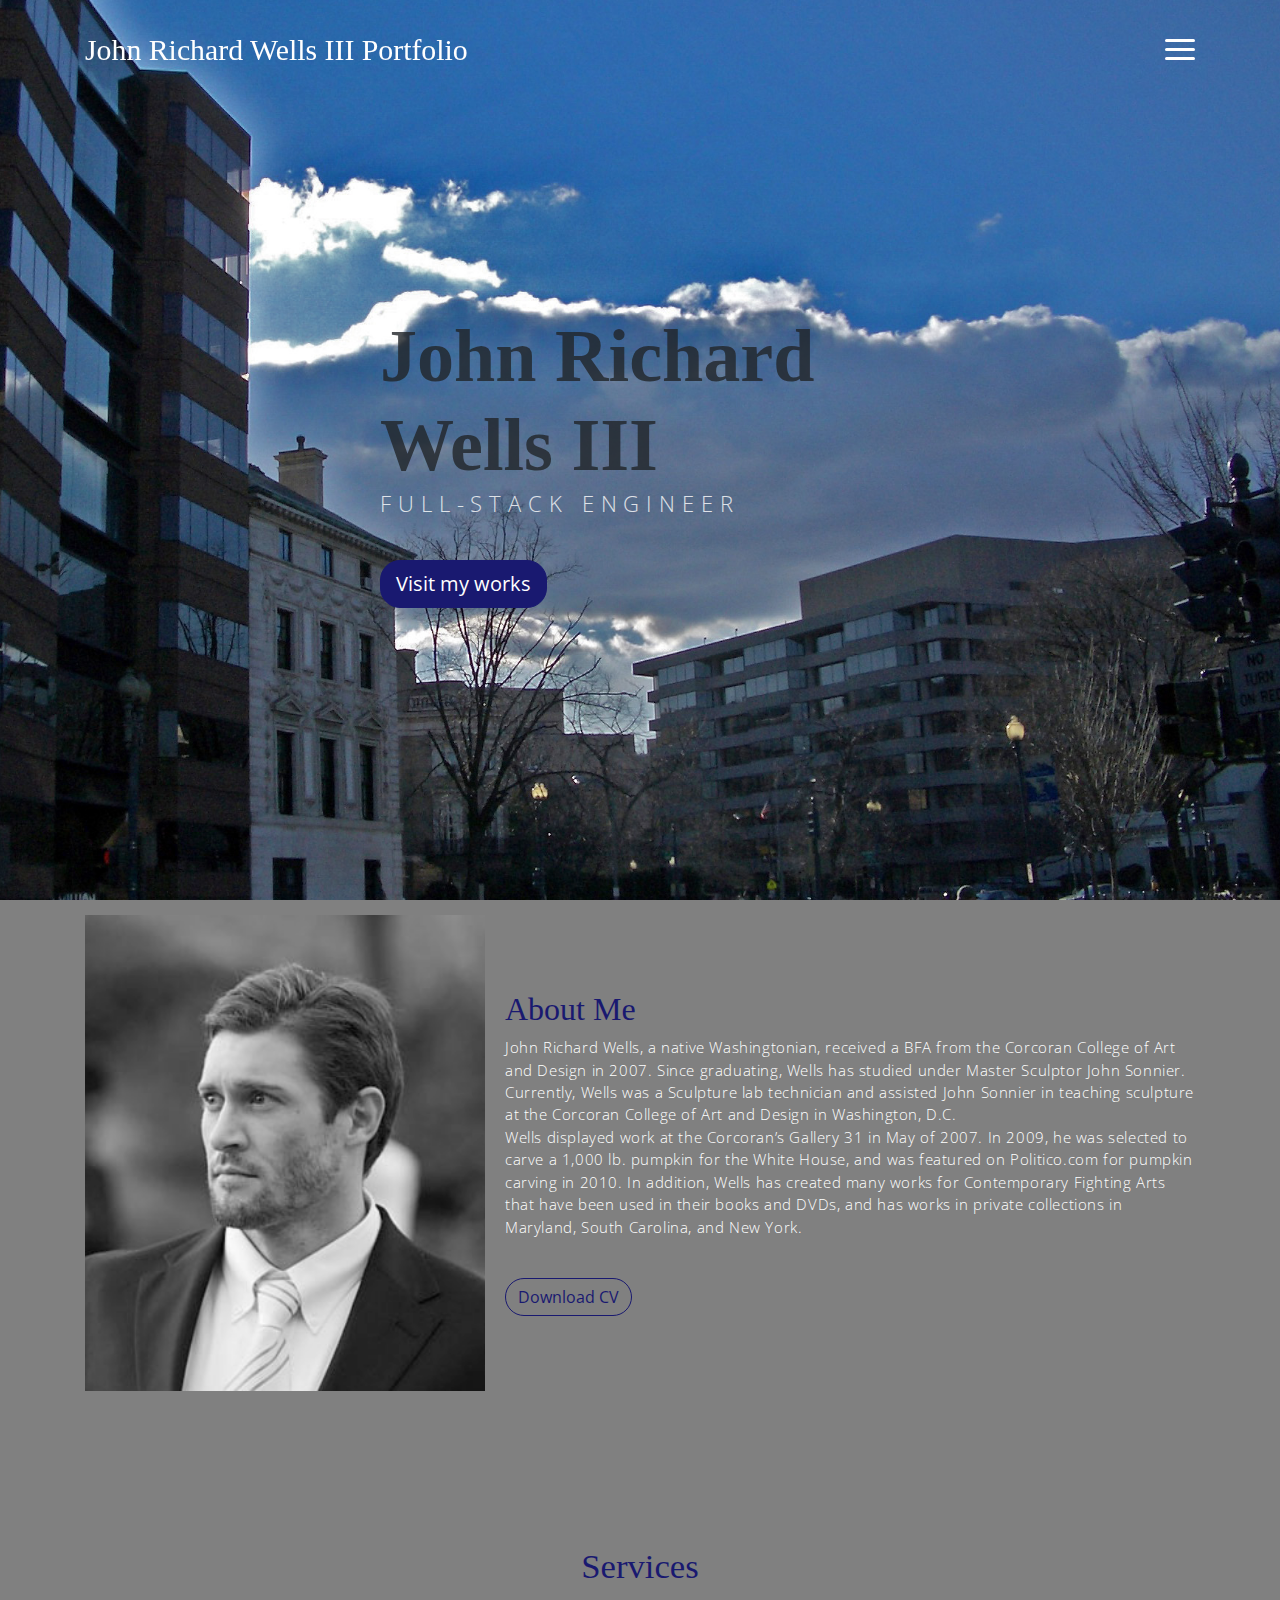
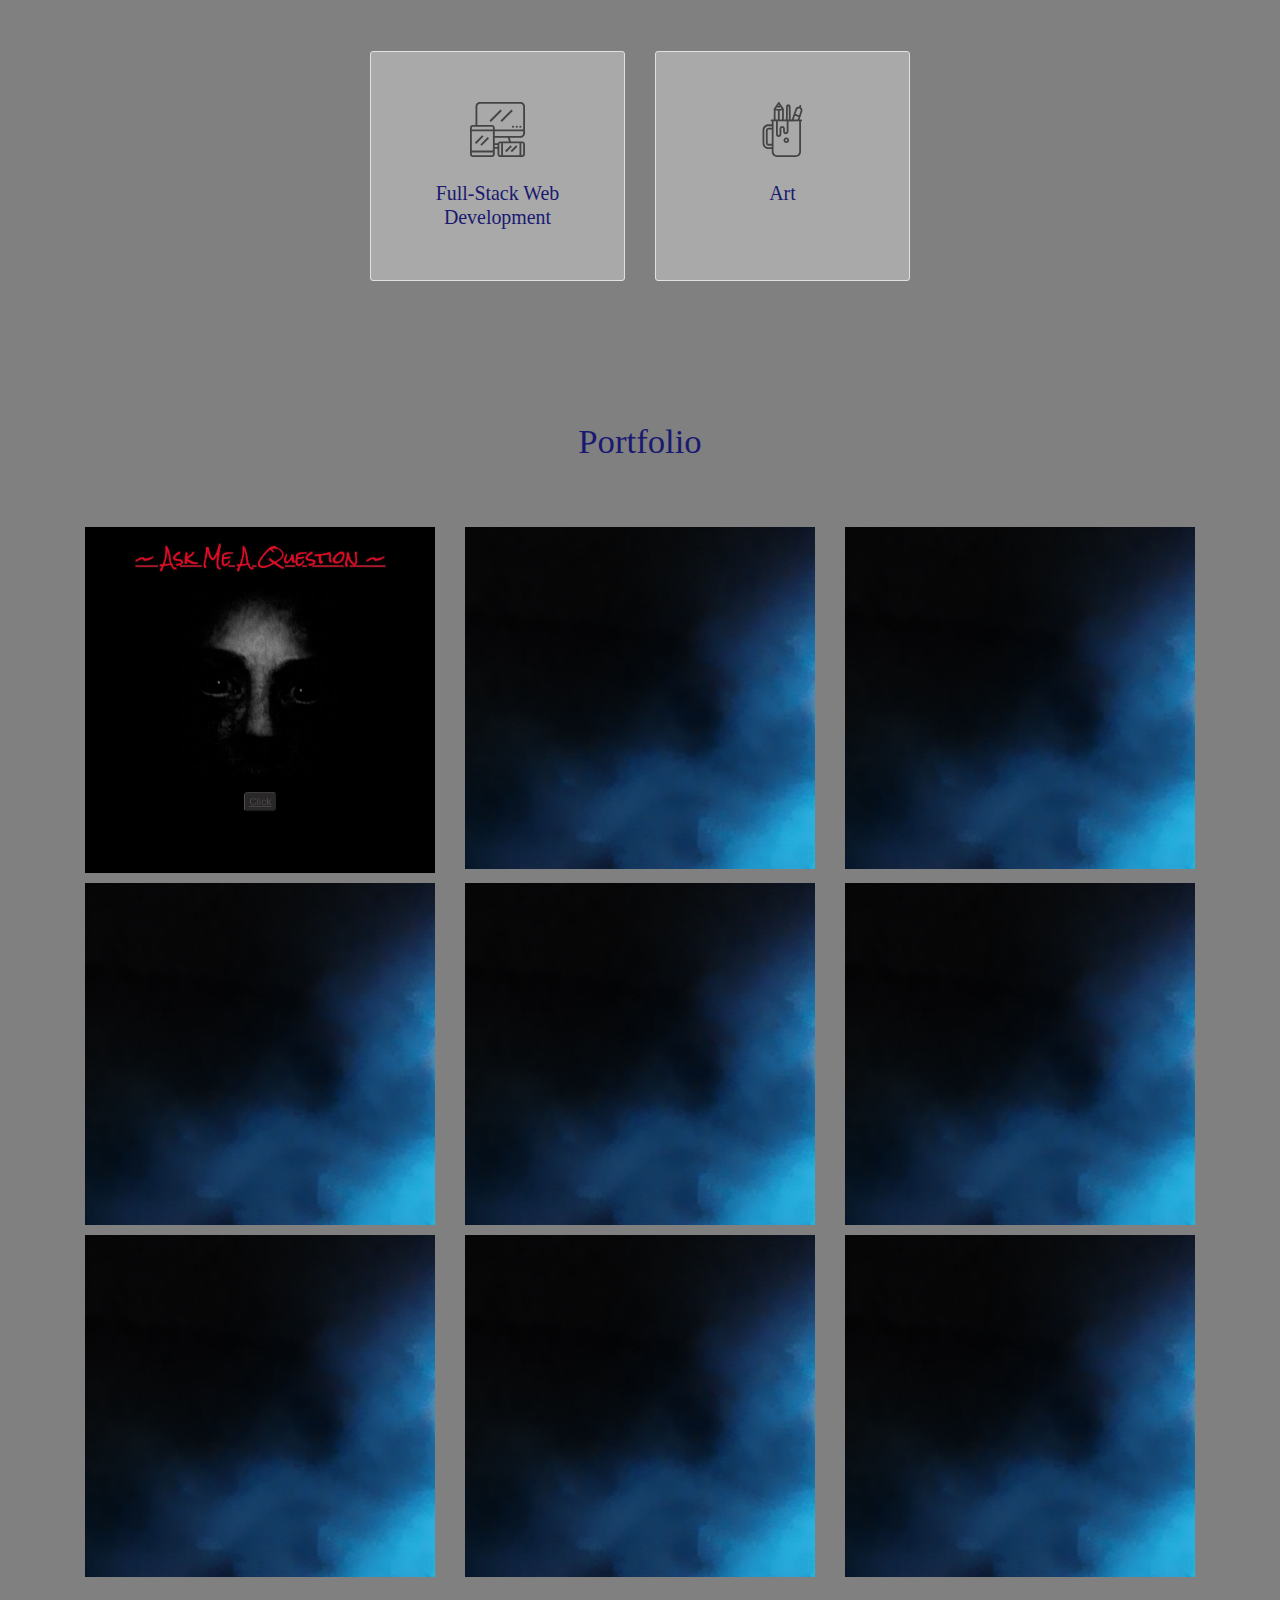
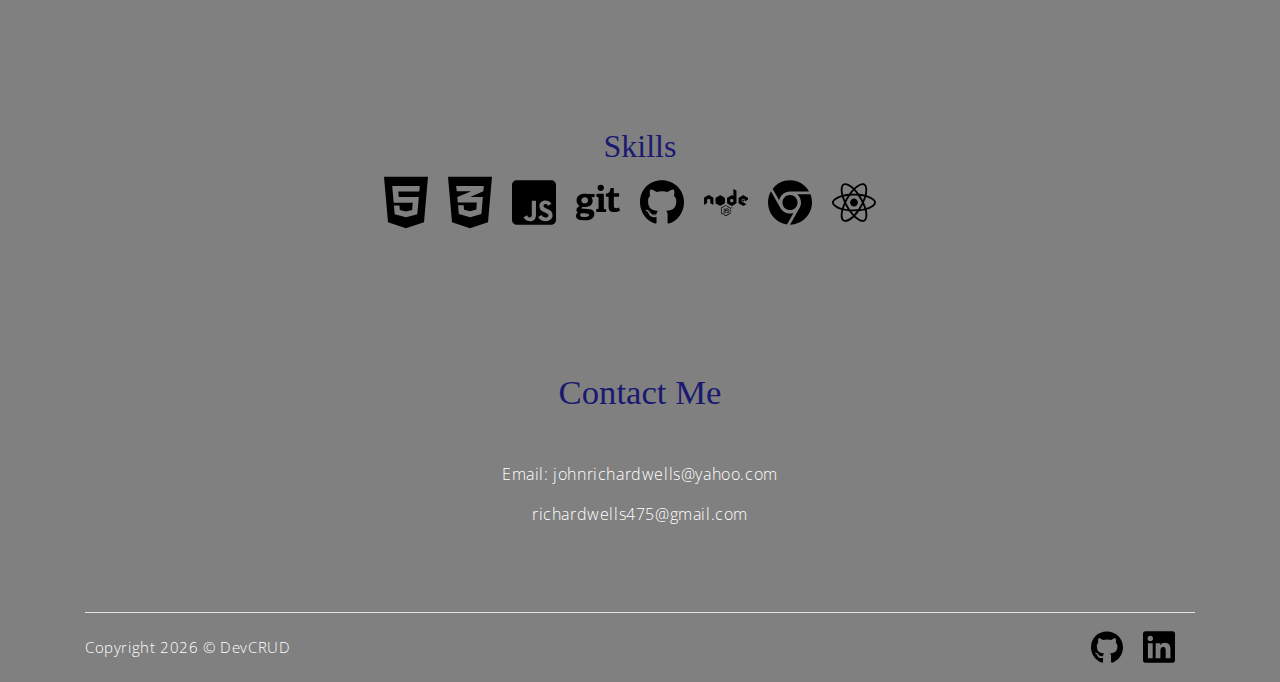
==== index.html @ 381779d8 "added movieSearch project" ====
<!DOCTYPE html>
<html lang="en">
<head>
	<meta charset="utf-8">
    <meta name="viewport" content="width=device-width, initial-scale=1, shrink-to-fit=no">
    <meta name="description" content="Portfolio Website">
    <meta name="author" content="Richard Wells">
    <title>Richard Wells Portfolio Website</title>
    <!-- font icons -->
    <link rel="stylesheet" href="assets/vendors/themify-icons/css/themify-icons.css">
    <!-- Bootstrap + Meyawo main styles -->
	<link rel="stylesheet" href="assets/css/meyawo.css">
    <!-- font awesome -->
    <!-- <script src="https://kit.fontawesome.com/094a69f3d6.js" crossorigin="anonymous"></script> -->
</head>
<body data-spy="scroll" data-target=".navbar" data-offset="40" id="home">

    <!-- Page Navbar -->
    <nav class="custom-navbar" data-spy="affix" data-offset-top="20">
        <div class="container">
            <a class="logo" href="#">John Richard Wells III Portfolio</a>         
            <ul class="nav">
                <li class="item">
                    <a class="link" href="#home">Home</a>
                </li>
                <li class="item">
                    <a class="link" href="#about">About</a>
                </li>
                <li class="item">
                    <a class="link" href="#portfolio">Portfolio</a>
                </li>
                <!-- <li class="item">
                    <a class="link" href="#testmonial">Testmonial</a>
                </li>
                <li class="item">
                    <a class="link" href="#blog">Blog</a>
                </li> -->
                <li class="item">
                    <a class="link" href="#contact">Contact</a>
                </li>
                <li class="item ml-md-3">
                  <!-- <a href="components.html" class="btn btn-primary">Components</a> -->
                </li>
            </ul>
            <a href="javascript:void(0)" id="nav-toggle" class="hamburger hamburger--elastic">
                <div class="hamburger-box">
                  <div class="hamburger-inner"></div>
                </div>
            </a>
        </div>          
    </nav><!-- End of Page Navbar -->

    <!-- page header -->
    <header id="home" class="header">
        <div class="overlay"></div>
        <div class="header-content container">
            <h1 class="header-title">
           <!-- <span class="up">HI!</span> -->
                <span class="down" style="font-family: 'Times New Roman', Times, serif;">John Richard Wells III</span>
            </h1>
            <p class="header-subtitle">FULL-STACK ENGINEER</p>            

            <button class="btn btn-primary"><a href="#portfolio" style="color:white; font-size: 20px;">Visit my works</a></button>
        </div>              
    </header><!-- end of page header -->

    <!-- about section -->
    <section class="section pt-0" id="about">
        <!-- container -->
        <div class="container text-center">
            <!-- about wrapper -->
            <div class="about">
                <div class="about-img-holder">
                    <img src="assets/imgs/me4.jpg" class="about-img" alt="Download">
                </div>
                <div class="about-caption">
              <!--  <p class="section-subtitle">Who Am I ?</p> -->
                    <h2 class="section-title-mb-3">About Me</h2>
                    <p class="about-text">
                        John Richard Wells, a native Washingtonian, received a BFA from the Corcoran College of Art and Design in 2007. Since graduating, Wells has studied under Master Sculptor John Sonnier. Currently, Wells was a Sculpture lab technician and assisted John Sonnier in teaching sculpture at the Corcoran College of Art and Design in Washington, D.C. 
                        <br>Wells displayed work at the Corcoran’s Gallery 31 in May of 2007. In 2009, he was selected to carve a 1,000 lb. pumpkin for the White House, and was featured on Politico.com for pumpkin carving in 2010. In addition, Wells has created many works for Contemporary Fighting Arts that have been used in their books and DVDs, and has works in private collections in Maryland, South Carolina, and New York.              
                    </p>
                    <button class="btn-rounded btn btn-outline-primary mt-4">Download CV</button>
                </div>              
            </div><!-- end of about wrapper -->
        </div><!-- end of container -->
    </section> <!-- end of about section -->

    <!-- service section -->
    <section class="section" id="service">
        <div class="container text-center">
        <!-- <p class="section-subtitle">What I Do ?</p> -->
            <h6 class="section-title mb-6">Services</h6>
            <!-- row -->
            <div class="row">
                <div class="col-md-6 col-lg-3">
                    <div class="service-card">
                        <div class="body">
                            <img src="assets/imgs/responsive.svg" alt="Download" class="icon">
                            <h6 class="title">Full-Stack Web Development</h6>
                            <p class="subtitle">Web Development, Mobile Web Development</p>
                        </div>
                    </div>
                </div>
                <div class="col-md-6 col-lg-3">
                    <div class="service-card">
                        <div class="body">
                            <img src="assets/imgs/pencil-case.svg" alt="Download" class="icon">
                            <h6 class="title">Art</h6>
                            <p class="subtitle">Oil Painting, Drawing, Metal Sculpture, Stone Carving</p>
                        </div>
                    </div>
                </div>
                <!--<div class="col-md-6 col-lg-3">
                    <div class="service-card">
                        <div class="body">
                            <img src="assets/imgs/toolbox.svg" alt="Download free bootstrap 4 landing page, free boootstrap 4 templates, Download free bootstrap 4.1 landing page, free boootstrap 4.1.1 templates, meyawo Landing page" class="icon">
                            <h6 class="title">Placeat</h6>
                            <p class="subtitle">Labore velit culpa adipisci excepturi consequuntur itaque in nam molestias dolorem iste quod.</p>
                        </div>
                    </div>
                </div>
                <div class="col-md-6 col-lg-3">
                    <div class="service-card">
                        <div class="body">
                            <img src="assets/imgs/analytics.svg" alt="Download free bootstrap 4 landing page, free boootstrap 4 templates, Download free bootstrap 4.1 landing page, free boootstrap 4.1.1 templates, meyawo Landing page" class="icon">
                            <h6 class="title">Iusto</h6>
                            <p class="subtitle">Labore velit culpa adipisci excepturi consequuntur itaque in nam molestias dolorem iste quod.</p>
                        </div>
                    </div>
                </div> -->
            </div><!-- end of row -->
        </div>
    </section><!-- end of service section -->

    <!-- portfolio section -->
    <section class="section" id="portfolio">
        <div class="container text-center">
        <!-- <p class="section-subtitle">What I Did ?</p> -->
            <h6 class="section-title mb-6">Portfolio</h6>
            <!-- row -->
            <div class="row">
                <div class="col-md-4">
                    <a href="https://richardwells42.github.io/mixed-mess/" target="_blank" class="portfolio-card">
                        <img src="assets/imgs/scary_ask_me.jpg" class="portfolio-card-img" alt="Download">    
                        <span class="portfolio-card-overlay">
                            <span class="portfolio-card-caption">
                                <h4>Fortune Generator</h4>
                                <p class="font-weight-normal">Tech Stack: HTML, JS, CSS</p>
                            </span>                         
                        </span>                     
                    </a>
                </div>
                <div class="col-md-4">
                    <a href="https://richardwells42.github.io/movieSearch/" target="_blank" class="portfolio-card">
                        <img class="portfolio-card-img" src="assets/imgs/placeHolder.jpg" class="img-responsive rounded" alt="Download">
                        <span class="portfolio-card-overlay">
                            <span class="portfolio-card-caption">
                                <h4>Coming Soon</h4> 
                                <p class="font-weight-normal">Category: Web Templates</p>
                            </span>                         
                        </span>                         
                    </a>
                </div>
                <div class="col-md-4">
                    <a href="#" class="portfolio-card">
                        <img class="portfolio-card-img" src="assets/imgs/placeHolder.jpg" class="img-responsive rounded" alt="Download">    
                        <span class="portfolio-card-overlay">
                            <span class="portfolio-card-caption">
                                <h4>Coming Soon</h4>
                                <p class="font-weight-normal">Category: Web Templates</p>
                            </span>                         
                        </span>                     
                    </a>
                </div>
                <div class="col-md-4">
                    <a href="#" class="portfolio-card">
                        <img class="portfolio-card-img" src="assets/imgs/placeHolder.jpg" class="img-responsive rounded" alt="Download">
                        <span class="portfolio-card-overlay">
                            <span class="portfolio-card-caption">
                                <h4>Coming Soon</h4>
                                <p class="font-weight-normal">Category: Web Templates</p>
                            </span>                         
                        </span>                         
                    </a>
                </div>
                <div class="col-md-4">
                    <a href="#" class="portfolio-card">
                        <img class="portfolio-card-img" src="assets/imgs/placeHolder.jpg" class="img-responsive rounded" alt="Download">
                        <span class="portfolio-card-overlay">
                            <span class="portfolio-card-caption">
                                <h4>Coming Soon</h4>
                                <p class="font-weight-normal">Category: Web Templates</p>
                            </span>                         
                        </span>                         
                    </a>
                </div>
                <div class="col-md-4">
                    <a href="#" class="portfolio-card">
                        <img class="portfolio-card-img" src="assets/imgs/placeHolder.jpg" class="img-responsive rounded" alt="Download">
                        <span class="portfolio-card-overlay">
                            <span class="portfolio-card-caption">
                                <h4>Coming Soon</h4>
                                <p class="font-weight-normal">Category: Web Templates</p>
                            </span>                         
                        </span>                         
                    </a>
                </div>
                <div class="col-md-4">
                    <a href="#" class="portfolio-card">
                        <img class="portfolio-card-img" src="assets/imgs/placeHolder.jpg" class="img-responsive rounded" alt="Download">
                        <span class="portfolio-card-overlay">
                            <span class="portfolio-card-caption">
                                <h4>Coming Soon</h4>
                                <p class="font-weight-normal">Category: Web Templates</p>
                            </span>                         
                        </span>                         
                    </a>
                </div>
                <div class="col-md-4">
                    <a href="#" class="portfolio-card">
                        <img class="portfolio-card-img" src="assets/imgs/placeHolder.jpg" class="img-responsive rounded" alt="Download">
                        <span class="portfolio-card-overlay">
                            <span class="portfolio-card-caption">
                                <h4>Coming Soon</h4>
                                <p class="font-weight-normal">Category: Web Templates</p>
                            </span>                         
                        </span>                         
                    </a>
                </div>
                <div class="col-md-4">
                    <a href="#" class="portfolio-card">
                        <img class="portfolio-card-img" src="assets/imgs/placeHolder.jpg" class="img-responsive rounded" alt="Download">
                        <span class="portfolio-card-overlay">
                            <span class="portfolio-card-caption">
                                <h4>Coming Soon</h4>
                                <p class="font-weight-normal">Category: Web Templates</p>
                            </span>                         
                        </span>                         
                    </a>
                </div>
            </div><!-- end of row -->
        </div><!-- end of container -->
    </section> <!-- end of portfolio section -->

    <!-- skills section -->
    <section class="section" id="skills">
      <h2 class="skills-title">Skills</h2>
      <div class="skills-container">
         <img class="skills-img" src="assets/imgs/html5.svg">
         <img class="skills-img" src="assets/imgs/css3-alt.svg">
         <img class="skills-img" src="assets/imgs/square-js.svg">
         <img class="skills-img" src="assets/imgs/git.svg">
         <img class="skills-img" src="assets/imgs/github.svg">
         <img class="skills-img" src="assets/imgs/node.svg">
         <img class="skills-img" src="assets/imgs/chrome.svg">
         <img class="skills-img" src="assets/imgs/react.svg">
      </div>
      <div class="skills-container-mobile">
        <img class="skills-img" src="assets/imgs/html5.svg">
        <img class="skills-img" src="assets/imgs/css3-alt.svg">
        <img class="skills-img" src="assets/imgs/square-js.svg">
        <img class="skills-img" src="assets/imgs/git.svg">
        <img class="skills-img" src="assets/imgs/github.svg">
        <img class="skills-img" src="assets/imgs/node.svg">
        <img class="skills-img" src="assets/imgs/chrome.svg">
        <img class="skills-img" src="assets/imgs/react.svg">
     </div>
    </section>

    <!-- pricing section -->
    <!-- <section class="section" id="pricing">
        <div class="container text-center">
            <p class="section-subtitle">How Much I Charge ?</p>
            <h6 class="section-title mb-6">My Pricing</h6> -->
            <!-- row -->
           <!-- <div class="pricing-wrapper">
                <div class="pricing-card">
                    <div class="pricing-card-header">
                        <img class="pricing-card-icon" src="assets/imgs/scooter.svg" alt="Download">
                    </div>
                    <div class="pricing-card-body">
                        <h6 class="pricing-card-title">Free</h6>
                        <div class="pricing-card-list">
                            <p>accusamus reprehenderit</p>
                            <p>provident dolorem </p>
                            <p>quos neque</p>
                            <p>fugiat quibusdam</p>
                            <p><i class="ti-close"></i></p>
                            <p><i class="ti-close"></i></p>
                        </div>
                    </div>
                    <div class="pricing-card-footer">
                        <span>$</span>
                        <span>0.00/Month</span>
                    </div>
                    <a href="#" class="btn btn-primary mt-3 pricing-card-btn">Subscribe</a>
                </div>
                <div class="pricing-card">
                    <div class="pricing-card-header">
                        <img class="pricing-card-icon" src="assets/imgs/shipped.svg" alt="Download">
                    </div>
                    <div class="pricing-card-body">
                        <h6 class="pricing-card-title">Basic</h6>
                        <div class="pricing-card-list">
                            <p>accusamus reprehenderit</p>
                            <p>provident dolorem </p>
                            <p>quos neque</p>
                            <p>fugiat quibusdam</p>
                            <p>accusamus laboriosam</p>
                            <p><i class="ti-close"></i></p>
                        </div>
                    </div>
                    <div class="pricing-card-footer">
                        <span>$</span>
                        <span>9.99/Month</span>
                    </div>
                    <a href="#" class="btn btn-primary mt-3 pricing-card-btn">Subscribe</a>
                </div>
                <div class="pricing-card">
                    <div class="pricing-card-header">
                        <img class="pricing-card-icon" src="assets/imgs/startup.svg" alt="Download">
                    </div>
                    <div class="pricing-card-body">
                        <h6 class="pricing-card-title">Premium</h6>
                        <div class="pricing-card-list">
                            <p>accusamus reprehenderit</p>
                            <p>provident dolorem </p>
                            <p>quos neque</p>
                            <p>fugiat quibusdam</p>
                            <p>accusamus laboriosam</p>
                            <p>inventore omnis</p>
                        </div>
                    </div>
                    <div class="pricing-card-footer">
                        <span>$</span>
                        <span>99.9/Month</span>
                    </div>
                    <a href="#" class="btn btn-primary mt-3 pricing-card-btn">Subscribe</a>
                </div> -->

    <!--   </div> -->                    <!-- end of pricing wrapper --> 
  <!--    </div>  -->                     <!-- end of container -->
 <!--   </section> -->                      <!-- end of pricing section -->

    <!-- section -->
    <!-- <section class="section-sm bg-primary"> -->
        <!-- container -->
      <!--  <div class="container text-center text-sm-left"> -->
            <!-- row -->
          <!--  <div class="row align-items-center">
                <div class="col-sm offset-md-1 mb-4 mb-md-0">
                    <h6 class="title text-light">Want to work with me?</h6>
                    <p class="m-0 text-light">Always feel Free to Contact & Hire me</p>
                </div>
                <div class="col-sm offset-sm-2 offset-md-3">
                    <button class="btn btn-lg my-font btn-light rounded">Hire Me</button>
                </div> -->
           <!-- </div> --><!-- end of row -->
       <!-- </div> --> <!-- end of container -->
   <!-- </section> --><!-- end of section -->

    <!-- testimonial section -->
   <!-- <section class="section" id="testmonial">
        <div class="container text-center">
            <h6 class="section-title mb-6">Testmonials</h6>

            <div class="row">
                <div class="col-md-6">
                    <div class="testimonial-card">
                        <div class="testimonial-card-img-holder">
                            <img src="assets/imgs/testimonial3.jpg" class="testimonial-card-img" alt="Download">                           
                        </div>
                        <div class="testimonial-card-body">
                            <p class="testimonial-card-subtitle">Lorem ipsum dolor sit amet, consectetur adipisicing elit. Eaque doloribus autem aperiam earum nostrum omnis blanditiis corporis perspiciatis adipisci nihil.</p>
                            <h6 class="testimonial-card-title">Sean Rump</h6>
                        </div>
                    </div>
                </div>
                <div class="col-md-6">
                    <div class="testimonial-card">
                        <div class="testimonial-card-img-holder">
                            <img src="assets/imgs/testimonial2.jpg" class="testimonial-card-img" alt="Download">                        
                        </div>
                        <div class="testimonial-card-body">
                            <p class="testimonial-card-subtitle">Lorem ipsum dolor sit amet, consectetur adipisicing elit. Eaque doloribus autem aperiam earum nostrum omnis blanditiis corporis perspiciatis adipisci nihil.</p>
                            <h6 class="testimonial-card-title">Jeb Boland</h6>
                        </div>
                    </div>
                </div>
            </div>
        </div> 
    </section> -->
    
    <!-- blog section -->
    <!-- <section class="section" id="blog"> -->
        <!-- container -->
        <!-- <div class="container text-center">
            <p class="section-subtitle">Recent Posts?</p>
            <h6 class="section-title mb-6">Blog</h6> -->
            <!-- blog-wrapper -->
           <!-- <div class="blog-card">
                <div class="blog-card-header">
                    <img src="assets/imgs/img-1.jpg" class="blog-card-img" alt="Download free bootstrap 4 landing page, free boootstrap 4 templates, Download free bootstrap 4.1 landing page, free boootstrap 4.1.1 templates, meyawo Landing page">
                </div>
                <div class="blog-card-body">
                    <h5 class="blog-card-title">Consectetur adipisicing elit</h6>

                    <p class="blog-card-caption">
                        <a href="#">By: Admin</a>
                        <a href="#"><i class="ti-heart text-danger"></i> 234</a>
                        <a href="#"><i class="ti-comment"></i> 123</a>
                    </p>
                    <p>Lorem ipsum dolor sit amet, consectetur adipisicing elit. Amet nesciunt qui sit velit delectus voluptates, repellat ipsum culpa id deleniti. Rerum debitis facilis accusantium neque numquam mollitia modi quasi distinctio.</p>

                    <p><b>Necessitatibus nihil impedit! Ex nisi eveniet, dolor aliquid consequuntur repudiandae.</b></p>
                    <p>Magnam in repellat enim harum omnis aperiam! Explicabo illo, commodi, dolor blanditiis cupiditate harum nisi vero accusamus laudantium voluptatibus dolores quae obcaecati.</p>

                    <a href="#" class="blog-card-link">Read more <i class="ti-angle-double-right"></i></a>
                </div>
            </div> -->                        <!-- end of blog wrapper -->

            <!-- blog-wrapper -->
            <!-- <div class="blog-card">
                <div class="blog-card-header">
                    <img src="assets/imgs/img-2.jpg" class="blog-card-img" alt="Download free bootstrap 4 landing page, free boootstrap 4 templates, Download free bootstrap 4.1 landing page, free boootstrap 4.1.1 templates, meyawo Landing page">
                </div>
                <div class="blog-card-body">
                    <h5 class="blog-card-title">Explicabo illo</h6>

                    <p class="blog-card-caption">
                        <a href="#">By: Admin</a>
                        <a href="#"><i class="ti-heart text-danger"></i> 456</a>
                        <a href="#"><i class="ti-comment"></i> 264</a>
                    </p>
                    
                    <p>Lorem ipsum dolor sit amet, consectetur adipisicing elit. Impedit excepturi laborum enim, vitae ipsam atque eum, ad iusto consequuntur voluptas, esse doloribus. Perferendis porro quisquam vitae exercitationem aliquid, minus eos laborum repudiandae, cumque debitis iusto omnis praesentium? Laborum placeat sit adipisci illum tempore maxime, esse qui quae? Molestias excepturi corporis similique doloribus. Esse vitae earum architecto nulla non dolores illum at perspiciatis quod, et deleniti cupiditate reiciendis harum facere, delectus eum commodi soluta distinctio sit repudiandae possimus sunt. Ipsum, rem.</p>

                    <a href="#" class="blog-card-link">Read more <i class="ti-angle-double-right"></i></a>
                </div>
            </div> -->                         <!-- end of blog wrapper -->

    <!-- </div>  -->                               <!-- end of container -->
 <!-- </section> -->                                <!-- end of blog section -->

    <!-- contact section -->
    <section class="section" id="contact">
        <div class="container text-center">
      <!--  <p class="section-subtitle">How can you communicate?</p> -->
            <h6 class="section-title mb-5">Contact Me</h6>
            <!-- contact form -->
           <!-- <form action="" class="contact-form col-md-10 col-lg-8 m-auto">
                <div class="form-row">
                    <div class="form-group col-sm-6">
                        <input type="text" size="50" class="form-control" placeholder="Your Name" required>                 
                    </div>
                    <div class="form-group col-sm-6">
                        <input type="email" class="form-control" placeholder="Enter Email"requried>                 
                    </div>
                    <div class="form-group col-sm-12">
                        <textarea name="comment" id="comment" rows="6"   class="form-control" placeholder="Write Something"></textarea>
                    </div>
                    <div class="form-group col-sm-12 mt-3">
                        <input type="submit" value="Send Message" class="btn btn-outline-primary rounded">                  
                    </div>
                </div>  
            </form> -->
            <p style="font-size: medium; color: white;">Email: johnrichardwells@yahoo.com</p>
            <p style="font-size: medium; color: white;">richardwells475@gmail.com</p>
        </div>
    </section> 
    

    <!-- footer -->
    <div class="container">
        <footer class="footer">       
            <p class="mb-0">Copyright <script>document.write(new Date().getFullYear())</script> &copy; <a href="http://www.devcrud.com">DevCRUD</a></p>
            <!--<div class="social-links text-right m-auto ml-sm-auto"> -->
                <a href="https://github.com/RichardWells42" class="link"><img class="skills-img skills-container2" src="assets/imgs/github.svg"></a>
                <a href="" class="link"><img class="skills-img skills-container2" src="assets/imgs/linkedin.svg"></a>
            <!--</div> -->
        </footer>
    </div> <!-- end of page footer -->
	
	<!-- core  -->
    <script src="assets/vendors/jquery/jquery-3.4.1.js"></script>
    <script src="assets/vendors/bootstrap/bootstrap.bundle.js"></script>

    <!-- bootstrap 3 affix -->
	<script src="assets/vendors/bootstrap/bootstrap.affix.js"></script>

    <!-- Meyawo js -->
    <script src="assets/js/meyawo.js"></script>

</body>
</html>
---- assets/vendors/themify-icons/css/themify-icons.css ----
@font-face {
	font-family: 'themify';
	src:url("../fonts/themify.eot?-fvbane");
	src:url("../fonts/themify.eot?#iefix-fvbane") format("embedded-opentype"),
		url("../fonts/themify.woff?-fvbane") format("woff"),
		url("../fonts/themify.ttf?-fvbane") format("truetype"),
		url("../fonts/themify.svg?-fvbane#themify") format("svg");
	font-weight: normal;
	font-style: normal;
}

[class^="ti-"], [class*=" ti-"] {
	font-family: 'themify';
	speak: none;
	font-style: normal;
	font-weight: normal;
	font-variant: normal;
	text-transform: none;
	line-height: 1;

	/* Better Font Rendering =========== */
	-webkit-font-smoothing: antialiased;
	-moz-osx-font-smoothing: grayscale;
}

.ti-wand:before {
	content: "\e600";
}
.ti-volume:before {
	content: "\e601";
}
.ti-user:before {
	content: "\e602";
}
.ti-unlock:before {
	content: "\e603";
}
.ti-unlink:before {
	content: "\e604";
}
.ti-trash:before {
	content: "\e605";
}
.ti-thought:before {
	content: "\e606";
}
.ti-target:before {
	content: "\e607";
}
.ti-tag:before {
	content: "\e608";
}
.ti-tablet:before {
	content: "\e609";
}
.ti-star:before {
	content: "\e60a";
}
.ti-spray:before {
	content: "\e60b";
}
.ti-signal:before {
	content: "\e60c";
}
.ti-shopping-cart:before {
	content: "\e60d";
}
.ti-shopping-cart-full:before {
	content: "\e60e";
}
.ti-settings:before {
	content: "\e60f";
}
.ti-search:before {
	content: "\e610";
}
.ti-zoom-in:before {
	content: "\e611";
}
.ti-zoom-out:before {
	content: "\e612";
}
.ti-cut:before {
	content: "\e613";
}
.ti-ruler:before {
	content: "\e614";
}
.ti-ruler-pencil:before {
	content: "\e615";
}
.ti-ruler-alt:before {
	content: "\e616";
}
.ti-bookmark:before {
	content: "\e617";
}
.ti-bookmark-alt:before {
	content: "\e618";
}
.ti-reload:before {
	content: "\e619";
}
.ti-plus:before {
	content: "\e61a";
}
.ti-pin:before {
	content: "\e61b";
}
.ti-pencil:before {
	content: "\e61c";
}
.ti-pencil-alt:before {
	content: "\e61d";
}
.ti-paint-roller:before {
	content: "\e61e";
}
.ti-paint-bucket:before {
	content: "\e61f";
}
.ti-na:before {
	content: "\e620";
}
.ti-mobile:before {
	content: "\e621";
}
.ti-minus:before {
	content: "\e622";
}
.ti-medall:before {
	content: "\e623";
}
.ti-medall-alt:before {
	content: "\e624";
}
.ti-marker:before {
	content: "\e625";
}
.ti-marker-alt:before {
	content: "\e626";
}
.ti-arrow-up:before {
	content: "\e627";
}
.ti-arrow-right:before {
	content: "\e628";
}
.ti-arrow-left:before {
	content: "\e629";
}
.ti-arrow-down:before {
	content: "\e62a";
}
.ti-lock:before {
	content: "\e62b";
}
.ti-location-arrow:before {
	content: "\e62c";
}
.ti-link:before {
	content: "\e62d";
}
.ti-layout:before {
	content: "\e62e";
}
.ti-layers:before {
	content: "\e62f";
}
.ti-layers-alt:before {
	content: "\e630";
}
.ti-key:before {
	content: "\e631";
}
.ti-import:before {
	content: "\e632";
}
.ti-image:before {
	content: "\e633";
}
.ti-heart:before {
	content: "\e634";
}
.ti-heart-broken:before {
	content: "\e635";
}
.ti-hand-stop:before {
	content: "\e636";
}
.ti-hand-open:before {
	content: "\e637";
}
.ti-hand-drag:before {
	content: "\e638";
}
.ti-folder:before {
	content: "\e639";
}
.ti-flag:before {
	content: "\e63a";
}
.ti-flag-alt:before {
	content: "\e63b";
}
.ti-flag-alt-2:before {
	content: "\e63c";
}
.ti-eye:before {
	content: "\e63d";
}
.ti-export:before {
	content: "\e63e";
}
.ti-exchange-vertical:before {
	content: "\e63f";
}
.ti-desktop:before {
	content: "\e640";
}
.ti-cup:before {
	content: "\e641";
}
.ti-crown:before {
	content: "\e642";
}
.ti-comments:before {
	content: "\e643";
}
.ti-comment:before {
	content: "\e644";
}
.ti-comment-alt:before {
	content: "\e645";
}
.ti-close:before {
	content: "\e646";
}
.ti-clip:before {
	content: "\e647";
}
.ti-angle-up:before {
	content: "\e648";
}
.ti-angle-right:before {
	content: "\e649";
}
.ti-angle-left:before {
	content: "\e64a";
}
.ti-angle-down:before {
	content: "\e64b";
}
.ti-check:before {
	content: "\e64c";
}
.ti-check-box:before {
	content: "\e64d";
}
.ti-camera:before {
	content: "\e64e";
}
.ti-announcement:before {
	content: "\e64f";
}
.ti-brush:before {
	content: "\e650";
}
.ti-briefcase:before {
	content: "\e651";
}
.ti-bolt:before {
	content: "\e652";
}
.ti-bolt-alt:before {
	content: "\e653";
}
.ti-blackboard:before {
	content: "\e654";
}
.ti-bag:before {
	content: "\e655";
}
.ti-move:before {
	content: "\e656";
}
.ti-arrows-vertical:before {
	content: "\e657";
}
.ti-arrows-horizontal:before {
	content: "\e658";
}
.ti-fullscreen:before {
	content: "\e659";
}
.ti-arrow-top-right:before {
	content: "\e65a";
}
.ti-arrow-top-left:before {
	content: "\e65b";
}
.ti-arrow-circle-up:before {
	content: "\e65c";
}
.ti-arrow-circle-right:before {
	content: "\e65d";
}
.ti-arrow-circle-left:before {
	content: "\e65e";
}
.ti-arrow-circle-down:before {
	content: "\e65f";
}
.ti-angle-double-up:before {
	content: "\e660";
}
.ti-angle-double-right:before {
	content: "\e661";
}
.ti-angle-double-left:before {
	content: "\e662";
}
.ti-angle-double-down:before {
	content: "\e663";
}
.ti-zip:before {
	content: "\e664";
}
.ti-world:before {
	content: "\e665";
}
.ti-wheelchair:before {
	content: "\e666";
}
.ti-view-list:before {
	content: "\e667";
}
.ti-view-list-alt:before {
	content: "\e668";
}
.ti-view-grid:before {
	content: "\e669";
}
.ti-uppercase:before {
	content: "\e66a";
}
.ti-upload:before {
	content: "\e66b";
}
.ti-underline:before {
	content: "\e66c";
}
.ti-truck:before {
	content: "\e66d";
}
.ti-timer:before {
	content: "\e66e";
}
.ti-ticket:before {
	content: "\e66f";
}
.ti-thumb-up:before {
	content: "\e670";
}
.ti-thumb-down:before {
	content: "\e671";
}
.ti-text:before {
	content: "\e672";
}
.ti-stats-up:before {
	content: "\e673";
}
.ti-stats-down:before {
	content: "\e674";
}
.ti-split-v:before {
	content: "\e675";
}
.ti-split-h:before {
	content: "\e676";
}
.ti-smallcap:before {
	content: "\e677";
}
.ti-shine:before {
	content: "\e678";
}
.ti-shift-right:before {
	content: "\e679";
}
.ti-shift-left:before {
	content: "\e67a";
}
.ti-shield:before {
	content: "\e67b";
}
.ti-notepad:before {
	content: "\e67c";
}
.ti-server:before {
	content: "\e67d";
}
.ti-quote-right:before {
	content: "\e67e";
}
.ti-quote-left:before {
	content: "\e67f";
}
.ti-pulse:before {
	content: "\e680";
}
.ti-printer:before {
	content: "\e681";
}
.ti-power-off:before {
	content: "\e682";
}
.ti-plug:before {
	content: "\e683";
}
.ti-pie-chart:before {
	content: "\e684";
}
.ti-paragraph:before {
	content: "\e685";
}
.ti-panel:before {
	content: "\e686";
}
.ti-package:before {
	content: "\e687";
}
.ti-music:before {
	content: "\e688";
}
.ti-music-alt:before {
	content: "\e689";
}
.ti-mouse:before {
	content: "\e68a";
}
.ti-mouse-alt:before {
	content: "\e68b";
}
.ti-money:before {
	content: "\e68c";
}
.ti-microphone:before {
	content: "\e68d";
}
.ti-menu:before {
	content: "\e68e";
}
.ti-menu-alt:before {
	content: "\e68f";
}
.ti-map:before {
	content: "\e690";
}
.ti-map-alt:before {
	content: "\e691";
}
.ti-loop:before {
	content: "\e692";
}
.ti-location-pin:before {
	content: "\e693";
}
.ti-list:before {
	content: "\e694";
}
.ti-light-bulb:before {
	content: "\e695";
}
.ti-Italic:before {
	content: "\e696";
}
.ti-info:before {
	content: "\e697";
}
.ti-infinite:before {
	content: "\e698";
}
.ti-id-badge:before {
	content: "\e699";
}
.ti-hummer:before {
	content: "\e69a";
}
.ti-home:before {
	content: "\e69b";
}
.ti-help:before {
	content: "\e69c";
}
.ti-headphone:before {
	content: "\e69d";
}
.ti-harddrives:before {
	content: "\e69e";
}
.ti-harddrive:before {
	content: "\e69f";
}
.ti-gift:before {
	content: "\e6a0";
}
.ti-game:before {
	content: "\e6a1";
}
.ti-filter:before {
	content: "\e6a2";
}
.ti-files:before {
	content: "\e6a3";
}
.ti-file:before {
	content: "\e6a4";
}
.ti-eraser:before {
	content: "\e6a5";
}
.ti-envelope:before {
	content: "\e6a6";
}
.ti-download:before {
	content: "\e6a7";
}
.ti-direction:before {
	content: "\e6a8";
}
.ti-direction-alt:before {
	content: "\e6a9";
}
.ti-dashboard:before {
	content: "\e6aa";
}
.ti-control-stop:before {
	content: "\e6ab";
}
.ti-control-shuffle:before {
	content: "\e6ac";
}
.ti-control-play:before {
	content: "\e6ad";
}
.ti-control-pause:before {
	content: "\e6ae";
}
.ti-control-forward:before {
	content: "\e6af";
}
.ti-control-backward:before {
	content: "\e6b0";
}
.ti-cloud:before {
	content: "\e6b1";
}
.ti-cloud-up:before {
	content: "\e6b2";
}
.ti-cloud-down:before {
	content: "\e6b3";
}
.ti-clipboard:before {
	content: "\e6b4";
}
.ti-car:before {
	content: "\e6b5";
}
.ti-calendar:before {
	content: "\e6b6";
}
.ti-book:before {
	content: "\e6b7";
}
.ti-bell:before {
	content: "\e6b8";
}
.ti-basketball:before {
	content: "\e6b9";
}
.ti-bar-chart:before {
	content: "\e6ba";
}
.ti-bar-chart-alt:before {
	content: "\e6bb";
}
.ti-back-right:before {
	content: "\e6bc";
}
.ti-back-left:before {
	content: "\e6bd";
}
.ti-arrows-corner:before {
	content: "\e6be";
}
.ti-archive:before {
	content: "\e6bf";
}
.ti-anchor:before {
	content: "\e6c0";
}
.ti-align-right:before {
	content: "\e6c1";
}
.ti-align-left:before {
	content: "\e6c2";
}
.ti-align-justify:before {
	content: "\e6c3";
}
.ti-align-center:before {
	content: "\e6c4";
}
.ti-alert:before {
	content: "\e6c5";
}
.ti-alarm-clock:before {
	content: "\e6c6";
}
.ti-agenda:before {
	content: "\e6c7";
}
.ti-write:before {
	content: "\e6c8";
}
.ti-window:before {
	content: "\e6c9";
}
.ti-widgetized:before {
	content: "\e6ca";
}
.ti-widget:before {
	content: "\e6cb";
}
.ti-widget-alt:before {
	content: "\e6cc";
}
.ti-wallet:before {
	content: "\e6cd";
}
.ti-video-clapper:before {
	content: "\e6ce";
}
.ti-video-camera:before {
	content: "\e6cf";
}
.ti-vector:before {
	content: "\e6d0";
}
.ti-themify-logo:before {
	content: "\e6d1";
}
.ti-themify-favicon:before {
	content: "\e6d2";
}
.ti-themify-favicon-alt:before {
	content: "\e6d3";
}
.ti-support:before {
	content: "\e6d4";
}
.ti-stamp:before {
	content: "\e6d5";
}
.ti-split-v-alt:before {
	content: "\e6d6";
}
.ti-slice:before {
	content: "\e6d7";
}
.ti-shortcode:before {
	content: "\e6d8";
}
.ti-shift-right-alt:before {
	content: "\e6d9";
}
.ti-shift-left-alt:before {
	content: "\e6da";
}
.ti-ruler-alt-2:before {
	content: "\e6db";
}
.ti-receipt:before {
	content: "\e6dc";
}
.ti-pin2:before {
	content: "\e6dd";
}
.ti-pin-alt:before {
	content: "\e6de";
}
.ti-pencil-alt2:before {
	content: "\e6df";
}
.ti-palette:before {
	content: "\e6e0";
}
.ti-more:before {
	content: "\e6e1";
}
.ti-more-alt:before {
	content: "\e6e2";
}
.ti-microphone-alt:before {
	content: "\e6e3";
}
.ti-magnet:before {
	content: "\e6e4";
}
.ti-line-double:before {
	content: "\e6e5";
}
.ti-line-dotted:before {
	content: "\e6e6";
}
.ti-line-dashed:before {
	content: "\e6e7";
}
.ti-layout-width-full:before {
	content: "\e6e8";
}
.ti-layout-width-default:before {
	content: "\e6e9";
}
.ti-layout-width-default-alt:before {
	content: "\e6ea";
}
.ti-layout-tab:before {
	content: "\e6eb";
}
.ti-layout-tab-window:before {
	content: "\e6ec";
}
.ti-layout-tab-v:before {
	content: "\e6ed";
}
.ti-layout-tab-min:before {
	content: "\e6ee";
}
.ti-layout-slider:before {
	content: "\e6ef";
}
.ti-layout-slider-alt:before {
	content: "\e6f0";
}
.ti-layout-sidebar-right:before {
	content: "\e6f1";
}
.ti-layout-sidebar-none:before {
	content: "\e6f2";
}
.ti-layout-sidebar-left:before {
	content: "\e6f3";
}
.ti-layout-placeholder:before {
	content: "\e6f4";
}
.ti-layout-menu:before {
	content: "\e6f5";
}
.ti-layout-menu-v:before {
	content: "\e6f6";
}
.ti-layout-menu-separated:before {
	content: "\e6f7";
}
.ti-layout-menu-full:before {
	content: "\e6f8";
}
.ti-layout-media-right-alt:before {
	content: "\e6f9";
}
.ti-layout-media-right:before {
	content: "\e6fa";
}
.ti-layout-media-overlay:before {
	content: "\e6fb";
}
.ti-layout-media-overlay-alt:before {
	content: "\e6fc";
}
.ti-layout-media-overlay-alt-2:before {
	content: "\e6fd";
}
.ti-layout-media-left-alt:before {
	content: "\e6fe";
}
.ti-layout-media-left:before {
	content: "\e6ff";
}
.ti-layout-media-center-alt:before {
	content: "\e700";
}
.ti-layout-media-center:before {
	content: "\e701";
}
.ti-layout-list-thumb:before {
	content: "\e702";
}
.ti-layout-list-thumb-alt:before {
	content: "\e703";
}
.ti-layout-list-post:before {
	content: "\e704";
}
.ti-layout-list-large-image:before {
	content: "\e705";
}
.ti-layout-line-solid:before {
	content: "\e706";
}
.ti-layout-grid4:before {
	content: "\e707";
}
.ti-layout-grid3:before {
	content: "\e708";
}
.ti-layout-grid2:before {
	content: "\e709";
}
.ti-layout-grid2-thumb:before {
	content: "\e70a";
}
.ti-layout-cta-right:before {
	content: "\e70b";
}
.ti-layout-cta-left:before {
	content: "\e70c";
}
.ti-layout-cta-center:before {
	content: "\e70d";
}
.ti-layout-cta-btn-right:before {
	content: "\e70e";
}
.ti-layout-cta-btn-left:before {
	content: "\e70f";
}
.ti-layout-column4:before {
	content: "\e710";
}
.ti-layout-column3:before {
	content: "\e711";
}
.ti-layout-column2:before {
	content: "\e712";
}
.ti-layout-accordion-separated:before {
	content: "\e713";
}
.ti-layout-accordion-merged:before {
	content: "\e714";
}
.ti-layout-accordion-list:before {
	content: "\e715";
}
.ti-ink-pen:before {
	content: "\e716";
}
.ti-info-alt:before {
	content: "\e717";
}
.ti-help-alt:before {
	content: "\e718";
}
.ti-headphone-alt:before {
	content: "\e719";
}
.ti-hand-point-up:before {
	content: "\e71a";
}
.ti-hand-point-right:before {
	content: "\e71b";
}
.ti-hand-point-left:before {
	content: "\e71c";
}
.ti-hand-point-down:before {
	content: "\e71d";
}
.ti-gallery:before {
	content: "\e71e";
}
.ti-face-smile:before {
	content: "\e71f";
}
.ti-face-sad:before {
	content: "\e720";
}
.ti-credit-card:before {
	content: "\e721";
}
.ti-control-skip-forward:before {
	content: "\e722";
}
.ti-control-skip-backward:before {
	content: "\e723";
}
.ti-control-record:before {
	content: "\e724";
}
.ti-control-eject:before {
	content: "\e725";
}
.ti-comments-smiley:before {
	content: "\e726";
}
.ti-brush-alt:before {
	content: "\e727";
}
.ti-youtube:before {
	content: "\e728";
}
.ti-vimeo:before {
	content: "\e729";
}
.ti-twitter:before {
	content: "\e72a";
}
.ti-time:before {
	content: "\e72b";
}
.ti-tumblr:before {
	content: "\e72c";
}
.ti-skype:before {
	content: "\e72d";
}
.ti-share:before {
	content: "\e72e";
}
.ti-share-alt:before {
	content: "\e72f";
}
.ti-rocket:before {
	content: "\e730";
}
.ti-pinterest:before {
	content: "\e731";
}
.ti-new-window:before {
	content: "\e732";
}
.ti-microsoft:before {
	content: "\e733";
}
.ti-list-ol:before {
	content: "\e734";
}
.ti-linkedin:before {
	content: "\e735";
}
.ti-layout-sidebar-2:before {
	content: "\e736";
}
.ti-layout-grid4-alt:before {
	content: "\e737";
}
.ti-layout-grid3-alt:before {
	content: "\e738";
}
.ti-layout-grid2-alt:before {
	content: "\e739";
}
.ti-layout-column4-alt:before {
	content: "\e73a";
}
.ti-layout-column3-alt:before {
	content: "\e73b";
}
.ti-layout-column2-alt:before {
	content: "\e73c";
}
.ti-instagram:before {
	content: "\e73d";
}
.ti-google:before {
	content: "\e73e";
}
.ti-github:before {
	content: "\e73f";
}
.ti-flickr:before {
	content: "\e740";
}
.ti-facebook:before {
	content: "\e741";
}
.ti-dropbox:before {
	content: "\e742";
}
.ti-dribbble:before {
	content: "\e743";
}
.ti-apple:before {
	content: "\e744";
}
.ti-android:before {
	content: "\e745";
}
.ti-save:before {
	content: "\e746";
}
.ti-save-alt:before {
	content: "\e747";
}
.ti-yahoo:before {
	content: "\e748";
}
.ti-wordpress:before {
	content: "\e749";
}
.ti-vimeo-alt:before {
	content: "\e74a";
}
.ti-twitter-alt:before {
	content: "\e74b";
}
.ti-tumblr-alt:before {
	content: "\e74c";
}
.ti-trello:before {
	content: "\e74d";
}
.ti-stack-overflow:before {
	content: "\e74e";
}
.ti-soundcloud:before {
	content: "\e74f";
}
.ti-sharethis:before {
	content: "\e750";
}
.ti-sharethis-alt:before {
	content: "\e751";
}
.ti-reddit:before {
	content: "\e752";
}
.ti-pinterest-alt:before {
	content: "\e753";
}
.ti-microsoft-alt:before {
	content: "\e754";
}
.ti-linux:before {
	content: "\e755";
}
.ti-jsfiddle:before {
	content: "\e756";
}
.ti-joomla:before {
	content: "\e757";
}
.ti-html5:before {
	content: "\e758";
}
.ti-flickr-alt:before {
	content: "\e759";
}
.ti-email:before {
	content: "\e75a";
}
.ti-drupal:before {
	content: "\e75b";
}
.ti-dropbox-alt:before {
	content: "\e75c";
}
.ti-css3:before {
	content: "\e75d";
}
.ti-rss:before {
	content: "\e75e";
}
.ti-rss-alt:before {
	content: "\e75f";
}
---- assets/css/meyawo.css ----
@charset "UTF-8";
/*!
=========================================================
* Meyawo Landing page
=========================================================

* Copyright: 2019 DevCRUD (https://devcrud.com)
* Licensed: (https://devcrud.com/licenses)
* Coded by www.devcrud.com

=========================================================

* The above copyright notice and this permission notice shall be included in all copies or substantial portions of the Software.
*/
@import url("https://fonts.googleapis.com/css?family=Baloo+Paaji|Open+Sans:300,300i,400,400i,600,600i,700,700i");
:root {
  --blue: #1e549f;
  --indigo: #695aa6;
  --purple: #6f42c1;
  --pink: #e83e8c;
  --red: #ec185d;
  --orange: #ff6d02;
  --yellow: #ffc107;
  --green: #1bb74f;
  --teal: #20c997;
  --cyan: #17a2b8;
  --white: #fff;
  --gray: #6c757d;
  --gray-dark: #393e46;
  --primary: #695aa6;
  --secondary: #393e46;
  --success: #1bb74f;
  --info: #17a2b8;
  --warning: #ff6d02;
  --danger: #ec185d;
  --light: #f8f9fa;
  --dark: #212529;
  --breakpoint-xs: 0;
  --breakpoint-sm: 576px;
  --breakpoint-md: 768px;
  --breakpoint-lg: 992px;
  --breakpoint-xl: 1200px;
  --font-family-sans-serif: "Open Sans", sans-serif;
  --font-family-monospace: SFMono-Regular, Menlo, Monaco, Consolas, "Liberation Mono", "Courier New", monospace;
}

*,
*::before,
*::after {
  box-sizing: border-box;
}

html {
  font-family: sans-serif;
  line-height: 1.15;
  -webkit-text-size-adjust: 100%;
  -webkit-tap-highlight-color: rgba(0, 0, 0, 0);
}

article, aside, figcaption, figure, footer, header, hgroup, main, nav, section {
  display: block;
}

body {
  margin: 0;
  font-family: "Open Sans", sans-serif;
  font-size: 1rem;
  font-weight: 400;
  line-height: 1.5;
  color: #212529;
  text-align: left;
  /*background-color: #fff;*/
  background-color: grey;
}

[tabindex="-1"]:focus {
  outline: 0 !important;
}

hr {
  box-sizing: content-box;
  height: 0;
  overflow: visible;
}

h1, h2, h3, h4, h5, h6 {
  margin-top: 0;
  margin-bottom: 0.5rem;
}

p {
  margin-top: 0;
  margin-bottom: 1rem;
}

abbr[title],
abbr[data-original-title] {
  text-decoration: underline;
  -webkit-text-decoration: underline dotted;
          text-decoration: underline dotted;
  cursor: help;
  border-bottom: 0;
  -webkit-text-decoration-skip-ink: none;
          text-decoration-skip-ink: none;
}

address {
  margin-bottom: 1rem;
  font-style: normal;
  line-height: inherit;
}

ol,
ul,
dl {
  margin-top: 0;
  margin-bottom: 1rem;
}

ol ol,
ul ul,
ol ul,
ul ol {
  margin-bottom: 0;
}

dt {
  font-weight: 700;
}

dd {
  margin-bottom: .5rem;
  margin-left: 0;
}

blockquote {
  margin: 0 0 1rem;
}

b,
strong {
  font-weight: bolder;
}

small {
  font-size: 80%;
}

sub,
sup {
  position: relative;
  font-size: 75%;
  line-height: 0;
  vertical-align: baseline;
}

sub {
  bottom: -.25em;
}

sup {
  top: -.5em;
}

a {
  color: #695aa6;
  text-decoration: none;
  background-color: transparent;
}

a:hover {
  /* color: #493f75; */
  color: red;
  text-decoration: none;
}

a:not([href]):not([tabindex]) {
  color: inherit;
  text-decoration: none;
}

a:not([href]):not([tabindex]):hover, a:not([href]):not([tabindex]):focus {
  color: inherit;
  text-decoration: none;
}

a:not([href]):not([tabindex]):focus {
  outline: 0;
}

pre,
code,
kbd,
samp {
  font-family: SFMono-Regular, Menlo, Monaco, Consolas, "Liberation Mono", "Courier New", monospace;
  font-size: 1em;
}

pre {
  margin-top: 0;
  margin-bottom: 1rem;
  overflow: auto;
}

figure {
  margin: 0 0 1rem;
}

img {
  vertical-align: middle;
  border-style: none;
}

svg {
  overflow: hidden;
  vertical-align: middle;
}

table {
  border-collapse: collapse;
}

caption {
  padding-top: 0.75rem;
  padding-bottom: 0.75rem;
  color: #6c757d;
  text-align: left;
  caption-side: bottom;
}

th {
  text-align: inherit;
}

label {
  display: inline-block;
  margin-bottom: 0.5rem;
}

button {
  border-radius: 0;
}

button:focus {
  outline: 1px dotted;
  outline: 5px auto -webkit-focus-ring-color;
}

input,
button,
select,
optgroup,
textarea {
  margin: 0;
  font-family: inherit;
  font-size: inherit;
  line-height: inherit;
}

button,
input {
  overflow: visible;
}

button,
select {
  text-transform: none;
}

select {
  word-wrap: normal;
}

button,
[type="button"],
[type="reset"],
[type="submit"] {
  -webkit-appearance: button;
}

button:not(:disabled),
[type="button"]:not(:disabled),
[type="reset"]:not(:disabled),
[type="submit"]:not(:disabled) {
  cursor: pointer;
}

button::-moz-focus-inner,
[type="button"]::-moz-focus-inner,
[type="reset"]::-moz-focus-inner,
[type="submit"]::-moz-focus-inner {
  padding: 0;
  border-style: none;
}

input[type="radio"],
input[type="checkbox"] {
  box-sizing: border-box;
  padding: 0;
}

input[type="date"],
input[type="time"],
input[type="datetime-local"],
input[type="month"] {
  -webkit-appearance: listbox;
}

textarea {
  overflow: auto;
  resize: vertical;
}

fieldset {
  min-width: 0;
  padding: 0;
  margin: 0;
  border: 0;
}

legend {
  display: block;
  width: 100%;
  max-width: 100%;
  padding: 0;
  margin-bottom: .5rem;
  font-size: 1.5rem;
  line-height: inherit;
  color: inherit;
  white-space: normal;
}

progress {
  vertical-align: baseline;
}

[type="number"]::-webkit-inner-spin-button,
[type="number"]::-webkit-outer-spin-button {
  height: auto;
}

[type="search"] {
  outline-offset: -2px;
  -webkit-appearance: none;
}

[type="search"]::-webkit-search-decoration {
  -webkit-appearance: none;
}

::-webkit-file-upload-button {
  font: inherit;
  -webkit-appearance: button;
}

output {
  display: inline-block;
}

summary {
  display: list-item;
  cursor: pointer;
}

template {
  display: none;
}

[hidden] {
  display: none !important;
}

h1, h2, h3, h4, h5, h6,
.h1, .h2, .h3, .h4, .h5, .h6 {
  margin-bottom: 0.5rem;
  font-weight: 500;
  line-height: 1.2;
}

h1, .h1 {
  font-size: 2.5rem;
}

h2, .h2 {
  font-size: 2rem;
}

h3, .h3 {
  font-size: 1.75rem;
}

h4, .h4 {
  font-size: 1.5rem;
}

h5, .h5 {
  font-size: 1.25rem;
}

h6, .h6 {
  font-size: 1rem;
}

.lead {
  font-size: 1.25rem;
  font-weight: 300;
}

.display-1 {
  font-size: 6rem;
  font-weight: 300;
  line-height: 1.2;
}

.display-2 {
  font-size: 5.5rem;
  font-weight: 300;
  line-height: 1.2;
}

.display-3 {
  font-size: 4.5rem;
  font-weight: 300;
  line-height: 1.2;
}

.display-4 {
  font-size: 3.5rem;
  font-weight: 300;
  line-height: 1.2;
}

hr {
  margin-top: 1rem;
  margin-bottom: 1rem;
  border: 0;
  border-top: 1px solid rgba(0, 0, 0, 0.1);
}

small,
.small {
  font-size: 80%;
  font-weight: 400;
}

mark,
.mark {
  padding: 0.2em;
  background-color: #fcf8e3;
}

.list-unstyled {
  padding-left: 0;
  list-style: none;
}

.list-inline {
  padding-left: 0;
  list-style: none;
}

.list-inline-item {
  display: inline-block;
}

.list-inline-item:not(:last-child) {
  margin-right: 0.5rem;
}

.initialism {
  font-size: 90%;
  text-transform: uppercase;
}

.blockquote {
  margin-bottom: 1rem;
  font-size: 1.25rem;
}

.blockquote-footer {
  display: block;
  font-size: 80%;
  color: #6c757d;
}

.blockquote-footer::before {
  content: "\2014\00A0";
}

.img-fluid {
  max-width: 100%;
  height: auto;
}

.img-thumbnail {
  padding: 0.25rem;
  background-color: #fff;
  border: 1px solid #dee2e6;
  border-radius: 0.25rem;
  max-width: 100%;
  height: auto;
}

.figure {
  display: inline-block;
}

.figure-img {
  margin-bottom: 0.5rem;
  line-height: 1;
}

.figure-caption {
  font-size: 90%;
  color: #6c757d;
}

code {
  font-size: 87.5%;
  color: #e83e8c;
  word-break: break-word;
}

a > code {
  color: inherit;
}

kbd {
  padding: 0.2rem 0.4rem;
  font-size: 87.5%;
  color: #fff;
  background-color: #212529;
  border-radius: 0.2rem;
}

kbd kbd {
  padding: 0;
  font-size: 100%;
  font-weight: 700;
}

pre {
  display: block;
  font-size: 87.5%;
  color: #212529;
}

pre code {
  font-size: inherit;
  color: inherit;
  word-break: normal;
}

.pre-scrollable {
  max-height: 340px;
  overflow-y: scroll;
}

.container {
  width: 100%;
  padding-right: 15px;
  padding-left: 15px;
  margin-right: auto;
  margin-left: auto;
}

@media (min-width: 576px) {
  .container {
    max-width: 540px;
  }
}

@media (min-width: 768px) {
  .container {
    max-width: 720px;
  }
}

@media (min-width: 992px) {
  .container {
    max-width: 960px;
  }
}

@media (min-width: 1200px) {
  .container {
    max-width: 1140px;
  }
}

.container-fluid {
  width: 100%;
  padding-right: 15px;
  padding-left: 15px;
  margin-right: auto;
  margin-left: auto;
}

.row {
  display: -webkit-box;
  display: -webkit-flex;
  display: -ms-flexbox;
  display: flex;
  -webkit-flex-wrap: wrap;
      -ms-flex-wrap: wrap;
          flex-wrap: wrap;
  margin-right: -15px;
  margin-left: -15px;
}

.no-gutters {
  margin-right: 0;
  margin-left: 0;
}

.no-gutters > .col,
.no-gutters > [class*="col-"] {
  padding-right: 0;
  padding-left: 0;
}

.col-1, .col-2, .col-3, .col-4, .col-5, .col-6, .col-7, .col-8, .col-9, .col-10, .col-11, .col-12, .col,
.col-auto, .col-sm-1, .col-sm-2, .col-sm-3, .col-sm-4, .col-sm-5, .col-sm-6, .col-sm-7, .col-sm-8, .col-sm-9, .col-sm-10, .col-sm-11, .col-sm-12, .col-sm,
.col-sm-auto, .col-md-1, .col-md-2, .col-md-3, .col-md-4, .col-md-5, .col-md-6, .col-md-7, .col-md-8, .col-md-9, .col-md-10, .col-md-11, .col-md-12, .col-md,
.col-md-auto, .col-lg-1, .col-lg-2, .col-lg-3, .col-lg-4, .col-lg-5, .col-lg-6, .col-lg-7, .col-lg-8, .col-lg-9, .col-lg-10, .col-lg-11, .col-lg-12, .col-lg,
.col-lg-auto, .col-xl-1, .col-xl-2, .col-xl-3, .col-xl-4, .col-xl-5, .col-xl-6, .col-xl-7, .col-xl-8, .col-xl-9, .col-xl-10, .col-xl-11, .col-xl-12, .col-xl,
.col-xl-auto {
  position: relative;
  width: 100%;
  padding-right: 15px;
  padding-left: 15px;
}

.col {
  -webkit-flex-basis: 0;
      -ms-flex-preferred-size: 0;
          flex-basis: 0;
  -webkit-box-flex: 1;
  -webkit-flex-grow: 1;
      -ms-flex-positive: 1;
          flex-grow: 1;
  max-width: 100%;
}

.col-auto {
  -webkit-box-flex: 0;
  -webkit-flex: 0 0 auto;
      -ms-flex: 0 0 auto;
          flex: 0 0 auto;
  width: auto;
  max-width: 100%;
}

.col-1 {
  -webkit-box-flex: 0;
  -webkit-flex: 0 0 8.33333%;
      -ms-flex: 0 0 8.33333%;
          flex: 0 0 8.33333%;
  max-width: 8.33333%;
}

.col-2 {
  -webkit-box-flex: 0;
  -webkit-flex: 0 0 16.66667%;
      -ms-flex: 0 0 16.66667%;
          flex: 0 0 16.66667%;
  max-width: 16.66667%;
}

.col-3 {
  -webkit-box-flex: 0;
  -webkit-flex: 0 0 25%;
      -ms-flex: 0 0 25%;
          flex: 0 0 25%;
  max-width: 25%;
}

.col-4 {
  -webkit-box-flex: 0;
  -webkit-flex: 0 0 33.33333%;
      -ms-flex: 0 0 33.33333%;
          flex: 0 0 33.33333%;
  max-width: 33.33333%;
}

.col-5 {
  -webkit-box-flex: 0;
  -webkit-flex: 0 0 41.66667%;
      -ms-flex: 0 0 41.66667%;
          flex: 0 0 41.66667%;
  max-width: 41.66667%;
}

.col-6 {
  -webkit-box-flex: 0;
  -webkit-flex: 0 0 50%;
      -ms-flex: 0 0 50%;
          flex: 0 0 50%;
  max-width: 50%;
}

.col-7 {
  -webkit-box-flex: 0;
  -webkit-flex: 0 0 58.33333%;
      -ms-flex: 0 0 58.33333%;
          flex: 0 0 58.33333%;
  max-width: 58.33333%;
}

.col-8 {
  -webkit-box-flex: 0;
  -webkit-flex: 0 0 66.66667%;
      -ms-flex: 0 0 66.66667%;
          flex: 0 0 66.66667%;
  max-width: 66.66667%;
}

.col-9 {
  -webkit-box-flex: 0;
  -webkit-flex: 0 0 75%;
      -ms-flex: 0 0 75%;
          flex: 0 0 75%;
  max-width: 75%;
}

.col-10 {
  -webkit-box-flex: 0;
  -webkit-flex: 0 0 83.33333%;
      -ms-flex: 0 0 83.33333%;
          flex: 0 0 83.33333%;
  max-width: 83.33333%;
}

.col-11 {
  -webkit-box-flex: 0;
  -webkit-flex: 0 0 91.66667%;
      -ms-flex: 0 0 91.66667%;
          flex: 0 0 91.66667%;
  max-width: 91.66667%;
}

.col-12 {
  -webkit-box-flex: 0;
  -webkit-flex: 0 0 100%;
      -ms-flex: 0 0 100%;
          flex: 0 0 100%;
  max-width: 100%;
}

.order-first {
  -webkit-box-ordinal-group: 0;
  -webkit-order: -1;
      -ms-flex-order: -1;
          order: -1;
}

.order-last {
  -webkit-box-ordinal-group: 14;
  -webkit-order: 13;
      -ms-flex-order: 13;
          order: 13;
}

.order-0 {
  -webkit-box-ordinal-group: 1;
  -webkit-order: 0;
      -ms-flex-order: 0;
          order: 0;
}

.order-1 {
  -webkit-box-ordinal-group: 2;
  -webkit-order: 1;
      -ms-flex-order: 1;
          order: 1;
}

.order-2 {
  -webkit-box-ordinal-group: 3;
  -webkit-order: 2;
      -ms-flex-order: 2;
          order: 2;
}

.order-3 {
  -webkit-box-ordinal-group: 4;
  -webkit-order: 3;
      -ms-flex-order: 3;
          order: 3;
}

.order-4 {
  -webkit-box-ordinal-group: 5;
  -webkit-order: 4;
      -ms-flex-order: 4;
          order: 4;
}

.order-5 {
  -webkit-box-ordinal-group: 6;
  -webkit-order: 5;
      -ms-flex-order: 5;
          order: 5;
}

.order-6 {
  -webkit-box-ordinal-group: 7;
  -webkit-order: 6;
      -ms-flex-order: 6;
          order: 6;
}

.order-7 {
  -webkit-box-ordinal-group: 8;
  -webkit-order: 7;
      -ms-flex-order: 7;
          order: 7;
}

.order-8 {
  -webkit-box-ordinal-group: 9;
  -webkit-order: 8;
      -ms-flex-order: 8;
          order: 8;
}

.order-9 {
  -webkit-box-ordinal-group: 10;
  -webkit-order: 9;
      -ms-flex-order: 9;
          order: 9;
}

.order-10 {
  -webkit-box-ordinal-group: 11;
  -webkit-order: 10;
      -ms-flex-order: 10;
          order: 10;
}

.order-11 {
  -webkit-box-ordinal-group: 12;
  -webkit-order: 11;
      -ms-flex-order: 11;
          order: 11;
}

.order-12 {
  -webkit-box-ordinal-group: 13;
  -webkit-order: 12;
      -ms-flex-order: 12;
          order: 12;
}

.offset-1 {
  margin-left: 8.33333%;
}

.offset-2 {
  margin-left: 16.66667%;
}

.offset-3 {
  margin-left: 25%;
}

.offset-4 {
  margin-left: 33.33333%;
}

.offset-5 {
  margin-left: 41.66667%;
}

.offset-6 {
  margin-left: 50%;
}

.offset-7 {
  margin-left: 58.33333%;
}

.offset-8 {
  margin-left: 66.66667%;
}

.offset-9 {
  margin-left: 75%;
}

.offset-10 {
  margin-left: 83.33333%;
}

.offset-11 {
  margin-left: 91.66667%;
}

@media (min-width: 576px) {
  .col-sm {
    -webkit-flex-basis: 0;
        -ms-flex-preferred-size: 0;
            flex-basis: 0;
    -webkit-box-flex: 1;
    -webkit-flex-grow: 1;
        -ms-flex-positive: 1;
            flex-grow: 1;
    max-width: 100%;
  }
  .col-sm-auto {
    -webkit-box-flex: 0;
    -webkit-flex: 0 0 auto;
        -ms-flex: 0 0 auto;
            flex: 0 0 auto;
    width: auto;
    max-width: 100%;
  }
  .col-sm-1 {
    -webkit-box-flex: 0;
    -webkit-flex: 0 0 8.33333%;
        -ms-flex: 0 0 8.33333%;
            flex: 0 0 8.33333%;
    max-width: 8.33333%;
  }
  .col-sm-2 {
    -webkit-box-flex: 0;
    -webkit-flex: 0 0 16.66667%;
        -ms-flex: 0 0 16.66667%;
            flex: 0 0 16.66667%;
    max-width: 16.66667%;
  }
  .col-sm-3 {
    -webkit-box-flex: 0;
    -webkit-flex: 0 0 25%;
        -ms-flex: 0 0 25%;
            flex: 0 0 25%;
    max-width: 25%;
  }
  .col-sm-4 {
    -webkit-box-flex: 0;
    -webkit-flex: 0 0 33.33333%;
        -ms-flex: 0 0 33.33333%;
            flex: 0 0 33.33333%;
    max-width: 33.33333%;
  }
  .col-sm-5 {
    -webkit-box-flex: 0;
    -webkit-flex: 0 0 41.66667%;
        -ms-flex: 0 0 41.66667%;
            flex: 0 0 41.66667%;
    max-width: 41.66667%;
  }
  .col-sm-6 {
    -webkit-box-flex: 0;
    -webkit-flex: 0 0 50%;
        -ms-flex: 0 0 50%;
            flex: 0 0 50%;
    max-width: 50%;
  }
  .col-sm-7 {
    -webkit-box-flex: 0;
    -webkit-flex: 0 0 58.33333%;
        -ms-flex: 0 0 58.33333%;
            flex: 0 0 58.33333%;
    max-width: 58.33333%;
  }
  .col-sm-8 {
    -webkit-box-flex: 0;
    -webkit-flex: 0 0 66.66667%;
        -ms-flex: 0 0 66.66667%;
            flex: 0 0 66.66667%;
    max-width: 66.66667%;
  }
  .col-sm-9 {
    -webkit-box-flex: 0;
    -webkit-flex: 0 0 75%;
        -ms-flex: 0 0 75%;
            flex: 0 0 75%;
    max-width: 75%;
  }
  .col-sm-10 {
    -webkit-box-flex: 0;
    -webkit-flex: 0 0 83.33333%;
        -ms-flex: 0 0 83.33333%;
            flex: 0 0 83.33333%;
    max-width: 83.33333%;
  }
  .col-sm-11 {
    -webkit-box-flex: 0;
    -webkit-flex: 0 0 91.66667%;
        -ms-flex: 0 0 91.66667%;
            flex: 0 0 91.66667%;
    max-width: 91.66667%;
  }
  .col-sm-12 {
    -webkit-box-flex: 0;
    -webkit-flex: 0 0 100%;
        -ms-flex: 0 0 100%;
            flex: 0 0 100%;
    max-width: 100%;
  }
  .order-sm-first {
    -webkit-box-ordinal-group: 0;
    -webkit-order: -1;
        -ms-flex-order: -1;
            order: -1;
  }
  .order-sm-last {
    -webkit-box-ordinal-group: 14;
    -webkit-order: 13;
        -ms-flex-order: 13;
            order: 13;
  }
  .order-sm-0 {
    -webkit-box-ordinal-group: 1;
    -webkit-order: 0;
        -ms-flex-order: 0;
            order: 0;
  }
  .order-sm-1 {
    -webkit-box-ordinal-group: 2;
    -webkit-order: 1;
        -ms-flex-order: 1;
            order: 1;
  }
  .order-sm-2 {
    -webkit-box-ordinal-group: 3;
    -webkit-order: 2;
        -ms-flex-order: 2;
            order: 2;
  }
  .order-sm-3 {
    -webkit-box-ordinal-group: 4;
    -webkit-order: 3;
        -ms-flex-order: 3;
            order: 3;
  }
  .order-sm-4 {
    -webkit-box-ordinal-group: 5;
    -webkit-order: 4;
        -ms-flex-order: 4;
            order: 4;
  }
  .order-sm-5 {
    -webkit-box-ordinal-group: 6;
    -webkit-order: 5;
        -ms-flex-order: 5;
            order: 5;
  }
  .order-sm-6 {
    -webkit-box-ordinal-group: 7;
    -webkit-order: 6;
        -ms-flex-order: 6;
            order: 6;
  }
  .order-sm-7 {
    -webkit-box-ordinal-group: 8;
    -webkit-order: 7;
        -ms-flex-order: 7;
            order: 7;
  }
  .order-sm-8 {
    -webkit-box-ordinal-group: 9;
    -webkit-order: 8;
        -ms-flex-order: 8;
            order: 8;
  }
  .order-sm-9 {
    -webkit-box-ordinal-group: 10;
    -webkit-order: 9;
        -ms-flex-order: 9;
            order: 9;
  }
  .order-sm-10 {
    -webkit-box-ordinal-group: 11;
    -webkit-order: 10;
        -ms-flex-order: 10;
            order: 10;
  }
  .order-sm-11 {
    -webkit-box-ordinal-group: 12;
    -webkit-order: 11;
        -ms-flex-order: 11;
            order: 11;
  }
  .order-sm-12 {
    -webkit-box-ordinal-group: 13;
    -webkit-order: 12;
        -ms-flex-order: 12;
            order: 12;
  }
  .offset-sm-0 {
    margin-left: 0;
  }
  .offset-sm-1 {
    margin-left: 8.33333%;
  }
  .offset-sm-2 {
    margin-left: 16.66667%;
  }
  .offset-sm-3 {
    margin-left: 25%;
  }
  .offset-sm-4 {
    margin-left: 33.33333%;
  }
  .offset-sm-5 {
    margin-left: 41.66667%;
  }
  .offset-sm-6 {
    margin-left: 50%;
  }
  .offset-sm-7 {
    margin-left: 58.33333%;
  }
  .offset-sm-8 {
    margin-left: 66.66667%;
  }
  .offset-sm-9 {
    margin-left: 75%;
  }
  .offset-sm-10 {
    margin-left: 83.33333%;
  }
  .offset-sm-11 {
    margin-left: 91.66667%;
  }
}

@media (min-width: 768px) {
  .col-md {
    -webkit-flex-basis: 0;
        -ms-flex-preferred-size: 0;
            flex-basis: 0;
    -webkit-box-flex: 1;
    -webkit-flex-grow: 1;
        -ms-flex-positive: 1;
            flex-grow: 1;
    max-width: 100%;
  }
  .col-md-auto {
    -webkit-box-flex: 0;
    -webkit-flex: 0 0 auto;
        -ms-flex: 0 0 auto;
            flex: 0 0 auto;
    width: auto;
    max-width: 100%;
  }
  .col-md-1 {
    -webkit-box-flex: 0;
    -webkit-flex: 0 0 8.33333%;
        -ms-flex: 0 0 8.33333%;
            flex: 0 0 8.33333%;
    max-width: 8.33333%;
  }
  .col-md-2 {
    -webkit-box-flex: 0;
    -webkit-flex: 0 0 16.66667%;
        -ms-flex: 0 0 16.66667%;
            flex: 0 0 16.66667%;
    max-width: 16.66667%;
  }
  .col-md-3 {
    -webkit-box-flex: 0;
    -webkit-flex: 0 0 25%;
        -ms-flex: 0 0 25%;
            flex: 0 0 25%;
    max-width: 25%;
  }
  .col-md-4 {
    -webkit-box-flex: 0;
    -webkit-flex: 0 0 33.33333%;
        -ms-flex: 0 0 33.33333%;
            flex: 0 0 33.33333%;
    max-width: 33.33333%;
    margin-bottom: 10px; 
  }
  .col-md-5 {
    -webkit-box-flex: 0;
    -webkit-flex: 0 0 41.66667%;
        -ms-flex: 0 0 41.66667%;
            flex: 0 0 41.66667%;
    max-width: 41.66667%;
  }
  .col-md-6 {
    -webkit-box-flex: 0;
    -webkit-flex: 0 0 50%;
        -ms-flex: 0 0 50%;
            flex: 0 0 50%;
    max-width: 50%;
  }
  .col-md-7 {
    -webkit-box-flex: 0;
    -webkit-flex: 0 0 58.33333%;
        -ms-flex: 0 0 58.33333%;
            flex: 0 0 58.33333%;
    max-width: 58.33333%;
  }
  .col-md-8 {
    -webkit-box-flex: 0;
    -webkit-flex: 0 0 66.66667%;
        -ms-flex: 0 0 66.66667%;
            flex: 0 0 66.66667%;
    max-width: 66.66667%;
  }
  .col-md-9 {
    -webkit-box-flex: 0;
    -webkit-flex: 0 0 75%;
        -ms-flex: 0 0 75%;
            flex: 0 0 75%;
    max-width: 75%;
  }
  .col-md-10 {
    -webkit-box-flex: 0;
    -webkit-flex: 0 0 83.33333%;
        -ms-flex: 0 0 83.33333%;
            flex: 0 0 83.33333%;
    max-width: 83.33333%;
  }
  .col-md-11 {
    -webkit-box-flex: 0;
    -webkit-flex: 0 0 91.66667%;
        -ms-flex: 0 0 91.66667%;
            flex: 0 0 91.66667%;
    max-width: 91.66667%;
  }
  .col-md-12 {
    -webkit-box-flex: 0;
    -webkit-flex: 0 0 100%;
        -ms-flex: 0 0 100%;
            flex: 0 0 100%;
    max-width: 100%;
  }
  .order-md-first {
    -webkit-box-ordinal-group: 0;
    -webkit-order: -1;
        -ms-flex-order: -1;
            order: -1;
  }
  .order-md-last {
    -webkit-box-ordinal-group: 14;
    -webkit-order: 13;
        -ms-flex-order: 13;
            order: 13;
  }
  .order-md-0 {
    -webkit-box-ordinal-group: 1;
    -webkit-order: 0;
        -ms-flex-order: 0;
            order: 0;
  }
  .order-md-1 {
    -webkit-box-ordinal-group: 2;
    -webkit-order: 1;
        -ms-flex-order: 1;
            order: 1;
  }
  .order-md-2 {
    -webkit-box-ordinal-group: 3;
    -webkit-order: 2;
        -ms-flex-order: 2;
            order: 2;
  }
  .order-md-3 {
    -webkit-box-ordinal-group: 4;
    -webkit-order: 3;
        -ms-flex-order: 3;
            order: 3;
  }
  .order-md-4 {
    -webkit-box-ordinal-group: 5;
    -webkit-order: 4;
        -ms-flex-order: 4;
            order: 4;
  }
  .order-md-5 {
    -webkit-box-ordinal-group: 6;
    -webkit-order: 5;
        -ms-flex-order: 5;
            order: 5;
  }
  .order-md-6 {
    -webkit-box-ordinal-group: 7;
    -webkit-order: 6;
        -ms-flex-order: 6;
            order: 6;
  }
  .order-md-7 {
    -webkit-box-ordinal-group: 8;
    -webkit-order: 7;
        -ms-flex-order: 7;
            order: 7;
  }
  .order-md-8 {
    -webkit-box-ordinal-group: 9;
    -webkit-order: 8;
        -ms-flex-order: 8;
            order: 8;
  }
  .order-md-9 {
    -webkit-box-ordinal-group: 10;
    -webkit-order: 9;
        -ms-flex-order: 9;
            order: 9;
  }
  .order-md-10 {
    -webkit-box-ordinal-group: 11;
    -webkit-order: 10;
        -ms-flex-order: 10;
            order: 10;
  }
  .order-md-11 {
    -webkit-box-ordinal-group: 12;
    -webkit-order: 11;
        -ms-flex-order: 11;
            order: 11;
  }
  .order-md-12 {
    -webkit-box-ordinal-group: 13;
    -webkit-order: 12;
        -ms-flex-order: 12;
            order: 12;
  }
  .offset-md-0 {
    margin-left: 0;
  }
  .offset-md-1 {
    margin-left: 8.33333%;
  }
  .offset-md-2 {
    margin-left: 16.66667%;
  }
  .offset-md-3 {
    margin-left: 25%;
  }
  .offset-md-4 {
    margin-left: 33.33333%;
  }
  .offset-md-5 {
    margin-left: 41.66667%;
  }
  .offset-md-6 {
    margin-left: 50%;
  }
  .offset-md-7 {
    margin-left: 58.33333%;
  }
  .offset-md-8 {
    margin-left: 66.66667%;
  }
  .offset-md-9 {
    margin-left: 75%;
  }
  .offset-md-10 {
    margin-left: 83.33333%;
  }
  .offset-md-11 {
    margin-left: 91.66667%;
  }
}

@media (min-width: 992px) {
  .col-lg {
    -webkit-flex-basis: 0;
        -ms-flex-preferred-size: 0;
            flex-basis: 0;
    -webkit-box-flex: 1;
    -webkit-flex-grow: 1;
        -ms-flex-positive: 1;
            flex-grow: 1;
    max-width: 100%;
  }
  .col-lg-auto {
    -webkit-box-flex: 0;
    -webkit-flex: 0 0 auto;
        -ms-flex: 0 0 auto;
            flex: 0 0 auto;
    width: auto;
    max-width: 100%;
  }
  .col-lg-1 {
    -webkit-box-flex: 0;
    -webkit-flex: 0 0 8.33333%;
        -ms-flex: 0 0 8.33333%;
            flex: 0 0 8.33333%;
    max-width: 8.33333%;
  }
  .col-lg-2 {
    -webkit-box-flex: 0;
    -webkit-flex: 0 0 16.66667%;
        -ms-flex: 0 0 16.66667%;
            flex: 0 0 16.66667%;
    max-width: 16.66667%;
  }
  .col-lg-3 {
    -webkit-box-flex: 0;
    -webkit-flex: 0 0 25%;
        -ms-flex: 0 0 25%;
            flex: 0 0 25%;
    max-width: 25%;
  }
  .col-lg-4 {
    -webkit-box-flex: 0;
    -webkit-flex: 0 0 33.33333%;
        -ms-flex: 0 0 33.33333%;
            flex: 0 0 33.33333%;
    max-width: 33.33333%;
  }
  .col-lg-5 {
    -webkit-box-flex: 0;
    -webkit-flex: 0 0 41.66667%;
        -ms-flex: 0 0 41.66667%;
            flex: 0 0 41.66667%;
    max-width: 41.66667%;
  }
  .col-lg-6 {
    -webkit-box-flex: 0;
    -webkit-flex: 0 0 50%;
        -ms-flex: 0 0 50%;
            flex: 0 0 50%;
    max-width: 50%;
  }
  .col-lg-7 {
    -webkit-box-flex: 0;
    -webkit-flex: 0 0 58.33333%;
        -ms-flex: 0 0 58.33333%;
            flex: 0 0 58.33333%;
    max-width: 58.33333%;
  }
  .col-lg-8 {
    -webkit-box-flex: 0;
    -webkit-flex: 0 0 66.66667%;
        -ms-flex: 0 0 66.66667%;
            flex: 0 0 66.66667%;
    max-width: 66.66667%;
  }
  .col-lg-9 {
    -webkit-box-flex: 0;
    -webkit-flex: 0 0 75%;
        -ms-flex: 0 0 75%;
            flex: 0 0 75%;
    max-width: 75%;
  }
  .col-lg-10 {
    -webkit-box-flex: 0;
    -webkit-flex: 0 0 83.33333%;
        -ms-flex: 0 0 83.33333%;
            flex: 0 0 83.33333%;
    max-width: 83.33333%;
  }
  .col-lg-11 {
    -webkit-box-flex: 0;
    -webkit-flex: 0 0 91.66667%;
        -ms-flex: 0 0 91.66667%;
            flex: 0 0 91.66667%;
    max-width: 91.66667%;
  }
  .col-lg-12 {
    -webkit-box-flex: 0;
    -webkit-flex: 0 0 100%;
        -ms-flex: 0 0 100%;
            flex: 0 0 100%;
    max-width: 100%;
  }
  .order-lg-first {
    -webkit-box-ordinal-group: 0;
    -webkit-order: -1;
        -ms-flex-order: -1;
            order: -1;
  }
  .order-lg-last {
    -webkit-box-ordinal-group: 14;
    -webkit-order: 13;
        -ms-flex-order: 13;
            order: 13;
  }
  .order-lg-0 {
    -webkit-box-ordinal-group: 1;
    -webkit-order: 0;
        -ms-flex-order: 0;
            order: 0;
  }
  .order-lg-1 {
    -webkit-box-ordinal-group: 2;
    -webkit-order: 1;
        -ms-flex-order: 1;
            order: 1;
  }
  .order-lg-2 {
    -webkit-box-ordinal-group: 3;
    -webkit-order: 2;
        -ms-flex-order: 2;
            order: 2;
  }
  .order-lg-3 {
    -webkit-box-ordinal-group: 4;
    -webkit-order: 3;
        -ms-flex-order: 3;
            order: 3;
  }
  .order-lg-4 {
    -webkit-box-ordinal-group: 5;
    -webkit-order: 4;
        -ms-flex-order: 4;
            order: 4;
  }
  .order-lg-5 {
    -webkit-box-ordinal-group: 6;
    -webkit-order: 5;
        -ms-flex-order: 5;
            order: 5;
  }
  .order-lg-6 {
    -webkit-box-ordinal-group: 7;
    -webkit-order: 6;
        -ms-flex-order: 6;
            order: 6;
  }
  .order-lg-7 {
    -webkit-box-ordinal-group: 8;
    -webkit-order: 7;
        -ms-flex-order: 7;
            order: 7;
  }
  .order-lg-8 {
    -webkit-box-ordinal-group: 9;
    -webkit-order: 8;
        -ms-flex-order: 8;
            order: 8;
  }
  .order-lg-9 {
    -webkit-box-ordinal-group: 10;
    -webkit-order: 9;
        -ms-flex-order: 9;
            order: 9;
  }
  .order-lg-10 {
    -webkit-box-ordinal-group: 11;
    -webkit-order: 10;
        -ms-flex-order: 10;
            order: 10;
  }
  .order-lg-11 {
    -webkit-box-ordinal-group: 12;
    -webkit-order: 11;
        -ms-flex-order: 11;
            order: 11;
  }
  .order-lg-12 {
    -webkit-box-ordinal-group: 13;
    -webkit-order: 12;
        -ms-flex-order: 12;
            order: 12;
  }
  .offset-lg-0 {
    margin-left: 0;
  }
  .offset-lg-1 {
    margin-left: 8.33333%;
  }
  .offset-lg-2 {
    margin-left: 16.66667%;
  }
  .offset-lg-3 {
    margin-left: 25%;
  }
  .offset-lg-4 {
    margin-left: 33.33333%;
  }
  .offset-lg-5 {
    margin-left: 41.66667%;
  }
  .offset-lg-6 {
    margin-left: 50%;
  }
  .offset-lg-7 {
    margin-left: 58.33333%;
  }
  .offset-lg-8 {
    margin-left: 66.66667%;
  }
  .offset-lg-9 {
    margin-left: 75%;
  }
  .offset-lg-10 {
    margin-left: 83.33333%;
  }
  .offset-lg-11 {
    margin-left: 91.66667%;
  }
}

@media (min-width: 1200px) {
  .col-xl {
    -webkit-flex-basis: 0;
        -ms-flex-preferred-size: 0;
            flex-basis: 0;
    -webkit-box-flex: 1;
    -webkit-flex-grow: 1;
        -ms-flex-positive: 1;
            flex-grow: 1;
    max-width: 100%;
  }
  .col-xl-auto {
    -webkit-box-flex: 0;
    -webkit-flex: 0 0 auto;
        -ms-flex: 0 0 auto;
            flex: 0 0 auto;
    width: auto;
    max-width: 100%;
  }
  .col-xl-1 {
    -webkit-box-flex: 0;
    -webkit-flex: 0 0 8.33333%;
        -ms-flex: 0 0 8.33333%;
            flex: 0 0 8.33333%;
    max-width: 8.33333%;
  }
  .col-xl-2 {
    -webkit-box-flex: 0;
    -webkit-flex: 0 0 16.66667%;
        -ms-flex: 0 0 16.66667%;
            flex: 0 0 16.66667%;
    max-width: 16.66667%;
  }
  .col-xl-3 {
    -webkit-box-flex: 0;
    -webkit-flex: 0 0 25%;
        -ms-flex: 0 0 25%;
            flex: 0 0 25%;
    max-width: 25%;
  }
  .col-xl-4 {
    -webkit-box-flex: 0;
    -webkit-flex: 0 0 33.33333%;
        -ms-flex: 0 0 33.33333%;
            flex: 0 0 33.33333%;
    max-width: 33.33333%;
  }
  .col-xl-5 {
    -webkit-box-flex: 0;
    -webkit-flex: 0 0 41.66667%;
        -ms-flex: 0 0 41.66667%;
            flex: 0 0 41.66667%;
    max-width: 41.66667%;
  }
  .col-xl-6 {
    -webkit-box-flex: 0;
    -webkit-flex: 0 0 50%;
        -ms-flex: 0 0 50%;
            flex: 0 0 50%;
    max-width: 50%;
  }
  .col-xl-7 {
    -webkit-box-flex: 0;
    -webkit-flex: 0 0 58.33333%;
        -ms-flex: 0 0 58.33333%;
            flex: 0 0 58.33333%;
    max-width: 58.33333%;
  }
  .col-xl-8 {
    -webkit-box-flex: 0;
    -webkit-flex: 0 0 66.66667%;
        -ms-flex: 0 0 66.66667%;
            flex: 0 0 66.66667%;
    max-width: 66.66667%;
  }
  .col-xl-9 {
    -webkit-box-flex: 0;
    -webkit-flex: 0 0 75%;
        -ms-flex: 0 0 75%;
            flex: 0 0 75%;
    max-width: 75%;
  }
  .col-xl-10 {
    -webkit-box-flex: 0;
    -webkit-flex: 0 0 83.33333%;
        -ms-flex: 0 0 83.33333%;
            flex: 0 0 83.33333%;
    max-width: 83.33333%;
  }
  .col-xl-11 {
    -webkit-box-flex: 0;
    -webkit-flex: 0 0 91.66667%;
        -ms-flex: 0 0 91.66667%;
            flex: 0 0 91.66667%;
    max-width: 91.66667%;
  }
  .col-xl-12 {
    -webkit-box-flex: 0;
    -webkit-flex: 0 0 100%;
        -ms-flex: 0 0 100%;
            flex: 0 0 100%;
    max-width: 100%;
  }
  .order-xl-first {
    -webkit-box-ordinal-group: 0;
    -webkit-order: -1;
        -ms-flex-order: -1;
            order: -1;
  }
  .order-xl-last {
    -webkit-box-ordinal-group: 14;
    -webkit-order: 13;
        -ms-flex-order: 13;
            order: 13;
  }
  .order-xl-0 {
    -webkit-box-ordinal-group: 1;
    -webkit-order: 0;
        -ms-flex-order: 0;
            order: 0;
  }
  .order-xl-1 {
    -webkit-box-ordinal-group: 2;
    -webkit-order: 1;
        -ms-flex-order: 1;
            order: 1;
  }
  .order-xl-2 {
    -webkit-box-ordinal-group: 3;
    -webkit-order: 2;
        -ms-flex-order: 2;
            order: 2;
  }
  .order-xl-3 {
    -webkit-box-ordinal-group: 4;
    -webkit-order: 3;
        -ms-flex-order: 3;
            order: 3;
  }
  .order-xl-4 {
    -webkit-box-ordinal-group: 5;
    -webkit-order: 4;
        -ms-flex-order: 4;
            order: 4;
  }
  .order-xl-5 {
    -webkit-box-ordinal-group: 6;
    -webkit-order: 5;
        -ms-flex-order: 5;
            order: 5;
  }
  .order-xl-6 {
    -webkit-box-ordinal-group: 7;
    -webkit-order: 6;
        -ms-flex-order: 6;
            order: 6;
  }
  .order-xl-7 {
    -webkit-box-ordinal-group: 8;
    -webkit-order: 7;
        -ms-flex-order: 7;
            order: 7;
  }
  .order-xl-8 {
    -webkit-box-ordinal-group: 9;
    -webkit-order: 8;
        -ms-flex-order: 8;
            order: 8;
  }
  .order-xl-9 {
    -webkit-box-ordinal-group: 10;
    -webkit-order: 9;
        -ms-flex-order: 9;
            order: 9;
  }
  .order-xl-10 {
    -webkit-box-ordinal-group: 11;
    -webkit-order: 10;
        -ms-flex-order: 10;
            order: 10;
  }
  .order-xl-11 {
    -webkit-box-ordinal-group: 12;
    -webkit-order: 11;
        -ms-flex-order: 11;
            order: 11;
  }
  .order-xl-12 {
    -webkit-box-ordinal-group: 13;
    -webkit-order: 12;
        -ms-flex-order: 12;
            order: 12;
  }
  .offset-xl-0 {
    margin-left: 0;
  }
  .offset-xl-1 {
    margin-left: 8.33333%;
  }
  .offset-xl-2 {
    margin-left: 16.66667%;
  }
  .offset-xl-3 {
    margin-left: 25%;
  }
  .offset-xl-4 {
    margin-left: 33.33333%;
  }
  .offset-xl-5 {
    margin-left: 41.66667%;
  }
  .offset-xl-6 {
    margin-left: 50%;
  }
  .offset-xl-7 {
    margin-left: 58.33333%;
  }
  .offset-xl-8 {
    margin-left: 66.66667%;
  }
  .offset-xl-9 {
    margin-left: 75%;
  }
  .offset-xl-10 {
    margin-left: 83.33333%;
  }
  .offset-xl-11 {
    margin-left: 91.66667%;
  }
}

.table {
  width: 100%;
  margin-bottom: 1rem;
  color: #212529;
}

.table th,
.table td {
  padding: 0.75rem;
  vertical-align: top;
  border-top: 1px solid #dee2e6;
}

.table thead th {
  vertical-align: bottom;
  border-bottom: 2px solid #dee2e6;
}

.table tbody + tbody {
  border-top: 2px solid #dee2e6;
}

.table-sm th,
.table-sm td {
  padding: 0.3rem;
}

.table-bordered {
  border: 1px solid #dee2e6;
}

.table-bordered th,
.table-bordered td {
  border: 1px solid #dee2e6;
}

.table-bordered thead th,
.table-bordered thead td {
  border-bottom-width: 2px;
}

.table-borderless th,
.table-borderless td,
.table-borderless thead th,
.table-borderless tbody + tbody {
  border: 0;
}

.table-striped tbody tr:nth-of-type(odd) {
  background-color: rgba(0, 0, 0, 0.05);
}

.table-hover tbody tr:hover {
  color: #212529;
  background-color: rgba(0, 0, 0, 0.075);
}

.table-primary,
.table-primary > th,
.table-primary > td {
  background-color: #d5d1e6;
}

.table-primary th,
.table-primary td,
.table-primary thead th,
.table-primary tbody + tbody {
  border-color: #b1a9d1;
}

.table-hover .table-primary:hover {
  background-color: #c6c0dd;
}

.table-hover .table-primary:hover > td,
.table-hover .table-primary:hover > th {
  background-color: #c6c0dd;
}

.table-secondary,
.table-secondary > th,
.table-secondary > td {
  background-color: #c8c9cb;
}

.table-secondary th,
.table-secondary td,
.table-secondary thead th,
.table-secondary tbody + tbody {
  border-color: #989b9f;
}

.table-hover .table-secondary:hover {
  background-color: #bbbcbf;
}

.table-hover .table-secondary:hover > td,
.table-hover .table-secondary:hover > th {
  background-color: #bbbcbf;
}

.table-success,
.table-success > th,
.table-success > td {
  background-color: #bfebce;
}

.table-success th,
.table-success td,
.table-success thead th,
.table-success tbody + tbody {
  border-color: #88daa3;
}

.table-hover .table-success:hover {
  background-color: #ace5bf;
}

.table-hover .table-success:hover > td,
.table-hover .table-success:hover > th {
  background-color: #ace5bf;
}

.table-info,
.table-info > th,
.table-info > td {
  background-color: #bee5eb;
}

.table-info th,
.table-info td,
.table-info thead th,
.table-info tbody + tbody {
  border-color: #86cfda;
}

.table-hover .table-info:hover {
  background-color: #abdde5;
}

.table-hover .table-info:hover > td,
.table-hover .table-info:hover > th {
  background-color: #abdde5;
}

.table-warning,
.table-warning > th,
.table-warning > td {
  background-color: #ffd6b8;
}

.table-warning th,
.table-warning td,
.table-warning thead th,
.table-warning tbody + tbody {
  border-color: #ffb37b;
}

.table-hover .table-warning:hover {
  background-color: #ffc79f;
}

.table-hover .table-warning:hover > td,
.table-hover .table-warning:hover > th {
  background-color: #ffc79f;
}

.table-danger,
.table-danger > th,
.table-danger > td {
  background-color: #fabed2;
}

.table-danger th,
.table-danger td,
.table-danger thead th,
.table-danger tbody + tbody {
  border-color: #f587ab;
}

.table-hover .table-danger:hover {
  background-color: #f8a6c2;
}

.table-hover .table-danger:hover > td,
.table-hover .table-danger:hover > th {
  background-color: #f8a6c2;
}

.table-light,
.table-light > th,
.table-light > td {
  background-color: #fdfdfe;
}

.table-light th,
.table-light td,
.table-light thead th,
.table-light tbody + tbody {
  border-color: #fbfcfc;
}

.table-hover .table-light:hover {
  background-color: #ececf6;
}

.table-hover .table-light:hover > td,
.table-hover .table-light:hover > th {
  background-color: #ececf6;
}

.table-dark,
.table-dark > th,
.table-dark > td {
  background-color: #c1c2c3;
}

.table-dark th,
.table-dark td,
.table-dark thead th,
.table-dark tbody + tbody {
  border-color: #8c8e90;
}

.table-hover .table-dark:hover {
  background-color: #b4b5b6;
}

.table-hover .table-dark:hover > td,
.table-hover .table-dark:hover > th {
  background-color: #b4b5b6;
}

.table-active,
.table-active > th,
.table-active > td {
  background-color: rgba(0, 0, 0, 0.075);
}

.table-hover .table-active:hover {
  background-color: rgba(0, 0, 0, 0.075);
}

.table-hover .table-active:hover > td,
.table-hover .table-active:hover > th {
  background-color: rgba(0, 0, 0, 0.075);
}

.table .thead-dark th {
  color: #fff;
  background-color: #393e46;
  border-color: #4a515b;
}

.table .thead-light th {
  color: #495057;
  background-color: #e9ecef;
  border-color: #dee2e6;
}

.table-dark {
  color: #fff;
  background-color: #393e46;
}

.table-dark th,
.table-dark td,
.table-dark thead th {
  border-color: #4a515b;
}

.table-dark.table-bordered {
  border: 0;
}

.table-dark.table-striped tbody tr:nth-of-type(odd) {
  background-color: rgba(255, 255, 255, 0.05);
}

.table-dark.table-hover tbody tr:hover {
  color: #fff;
  background-color: rgba(255, 255, 255, 0.075);
}

@media (max-width: 575.98px) {
  .table-responsive-sm {
    display: block;
    width: 100%;
    overflow-x: auto;
    -webkit-overflow-scrolling: touch;
  }
  .table-responsive-sm > .table-bordered {
    border: 0;
  }
}

@media (max-width: 767.98px) {
  .table-responsive-md {
    display: block;
    width: 100%;
    overflow-x: auto;
    -webkit-overflow-scrolling: touch;
  }
  .table-responsive-md > .table-bordered {
    border: 0;
  }
}

@media (max-width: 991.98px) {
  .table-responsive-lg {
    display: block;
    width: 100%;
    overflow-x: auto;
    -webkit-overflow-scrolling: touch;
  }
  .table-responsive-lg > .table-bordered {
    border: 0;
  }
}

@media (max-width: 1199.98px) {
  .table-responsive-xl {
    display: block;
    width: 100%;
    overflow-x: auto;
    -webkit-overflow-scrolling: touch;
  }
  .table-responsive-xl > .table-bordered {
    border: 0;
  }
}

.table-responsive {
  display: block;
  width: 100%;
  overflow-x: auto;
  -webkit-overflow-scrolling: touch;
}

.table-responsive > .table-bordered {
  border: 0;
}

.form-control {
  display: block;
  width: 100%;
  height: calc(1.5em + 0.75rem + 2px);
  padding: 0.375rem 0.75rem;
  font-size: 1rem;
  font-weight: 400;
  line-height: 1.5;
  color: #495057;
  background-color: rgba(0, 0, 0, 0.01);
  background-clip: padding-box;
  border: 1px solid #ced4da;
  border-radius: 0.25rem;
  -webkit-transition: border-color 0.15s ease-in-out, box-shadow 0.15s ease-in-out;
  transition: border-color 0.15s ease-in-out, box-shadow 0.15s ease-in-out;
}

@media (prefers-reduced-motion: reduce) {
  .form-control {
    -webkit-transition: none;
    transition: none;
  }
}

.form-control::-ms-expand {
  background-color: transparent;
  border: 0;
}

.form-control:focus {
  color: #495057;
  background-color: rgba(0, 0, 0, 0.01);
  border-color: midnightblue; 
  outline: 0;
  box-shadow: 0 0 0 0.2rem rgba(105, 90, 166, 0.25);
}

.form-control::-webkit-input-placeholder {
  color: #6c757d;
  opacity: 1;
}

.form-control::-moz-placeholder {
  color: #6c757d;
  opacity: 1;
}

.form-control:-ms-input-placeholder {
  color: #6c757d;
  opacity: 1;
}

.form-control::-ms-input-placeholder {
  color: #6c757d;
  opacity: 1;
}

.form-control::placeholder {
  color: #6c757d;
  opacity: 1;
}

.form-control:disabled, .form-control[readonly] {
  background-color: #e9ecef;
  opacity: 1;
}

select.form-control:focus::-ms-value {
  color: #495057;
  background-color: rgba(0, 0, 0, 0.01);
}

.form-control-file,
.form-control-range {
  display: block;
  width: 100%;
}

.col-form-label {
  padding-top: calc(0.375rem + 1px);
  padding-bottom: calc(0.375rem + 1px);
  margin-bottom: 0;
  font-size: inherit;
  line-height: 1.5;
}

.col-form-label-lg {
  padding-top: calc(0.5rem + 1px);
  padding-bottom: calc(0.5rem + 1px);
  font-size: 1.25rem;
  line-height: 1.5;
}

.col-form-label-sm {
  padding-top: calc(0.25rem + 1px);
  padding-bottom: calc(0.25rem + 1px);
  font-size: 0.875rem;
  line-height: 1.5;
}

.form-control-plaintext {
  display: block;
  width: 100%;
  padding-top: 0.375rem;
  padding-bottom: 0.375rem;
  margin-bottom: 0;
  line-height: 1.5;
  color: #212529;
  background-color: transparent;
  border: solid transparent;
  border-width: 1px 0;
}

.form-control-plaintext.form-control-sm, .form-control-plaintext.form-control-lg {
  padding-right: 0;
  padding-left: 0;
}

.form-control-sm {
  height: calc(1.5em + 0.5rem + 2px);
  padding: 0.25rem 0.5rem;
  font-size: 0.875rem;
  line-height: 1.5;
  border-radius: 0.2rem;
}

.form-control-lg {
  height: calc(1.5em + 1rem + 2px);
  padding: 0.5rem 1rem;
  font-size: 1.25rem;
  line-height: 1.5;
  border-radius: 0.3rem;
}

select.form-control[size], select.form-control[multiple] {
  height: auto;
}

textarea.form-control {
  height: auto;
}

.form-group {
  margin-bottom: 1rem;
}

.form-text {
  display: block;
  margin-top: 0.25rem;
}

.form-row {
  display: -webkit-box;
  display: -webkit-flex;
  display: -ms-flexbox;
  display: flex;
  -webkit-flex-wrap: wrap;
      -ms-flex-wrap: wrap;
          flex-wrap: wrap;
  margin-right: -5px;
  margin-left: -5px;
}

.form-row > .col,
.form-row > [class*="col-"] {
  padding-right: 5px;
  padding-left: 5px;
}

.form-check {
  position: relative;
  display: block;
  padding-left: 1.25rem;
}

.form-check-input {
  position: absolute;
  margin-top: 0.3rem;
  margin-left: -1.25rem;
}

.form-check-input:disabled ~ .form-check-label {
  color: #6c757d;
}

.form-check-label {
  margin-bottom: 0;
}

.form-check-inline {
  display: -webkit-inline-box;
  display: -webkit-inline-flex;
  display: -ms-inline-flexbox;
  display: inline-flex;
  -webkit-box-align: center;
  -webkit-align-items: center;
      -ms-flex-align: center;
          align-items: center;
  padding-left: 0;
  margin-right: 0.75rem;
}

.form-check-inline .form-check-input {
  position: static;
  margin-top: 0;
  margin-right: 0.3125rem;
  margin-left: 0;
}

.valid-feedback {
  display: none;
  width: 100%;
  margin-top: 0.25rem;
  font-size: 80%;
  color: #1bb74f;
}

.valid-tooltip {
  position: absolute;
  top: 100%;
  z-index: 5;
  display: none;
  max-width: 100%;
  padding: 0.25rem 0.5rem;
  margin-top: .1rem;
  font-size: 0.875rem;
  line-height: 1.5;
  color: #fff;
  background-color: rgba(27, 183, 79, 0.9);
  border-radius: 0.25rem;
}

.was-validated .form-control:valid, .form-control.is-valid {
  border-color: #1bb74f;
  padding-right: calc(1.5em + 0.75rem);
  background-image: url("data:image/svg+xml,%3csvg xmlns='http://www.w3.org/2000/svg' viewBox='0 0 8 8'%3e%3cpath fill='%231bb74f' d='M2.3 6.73L.6 4.53c-.4-1.04.46-1.4 1.1-.8l1.1 1.4 3.4-3.8c.6-.63 1.6-.27 1.2.7l-4 4.6c-.43.5-.8.4-1.1.1z'/%3e%3c/svg%3e");
  background-repeat: no-repeat;
  background-position: center right calc(0.375em + 0.1875rem);
  background-size: calc(0.75em + 0.375rem) calc(0.75em + 0.375rem);
}

.was-validated .form-control:valid:focus, .form-control.is-valid:focus {
  border-color: #1bb74f;
  box-shadow: 0 0 0 0.2rem rgba(27, 183, 79, 0.25);
}

.was-validated .form-control:valid ~ .valid-feedback,
.was-validated .form-control:valid ~ .valid-tooltip, .form-control.is-valid ~ .valid-feedback,
.form-control.is-valid ~ .valid-tooltip {
  display: block;
}

.was-validated textarea.form-control:valid, textarea.form-control.is-valid {
  padding-right: calc(1.5em + 0.75rem);
  background-position: top calc(0.375em + 0.1875rem) right calc(0.375em + 0.1875rem);
}

.was-validated .custom-select:valid, .custom-select.is-valid {
  border-color: #1bb74f;
  padding-right: calc((1em + 0.75rem) * 3 / 4 + 1.75rem);
  background: url("data:image/svg+xml,%3csvg xmlns='http://www.w3.org/2000/svg' viewBox='0 0 4 5'%3e%3cpath fill='%23393e46' d='M2 0L0 2h4zm0 5L0 3h4z'/%3e%3c/svg%3e") no-repeat right 0.75rem center/8px 10px, url("data:image/svg+xml,%3csvg xmlns='http://www.w3.org/2000/svg' viewBox='0 0 8 8'%3e%3cpath fill='%231bb74f' d='M2.3 6.73L.6 4.53c-.4-1.04.46-1.4 1.1-.8l1.1 1.4 3.4-3.8c.6-.63 1.6-.27 1.2.7l-4 4.6c-.43.5-.8.4-1.1.1z'/%3e%3c/svg%3e") rgba(0, 0, 0, 0.01) no-repeat center right 1.75rem/calc(0.75em + 0.375rem) calc(0.75em + 0.375rem);
}

.was-validated .custom-select:valid:focus, .custom-select.is-valid:focus {
  border-color: #1bb74f;
  box-shadow: 0 0 0 0.2rem rgba(27, 183, 79, 0.25);
}

.was-validated .custom-select:valid ~ .valid-feedback,
.was-validated .custom-select:valid ~ .valid-tooltip, .custom-select.is-valid ~ .valid-feedback,
.custom-select.is-valid ~ .valid-tooltip {
  display: block;
}

.was-validated .form-control-file:valid ~ .valid-feedback,
.was-validated .form-control-file:valid ~ .valid-tooltip, .form-control-file.is-valid ~ .valid-feedback,
.form-control-file.is-valid ~ .valid-tooltip {
  display: block;
}

.was-validated .form-check-input:valid ~ .form-check-label, .form-check-input.is-valid ~ .form-check-label {
  color: #1bb74f;
}

.was-validated .form-check-input:valid ~ .valid-feedback,
.was-validated .form-check-input:valid ~ .valid-tooltip, .form-check-input.is-valid ~ .valid-feedback,
.form-check-input.is-valid ~ .valid-tooltip {
  display: block;
}

.was-validated .custom-control-input:valid ~ .custom-control-label, .custom-control-input.is-valid ~ .custom-control-label {
  color: #1bb74f;
}

.was-validated .custom-control-input:valid ~ .custom-control-label::before, .custom-control-input.is-valid ~ .custom-control-label::before {
  border-color: #1bb74f;
}

.was-validated .custom-control-input:valid ~ .valid-feedback,
.was-validated .custom-control-input:valid ~ .valid-tooltip, .custom-control-input.is-valid ~ .valid-feedback,
.custom-control-input.is-valid ~ .valid-tooltip {
  display: block;
}

.was-validated .custom-control-input:valid:checked ~ .custom-control-label::before, .custom-control-input.is-valid:checked ~ .custom-control-label::before {
  border-color: #26df64;
  background-color: #26df64;
}

.was-validated .custom-control-input:valid:focus ~ .custom-control-label::before, .custom-control-input.is-valid:focus ~ .custom-control-label::before {
  box-shadow: 0 0 0 0.2rem rgba(27, 183, 79, 0.25);
}

.was-validated .custom-control-input:valid:focus:not(:checked) ~ .custom-control-label::before, .custom-control-input.is-valid:focus:not(:checked) ~ .custom-control-label::before {
  border-color: #1bb74f;
}

.was-validated .custom-file-input:valid ~ .custom-file-label, .custom-file-input.is-valid ~ .custom-file-label {
  border-color: #1bb74f;
}

.was-validated .custom-file-input:valid ~ .valid-feedback,
.was-validated .custom-file-input:valid ~ .valid-tooltip, .custom-file-input.is-valid ~ .valid-feedback,
.custom-file-input.is-valid ~ .valid-tooltip {
  display: block;
}

.was-validated .custom-file-input:valid:focus ~ .custom-file-label, .custom-file-input.is-valid:focus ~ .custom-file-label {
  border-color: #1bb74f;
  box-shadow: 0 0 0 0.2rem rgba(27, 183, 79, 0.25);
}

.invalid-feedback {
  display: none;
  width: 100%;
  margin-top: 0.25rem;
  font-size: 80%;
  color: #ec185d;
}

.invalid-tooltip {
  position: absolute;
  top: 100%;
  z-index: 5;
  display: none;
  max-width: 100%;
  padding: 0.25rem 0.5rem;
  margin-top: .1rem;
  font-size: 0.875rem;
  line-height: 1.5;
  color: #fff;
  background-color: rgba(236, 24, 93, 0.9);
  border-radius: 0.25rem;
}

.was-validated .form-control:invalid, .form-control.is-invalid {
  border-color: #ec185d;
  padding-right: calc(1.5em + 0.75rem);
  background-image: url("data:image/svg+xml,%3csvg xmlns='http://www.w3.org/2000/svg' fill='%23ec185d' viewBox='-2 -2 7 7'%3e%3cpath stroke='%23ec185d' d='M0 0l3 3m0-3L0 3'/%3e%3ccircle r='.5'/%3e%3ccircle cx='3' r='.5'/%3e%3ccircle cy='3' r='.5'/%3e%3ccircle cx='3' cy='3' r='.5'/%3e%3c/svg%3E");
  background-repeat: no-repeat;
  background-position: center right calc(0.375em + 0.1875rem);
  background-size: calc(0.75em + 0.375rem) calc(0.75em + 0.375rem);
}

.was-validated .form-control:invalid:focus, .form-control.is-invalid:focus {
  border-color: #ec185d;
  box-shadow: 0 0 0 0.2rem rgba(236, 24, 93, 0.25);
}

.was-validated .form-control:invalid ~ .invalid-feedback,
.was-validated .form-control:invalid ~ .invalid-tooltip, .form-control.is-invalid ~ .invalid-feedback,
.form-control.is-invalid ~ .invalid-tooltip {
  display: block;
}

.was-validated textarea.form-control:invalid, textarea.form-control.is-invalid {
  padding-right: calc(1.5em + 0.75rem);
  background-position: top calc(0.375em + 0.1875rem) right calc(0.375em + 0.1875rem);
}

.was-validated .custom-select:invalid, .custom-select.is-invalid {
  border-color: #ec185d;
  padding-right: calc((1em + 0.75rem) * 3 / 4 + 1.75rem);
  background: url("data:image/svg+xml,%3csvg xmlns='http://www.w3.org/2000/svg' viewBox='0 0 4 5'%3e%3cpath fill='%23393e46' d='M2 0L0 2h4zm0 5L0 3h4z'/%3e%3c/svg%3e") no-repeat right 0.75rem center/8px 10px, url("data:image/svg+xml,%3csvg xmlns='http://www.w3.org/2000/svg' fill='%23ec185d' viewBox='-2 -2 7 7'%3e%3cpath stroke='%23ec185d' d='M0 0l3 3m0-3L0 3'/%3e%3ccircle r='.5'/%3e%3ccircle cx='3' r='.5'/%3e%3ccircle cy='3' r='.5'/%3e%3ccircle cx='3' cy='3' r='.5'/%3e%3c/svg%3E") rgba(0, 0, 0, 0.01) no-repeat center right 1.75rem/calc(0.75em + 0.375rem) calc(0.75em + 0.375rem);
}

.was-validated .custom-select:invalid:focus, .custom-select.is-invalid:focus {
  border-color: #ec185d;
  box-shadow: 0 0 0 0.2rem rgba(236, 24, 93, 0.25);
}

.was-validated .custom-select:invalid ~ .invalid-feedback,
.was-validated .custom-select:invalid ~ .invalid-tooltip, .custom-select.is-invalid ~ .invalid-feedback,
.custom-select.is-invalid ~ .invalid-tooltip {
  display: block;
}

.was-validated .form-control-file:invalid ~ .invalid-feedback,
.was-validated .form-control-file:invalid ~ .invalid-tooltip, .form-control-file.is-invalid ~ .invalid-feedback,
.form-control-file.is-invalid ~ .invalid-tooltip {
  display: block;
}

.was-validated .form-check-input:invalid ~ .form-check-label, .form-check-input.is-invalid ~ .form-check-label {
  color: #ec185d;
}

.was-validated .form-check-input:invalid ~ .invalid-feedback,
.was-validated .form-check-input:invalid ~ .invalid-tooltip, .form-check-input.is-invalid ~ .invalid-feedback,
.form-check-input.is-invalid ~ .invalid-tooltip {
  display: block;
}

.was-validated .custom-control-input:invalid ~ .custom-control-label, .custom-control-input.is-invalid ~ .custom-control-label {
  color: #ec185d;
}

.was-validated .custom-control-input:invalid ~ .custom-control-label::before, .custom-control-input.is-invalid ~ .custom-control-label::before {
  border-color: #ec185d;
}

.was-validated .custom-control-input:invalid ~ .invalid-feedback,
.was-validated .custom-control-input:invalid ~ .invalid-tooltip, .custom-control-input.is-invalid ~ .invalid-feedback,
.custom-control-input.is-invalid ~ .invalid-tooltip {
  display: block;
}

.was-validated .custom-control-input:invalid:checked ~ .custom-control-label::before, .custom-control-input.is-invalid:checked ~ .custom-control-label::before {
  border-color: #f0477e;
  background-color: #f0477e;
}

.was-validated .custom-control-input:invalid:focus ~ .custom-control-label::before, .custom-control-input.is-invalid:focus ~ .custom-control-label::before {
  box-shadow: 0 0 0 0.2rem rgba(236, 24, 93, 0.25);
}

.was-validated .custom-control-input:invalid:focus:not(:checked) ~ .custom-control-label::before, .custom-control-input.is-invalid:focus:not(:checked) ~ .custom-control-label::before {
  border-color: #ec185d;
}

.was-validated .custom-file-input:invalid ~ .custom-file-label, .custom-file-input.is-invalid ~ .custom-file-label {
  border-color: #ec185d;
}

.was-validated .custom-file-input:invalid ~ .invalid-feedback,
.was-validated .custom-file-input:invalid ~ .invalid-tooltip, .custom-file-input.is-invalid ~ .invalid-feedback,
.custom-file-input.is-invalid ~ .invalid-tooltip {
  display: block;
}

.was-validated .custom-file-input:invalid:focus ~ .custom-file-label, .custom-file-input.is-invalid:focus ~ .custom-file-label {
  border-color: #ec185d;
  box-shadow: 0 0 0 0.2rem rgba(236, 24, 93, 0.25);
}

.form-inline {
  display: -webkit-box;
  display: -webkit-flex;
  display: -ms-flexbox;
  display: flex;
  -webkit-box-orient: horizontal;
  -webkit-box-direction: normal;
  -webkit-flex-flow: row wrap;
      -ms-flex-flow: row wrap;
          flex-flow: row wrap;
  -webkit-box-align: center;
  -webkit-align-items: center;
      -ms-flex-align: center;
          align-items: center;
}

.form-inline .form-check {
  width: 100%;
}

@media (min-width: 576px) {
  .form-inline label {
    display: -webkit-box;
    display: -webkit-flex;
    display: -ms-flexbox;
    display: flex;
    -webkit-box-align: center;
    -webkit-align-items: center;
        -ms-flex-align: center;
            align-items: center;
    -webkit-box-pack: center;
    -webkit-justify-content: center;
        -ms-flex-pack: center;
            justify-content: center;
    margin-bottom: 0;
  }
  .form-inline .form-group {
    display: -webkit-box;
    display: -webkit-flex;
    display: -ms-flexbox;
    display: flex;
    -webkit-box-flex: 0;
    -webkit-flex: 0 0 auto;
        -ms-flex: 0 0 auto;
            flex: 0 0 auto;
    -webkit-box-orient: horizontal;
    -webkit-box-direction: normal;
    -webkit-flex-flow: row wrap;
        -ms-flex-flow: row wrap;
            flex-flow: row wrap;
    -webkit-box-align: center;
    -webkit-align-items: center;
        -ms-flex-align: center;
            align-items: center;
    margin-bottom: 0;
  }
  .form-inline .form-control {
    display: inline-block;
    width: auto;
    vertical-align: middle;
  }
  .form-inline .form-control-plaintext {
    display: inline-block;
  }
  .form-inline .input-group,
  .form-inline .custom-select {
    width: auto;
  }
  .form-inline .form-check {
    display: -webkit-box;
    display: -webkit-flex;
    display: -ms-flexbox;
    display: flex;
    -webkit-box-align: center;
    -webkit-align-items: center;
        -ms-flex-align: center;
            align-items: center;
    -webkit-box-pack: center;
    -webkit-justify-content: center;
        -ms-flex-pack: center;
            justify-content: center;
    width: auto;
    padding-left: 0;
  }
  .form-inline .form-check-input {
    position: relative;
    -webkit-flex-shrink: 0;
        -ms-flex-negative: 0;
            flex-shrink: 0;
    margin-top: 0;
    margin-right: 0.25rem;
    margin-left: 0;
  }
  .form-inline .custom-control {
    -webkit-box-align: center;
    -webkit-align-items: center;
        -ms-flex-align: center;
            align-items: center;
    -webkit-box-pack: center;
    -webkit-justify-content: center;
        -ms-flex-pack: center;
            justify-content: center;
  }
  .form-inline .custom-control-label {
    margin-bottom: 0;
  }
}

.btn {
  display: inline-block;
  font-weight: 400;
  color: #212529;
  text-align: center;
  vertical-align: middle;
  -webkit-user-select: none;
     -moz-user-select: none;
      -ms-user-select: none;
          user-select: none;
  background-color: transparent;
  border: 1px solid transparent;
  padding: 0.375rem 0.75rem;
  font-size: 1rem;
  line-height: 1.5;
  border-radius: 0.1rem;
  -webkit-transition: color 0.15s ease-in-out, background-color 0.15s ease-in-out, border-color 0.15s ease-in-out, box-shadow 0.15s ease-in-out;
  transition: color 0.15s ease-in-out, background-color 0.15s ease-in-out, border-color 0.15s ease-in-out, box-shadow 0.15s ease-in-out;
}

@media (prefers-reduced-motion: reduce) {
  .btn {
    -webkit-transition: none;
    transition: none;
  }
}

.btn:hover {
  color: #212529;
  text-decoration: none;
}

.btn:focus, .btn.focus {
  outline: 0;
  box-shadow: 0 0 0 0.2rem rgba(105, 90, 166, 0.25);
}

.btn.disabled, .btn:disabled {
  opacity: 0.65;
}

a.btn.disabled,
fieldset:disabled a.btn {
  pointer-events: none;
}

.btn-primary {
  color: #fff;
  background-color: midnightblue;
  border-color: midnightblue;
}

.btn-primary:hover {
  color: #fff;
  background-color: rgb(34, 34, 139); 
  border-color: #544885;
}

.btn-primary:focus, .btn-primary.focus {
  box-shadow: 0 0 0 0.2rem rgba(128, 115, 179, 0.5);
}

.btn-primary.disabled, .btn-primary:disabled {
  color: #fff;
  background-color: #695aa6;
  border-color: #695aa6;
}

.btn-primary:not(:disabled):not(.disabled):active, .btn-primary:not(:disabled):not(.disabled).active,
.show > .btn-primary.dropdown-toggle {
  color: #fff;
  background-color: #544885;
  border-color: #4f437d;
}

.btn-primary:not(:disabled):not(.disabled):active:focus, .btn-primary:not(:disabled):not(.disabled).active:focus,
.show > .btn-primary.dropdown-toggle:focus {
  box-shadow: 0 0 0 0.2rem rgba(128, 115, 179, 0.5);
}

.btn-secondary {
  color: #fff;
  background-color: #393e46;
  border-color: #393e46;
}

.btn-secondary:hover {
  color: #fff;
  background-color: #282b31;
  border-color: #22252a;
}

.btn-secondary:focus, .btn-secondary.focus {
  box-shadow: 0 0 0 0.2rem rgba(87, 91, 98, 0.5);
}

.btn-secondary.disabled, .btn-secondary:disabled {
  color: #fff;
  background-color: #393e46;
  border-color: #393e46;
}

.btn-secondary:not(:disabled):not(.disabled):active, .btn-secondary:not(:disabled):not(.disabled).active,
.show > .btn-secondary.dropdown-toggle {
  color: #fff;
  background-color: #22252a;
  border-color: #1c1f23;
}

.btn-secondary:not(:disabled):not(.disabled):active:focus, .btn-secondary:not(:disabled):not(.disabled).active:focus,
.show > .btn-secondary.dropdown-toggle:focus {
  box-shadow: 0 0 0 0.2rem rgba(87, 91, 98, 0.5);
}

.btn-success {
  color: #fff;
  background-color: #1bb74f;
  border-color: #1bb74f;
}

.btn-success:hover {
  color: #fff;
  background-color: #169641;
  border-color: #148b3c;
}

.btn-success:focus, .btn-success.focus {
  box-shadow: 0 0 0 0.2rem rgba(61, 194, 105, 0.5);
}

.btn-success.disabled, .btn-success:disabled {
  color: #fff;
  background-color: #1bb74f;
  border-color: #1bb74f;
}

.btn-success:not(:disabled):not(.disabled):active, .btn-success:not(:disabled):not(.disabled).active,
.show > .btn-success.dropdown-toggle {
  color: #fff;
  background-color: #148b3c;
  border-color: #137f37;
}

.btn-success:not(:disabled):not(.disabled):active:focus, .btn-success:not(:disabled):not(.disabled).active:focus,
.show > .btn-success.dropdown-toggle:focus {
  box-shadow: 0 0 0 0.2rem rgba(61, 194, 105, 0.5);
}

.btn-info {
  color: #fff;
  background-color: #17a2b8;
  border-color: #17a2b8;
}

.btn-info:hover {
  color: #fff;
  background-color: #138496;
  border-color: #117a8b;
}

.btn-info:focus, .btn-info.focus {
  box-shadow: 0 0 0 0.2rem rgba(58, 176, 195, 0.5);
}

.btn-info.disabled, .btn-info:disabled {
  color: #fff;
  background-color: #17a2b8;
  border-color: #17a2b8;
}

.btn-info:not(:disabled):not(.disabled):active, .btn-info:not(:disabled):not(.disabled).active,
.show > .btn-info.dropdown-toggle {
  color: #fff;
  background-color: #117a8b;
  border-color: #10707f;
}

.btn-info:not(:disabled):not(.disabled):active:focus, .btn-info:not(:disabled):not(.disabled).active:focus,
.show > .btn-info.dropdown-toggle:focus {
  box-shadow: 0 0 0 0.2rem rgba(58, 176, 195, 0.5);
}

.btn-warning {
  color: #fff;
  background-color: #ff6d02;
  border-color: #ff6d02;
}

.btn-warning:hover {
  color: #fff;
  background-color: #db5d00;
  border-color: #ce5700;
}

.btn-warning:focus, .btn-warning.focus {
  box-shadow: 0 0 0 0.2rem rgba(255, 131, 40, 0.5);
}

.btn-warning.disabled, .btn-warning:disabled {
  color: #fff;
  background-color: #ff6d02;
  border-color: #ff6d02;
}

.btn-warning:not(:disabled):not(.disabled):active, .btn-warning:not(:disabled):not(.disabled).active,
.show > .btn-warning.dropdown-toggle {
  color: #fff;
  background-color: #ce5700;
  border-color: #c15200;
}

.btn-warning:not(:disabled):not(.disabled):active:focus, .btn-warning:not(:disabled):not(.disabled).active:focus,
.show > .btn-warning.dropdown-toggle:focus {
  box-shadow: 0 0 0 0.2rem rgba(255, 131, 40, 0.5);
}

.btn-danger {
  color: #fff;
  background-color: #ec185d;
  border-color: #ec185d;
}

.btn-danger:hover {
  color: #fff;
  background-color: #cd114e;
  border-color: #c1104a;
}

.btn-danger:focus, .btn-danger.focus {
  box-shadow: 0 0 0 0.2rem rgba(239, 59, 117, 0.5);
}

.btn-danger.disabled, .btn-danger:disabled {
  color: #fff;
  background-color: #ec185d;
  border-color: #ec185d;
}

.btn-danger:not(:disabled):not(.disabled):active, .btn-danger:not(:disabled):not(.disabled).active,
.show > .btn-danger.dropdown-toggle {
  color: #fff;
  background-color: #c1104a;
  border-color: #b50f45;
}

.btn-danger:not(:disabled):not(.disabled):active:focus, .btn-danger:not(:disabled):not(.disabled).active:focus,
.show > .btn-danger.dropdown-toggle:focus {
  box-shadow: 0 0 0 0.2rem rgba(239, 59, 117, 0.5);
}

.btn-light {
  color: #212529;
  background-color: #f8f9fa;
  border-color: #f8f9fa;
}

.btn-light:hover {
  color: #212529;
  background-color: #e2e6ea;
  border-color: #dae0e5;
}

.btn-light:focus, .btn-light.focus {
  box-shadow: 0 0 0 0.2rem rgba(216, 217, 219, 0.5);
}

.btn-light.disabled, .btn-light:disabled {
  color: #212529;
  background-color: #f8f9fa;
  border-color: #f8f9fa;
}

.btn-light:not(:disabled):not(.disabled):active, .btn-light:not(:disabled):not(.disabled).active,
.show > .btn-light.dropdown-toggle {
  color: #212529;
  background-color: #dae0e5;
  border-color: #d3d9df;
}

.btn-light:not(:disabled):not(.disabled):active:focus, .btn-light:not(:disabled):not(.disabled).active:focus,
.show > .btn-light.dropdown-toggle:focus {
  box-shadow: 0 0 0 0.2rem rgba(216, 217, 219, 0.5);
}

.btn-dark {
  color: #fff;
  background-color: #212529;
  border-color: #212529;
}

.btn-dark:hover {
  color: #fff;
  background-color: #101214;
  border-color: #0a0c0d;
}

.btn-dark:focus, .btn-dark.focus {
  box-shadow: 0 0 0 0.2rem rgba(66, 70, 73, 0.5);
}

.btn-dark.disabled, .btn-dark:disabled {
  color: #fff;
  background-color: #212529;
  border-color: #212529;
}

.btn-dark:not(:disabled):not(.disabled):active, .btn-dark:not(:disabled):not(.disabled).active,
.show > .btn-dark.dropdown-toggle {
  color: #fff;
  background-color: #0a0c0d;
  border-color: #050506;
}

.btn-dark:not(:disabled):not(.disabled):active:focus, .btn-dark:not(:disabled):not(.disabled).active:focus,
.show > .btn-dark.dropdown-toggle:focus {
  box-shadow: 0 0 0 0.2rem rgba(66, 70, 73, 0.5);
}

.btn-outline-primary {
  color: midnightblue;
  border-color: midnightblue;
}

.btn-outline-primary:hover {
  color: #fff;
  background-color: midnightblue;
  border-color: #695aa6;
}

.btn-outline-primary:focus, .btn-outline-primary.focus {
  box-shadow: 0 0 0 0.2rem rgba(105, 90, 166, 0.5);
}

.btn-outline-primary.disabled, .btn-outline-primary:disabled {
  color: #695aa6;
  background-color: transparent;
}

.btn-outline-primary:not(:disabled):not(.disabled):active, .btn-outline-primary:not(:disabled):not(.disabled).active,
.show > .btn-outline-primary.dropdown-toggle {
  color: #fff;
  background-color: #695aa6;
  border-color: #695aa6;
}

.btn-outline-primary:not(:disabled):not(.disabled):active:focus, .btn-outline-primary:not(:disabled):not(.disabled).active:focus,
.show > .btn-outline-primary.dropdown-toggle:focus {
  box-shadow: 0 0 0 0.2rem rgba(105, 90, 166, 0.5);
}

.btn-outline-secondary {
  color: #393e46;
  border-color: #393e46;
}

.btn-outline-secondary:hover {
  color: #fff;
  background-color: #393e46;
  border-color: #393e46;
}

.btn-outline-secondary:focus, .btn-outline-secondary.focus {
  box-shadow: 0 0 0 0.2rem rgba(57, 62, 70, 0.5);
}

.btn-outline-secondary.disabled, .btn-outline-secondary:disabled {
  color: #393e46;
  background-color: transparent;
}

.btn-outline-secondary:not(:disabled):not(.disabled):active, .btn-outline-secondary:not(:disabled):not(.disabled).active,
.show > .btn-outline-secondary.dropdown-toggle {
  color: #fff;
  background-color: #393e46;
  border-color: #393e46;
}

.btn-outline-secondary:not(:disabled):not(.disabled):active:focus, .btn-outline-secondary:not(:disabled):not(.disabled).active:focus,
.show > .btn-outline-secondary.dropdown-toggle:focus {
  box-shadow: 0 0 0 0.2rem rgba(57, 62, 70, 0.5);
}

.btn-outline-success {
  color: #1bb74f;
  border-color: #1bb74f;
}

.btn-outline-success:hover {
  color: #fff;
  background-color: #1bb74f;
  border-color: #1bb74f;
}

.btn-outline-success:focus, .btn-outline-success.focus {
  box-shadow: 0 0 0 0.2rem rgba(27, 183, 79, 0.5);
}

.btn-outline-success.disabled, .btn-outline-success:disabled {
  color: #1bb74f;
  background-color: transparent;
}

.btn-outline-success:not(:disabled):not(.disabled):active, .btn-outline-success:not(:disabled):not(.disabled).active,
.show > .btn-outline-success.dropdown-toggle {
  color: #fff;
  background-color: #1bb74f;
  border-color: #1bb74f;
}

.btn-outline-success:not(:disabled):not(.disabled):active:focus, .btn-outline-success:not(:disabled):not(.disabled).active:focus,
.show > .btn-outline-success.dropdown-toggle:focus {
  box-shadow: 0 0 0 0.2rem rgba(27, 183, 79, 0.5);
}

.btn-outline-info {
  color: #17a2b8;
  border-color: #17a2b8;
}

.btn-outline-info:hover {
  color: #fff;
  background-color: #17a2b8;
  border-color: #17a2b8;
}

.btn-outline-info:focus, .btn-outline-info.focus {
  box-shadow: 0 0 0 0.2rem rgba(23, 162, 184, 0.5);
}

.btn-outline-info.disabled, .btn-outline-info:disabled {
  color: #17a2b8;
  background-color: transparent;
}

.btn-outline-info:not(:disabled):not(.disabled):active, .btn-outline-info:not(:disabled):not(.disabled).active,
.show > .btn-outline-info.dropdown-toggle {
  color: #fff;
  background-color: #17a2b8;
  border-color: #17a2b8;
}

.btn-outline-info:not(:disabled):not(.disabled):active:focus, .btn-outline-info:not(:disabled):not(.disabled).active:focus,
.show > .btn-outline-info.dropdown-toggle:focus {
  box-shadow: 0 0 0 0.2rem rgba(23, 162, 184, 0.5);
}

.btn-outline-warning {
  color: #ff6d02;
  border-color: #ff6d02;
}

.btn-outline-warning:hover {
  color: #fff;
  background-color: #ff6d02;
  border-color: #ff6d02;
}

.btn-outline-warning:focus, .btn-outline-warning.focus {
  box-shadow: 0 0 0 0.2rem rgba(255, 109, 2, 0.5);
}

.btn-outline-warning.disabled, .btn-outline-warning:disabled {
  color: #ff6d02;
  background-color: transparent;
}

.btn-outline-warning:not(:disabled):not(.disabled):active, .btn-outline-warning:not(:disabled):not(.disabled).active,
.show > .btn-outline-warning.dropdown-toggle {
  color: #fff;
  background-color: #ff6d02;
  border-color: #ff6d02;
}

.btn-outline-warning:not(:disabled):not(.disabled):active:focus, .btn-outline-warning:not(:disabled):not(.disabled).active:focus,
.show > .btn-outline-warning.dropdown-toggle:focus {
  box-shadow: 0 0 0 0.2rem rgba(255, 109, 2, 0.5);
}

.btn-outline-danger {
  color: #ec185d;
  border-color: #ec185d;
}

.btn-outline-danger:hover {
  color: #fff;
  background-color: #ec185d;
  border-color: #ec185d;
}

.btn-outline-danger:focus, .btn-outline-danger.focus {
  box-shadow: 0 0 0 0.2rem rgba(236, 24, 93, 0.5);
}

.btn-outline-danger.disabled, .btn-outline-danger:disabled {
  color: #ec185d;
  background-color: transparent;
}

.btn-outline-danger:not(:disabled):not(.disabled):active, .btn-outline-danger:not(:disabled):not(.disabled).active,
.show > .btn-outline-danger.dropdown-toggle {
  color: #fff;
  background-color: #ec185d;
  border-color: #ec185d;
}

.btn-outline-danger:not(:disabled):not(.disabled):active:focus, .btn-outline-danger:not(:disabled):not(.disabled).active:focus,
.show > .btn-outline-danger.dropdown-toggle:focus {
  box-shadow: 0 0 0 0.2rem rgba(236, 24, 93, 0.5);
}

.btn-outline-light {
  color: #f8f9fa;
  border-color: #f8f9fa;
}

.btn-outline-light:hover {
  color: #212529;
  background-color: #f8f9fa;
  border-color: #f8f9fa;
}

.btn-outline-light:focus, .btn-outline-light.focus {
  box-shadow: 0 0 0 0.2rem rgba(248, 249, 250, 0.5);
}

.btn-outline-light.disabled, .btn-outline-light:disabled {
  color: #f8f9fa;
  background-color: transparent;
}

.btn-outline-light:not(:disabled):not(.disabled):active, .btn-outline-light:not(:disabled):not(.disabled).active,
.show > .btn-outline-light.dropdown-toggle {
  color: #212529;
  background-color: #f8f9fa;
  border-color: #f8f9fa;
}

.btn-outline-light:not(:disabled):not(.disabled):active:focus, .btn-outline-light:not(:disabled):not(.disabled).active:focus,
.show > .btn-outline-light.dropdown-toggle:focus {
  box-shadow: 0 0 0 0.2rem rgba(248, 249, 250, 0.5);
}

.btn-outline-dark {
  color: #212529;
  border-color: #212529;
}

.btn-outline-dark:hover {
  color: #fff;
  background-color: #212529;
  border-color: #212529;
}

.btn-outline-dark:focus, .btn-outline-dark.focus {
  box-shadow: 0 0 0 0.2rem rgba(33, 37, 41, 0.5);
}

.btn-outline-dark.disabled, .btn-outline-dark:disabled {
  color: #212529;
  background-color: transparent;
}

.btn-outline-dark:not(:disabled):not(.disabled):active, .btn-outline-dark:not(:disabled):not(.disabled).active,
.show > .btn-outline-dark.dropdown-toggle {
  color: #fff;
  background-color: #212529;
  border-color: #212529;
}

.btn-outline-dark:not(:disabled):not(.disabled):active:focus, .btn-outline-dark:not(:disabled):not(.disabled).active:focus,
.show > .btn-outline-dark.dropdown-toggle:focus {
  box-shadow: 0 0 0 0.2rem rgba(33, 37, 41, 0.5);
}

.btn-link {
  font-weight: 400;
  color: #695aa6;
  text-decoration: none;
}

.btn-link:hover {
  color: #493f75;
  text-decoration: none;
}

.btn-link:focus, .btn-link.focus {
  text-decoration: none;
  box-shadow: none;
}

.btn-link:disabled, .btn-link.disabled {
  color: #6c757d;
  pointer-events: none;
}

.btn-lg, .btn-group-lg > .btn {
  padding: 0.5rem 1rem;
  font-size: 1.25rem;
  line-height: 1.5;
  border-radius: 0.3rem;
}

.btn-sm, .btn-group-sm > .btn {
  padding: 0.25rem 0.5rem;
  font-size: 0.875rem;
  line-height: 1.5;
  border-radius: 0.05rem;
}

.btn-block {
  display: block;
  width: 100%;
}

.btn-block + .btn-block {
  margin-top: 0.5rem;
}

input[type="submit"].btn-block,
input[type="reset"].btn-block,
input[type="button"].btn-block {
  width: 100%;
}

.fade {
  -webkit-transition: opacity 0.15s linear;
  transition: opacity 0.15s linear;
}

@media (prefers-reduced-motion: reduce) {
  .fade {
    -webkit-transition: none;
    transition: none;
  }
}

.fade:not(.show) {
  opacity: 0;
}

.collapse:not(.show) {
  display: none;
}

.collapsing {
  position: relative;
  height: 0;
  overflow: hidden;
  -webkit-transition: height 0.35s ease;
  transition: height 0.35s ease;
}

@media (prefers-reduced-motion: reduce) {
  .collapsing {
    -webkit-transition: none;
    transition: none;
  }
}

.dropup,
.dropright,
.dropdown,
.dropleft {
  position: relative;
}

.dropdown-toggle {
  white-space: nowrap;
}

.dropdown-toggle::after {
  display: inline-block;
  margin-left: 0.255em;
  vertical-align: 0.255em;
  content: "";
  border-top: 0.3em solid;
  border-right: 0.3em solid transparent;
  border-bottom: 0;
  border-left: 0.3em solid transparent;
}

.dropdown-toggle:empty::after {
  margin-left: 0;
}

.dropdown-menu {
  position: absolute;
  top: 100%;
  left: 0;
  z-index: 1000;
  display: none;
  float: left;
  min-width: 10rem;
  padding: 0.5rem 0;
  margin: 0.125rem 0 0;
  font-size: 1rem;
  color: #212529;
  text-align: left;
  list-style: none;
  background-color: #fff;
  background-clip: padding-box;
  border: 1px solid rgba(0, 0, 0, 0.15);
  border-radius: 0.25rem;
}

.dropdown-menu-left {
  right: auto;
  left: 0;
}

.dropdown-menu-right {
  right: 0;
  left: auto;
}

@media (min-width: 576px) {
  .dropdown-menu-sm-left {
    right: auto;
    left: 0;
  }
  .dropdown-menu-sm-right {
    right: 0;
    left: auto;
  }
}

@media (min-width: 768px) {
  .dropdown-menu-md-left {
    right: auto;
    left: 0;
  }
  .dropdown-menu-md-right {
    right: 0;
    left: auto;
  }
}

@media (min-width: 992px) {
  .dropdown-menu-lg-left {
    right: auto;
    left: 0;
  }
  .dropdown-menu-lg-right {
    right: 0;
    left: auto;
  }
}

@media (min-width: 1200px) {
  .dropdown-menu-xl-left {
    right: auto;
    left: 0;
  }
  .dropdown-menu-xl-right {
    right: 0;
    left: auto;
  }
}

.dropup .dropdown-menu {
  top: auto;
  bottom: 100%;
  margin-top: 0;
  margin-bottom: 0.125rem;
}

.dropup .dropdown-toggle::after {
  display: inline-block;
  margin-left: 0.255em;
  vertical-align: 0.255em;
  content: "";
  border-top: 0;
  border-right: 0.3em solid transparent;
  border-bottom: 0.3em solid;
  border-left: 0.3em solid transparent;
}

.dropup .dropdown-toggle:empty::after {
  margin-left: 0;
}

.dropright .dropdown-menu {
  top: 0;
  right: auto;
  left: 100%;
  margin-top: 0;
  margin-left: 0.125rem;
}

.dropright .dropdown-toggle::after {
  display: inline-block;
  margin-left: 0.255em;
  vertical-align: 0.255em;
  content: "";
  border-top: 0.3em solid transparent;
  border-right: 0;
  border-bottom: 0.3em solid transparent;
  border-left: 0.3em solid;
}

.dropright .dropdown-toggle:empty::after {
  margin-left: 0;
}

.dropright .dropdown-toggle::after {
  vertical-align: 0;
}

.dropleft .dropdown-menu {
  top: 0;
  right: 100%;
  left: auto;
  margin-top: 0;
  margin-right: 0.125rem;
}

.dropleft .dropdown-toggle::after {
  display: inline-block;
  margin-left: 0.255em;
  vertical-align: 0.255em;
  content: "";
}

.dropleft .dropdown-toggle::after {
  display: none;
}

.dropleft .dropdown-toggle::before {
  display: inline-block;
  margin-right: 0.255em;
  vertical-align: 0.255em;
  content: "";
  border-top: 0.3em solid transparent;
  border-right: 0.3em solid;
  border-bottom: 0.3em solid transparent;
}

.dropleft .dropdown-toggle:empty::after {
  margin-left: 0;
}

.dropleft .dropdown-toggle::before {
  vertical-align: 0;
}

.dropdown-menu[x-placement^="top"], .dropdown-menu[x-placement^="right"], .dropdown-menu[x-placement^="bottom"], .dropdown-menu[x-placement^="left"] {
  right: auto;
  bottom: auto;
}

.dropdown-divider {
  height: 0;
  margin: 0.5rem 0;
  overflow: hidden;
  border-top: 1px solid #e9ecef;
}

.dropdown-item {
  display: block;
  width: 100%;
  padding: 0.25rem 1.5rem;
  clear: both;
  font-weight: 400;
  color: #212529;
  text-align: inherit;
  white-space: nowrap;
  background-color: transparent;
  border: 0;
}

.dropdown-item:hover, .dropdown-item:focus {
  color: #16181b;
  text-decoration: none;
  background-color: #f8f9fa;
}

.dropdown-item.active, .dropdown-item:active {
  color: #fff;
  text-decoration: none;
  background-color: #695aa6;
}

.dropdown-item.disabled, .dropdown-item:disabled {
  color: #6c757d;
  pointer-events: none;
  background-color: transparent;
}

.dropdown-menu.show {
  display: block;
}

.dropdown-header {
  display: block;
  padding: 0.5rem 1.5rem;
  margin-bottom: 0;
  font-size: 0.875rem;
  color: #6c757d;
  white-space: nowrap;
}

.dropdown-item-text {
  display: block;
  padding: 0.25rem 1.5rem;
  color: #212529;
}

.btn-group,
.btn-group-vertical {
  position: relative;
  display: -webkit-inline-box;
  display: -webkit-inline-flex;
  display: -ms-inline-flexbox;
  display: inline-flex;
  vertical-align: middle;
}

.btn-group > .btn,
.btn-group-vertical > .btn {
  position: relative;
  -webkit-box-flex: 1;
  -webkit-flex: 1 1 auto;
      -ms-flex: 1 1 auto;
          flex: 1 1 auto;
}

.btn-group > .btn:hover,
.btn-group-vertical > .btn:hover {
  z-index: 1;
}

.btn-group > .btn:focus, .btn-group > .btn:active, .btn-group > .btn.active,
.btn-group-vertical > .btn:focus,
.btn-group-vertical > .btn:active,
.btn-group-vertical > .btn.active {
  z-index: 1;
}

.btn-toolbar {
  display: -webkit-box;
  display: -webkit-flex;
  display: -ms-flexbox;
  display: flex;
  -webkit-flex-wrap: wrap;
      -ms-flex-wrap: wrap;
          flex-wrap: wrap;
  -webkit-box-pack: start;
  -webkit-justify-content: flex-start;
      -ms-flex-pack: start;
          justify-content: flex-start;
}

.btn-toolbar .input-group {
  width: auto;
}

.btn-group > .btn:not(:first-child),
.btn-group > .btn-group:not(:first-child) {
  margin-left: -1px;
}

.btn-group > .btn:not(:last-child):not(.dropdown-toggle),
.btn-group > .btn-group:not(:last-child) > .btn {
  border-top-right-radius: 0;
  border-bottom-right-radius: 0;
}

.btn-group > .btn:not(:first-child),
.btn-group > .btn-group:not(:first-child) > .btn {
  border-top-left-radius: 0;
  border-bottom-left-radius: 0;
}

.dropdown-toggle-split {
  padding-right: 0.5625rem;
  padding-left: 0.5625rem;
}

.dropdown-toggle-split::after,
.dropup .dropdown-toggle-split::after,
.dropright .dropdown-toggle-split::after {
  margin-left: 0;
}

.dropleft .dropdown-toggle-split::before {
  margin-right: 0;
}

.btn-sm + .dropdown-toggle-split, .btn-group-sm > .btn + .dropdown-toggle-split {
  padding-right: 0.375rem;
  padding-left: 0.375rem;
}

.btn-lg + .dropdown-toggle-split, .btn-group-lg > .btn + .dropdown-toggle-split {
  padding-right: 0.75rem;
  padding-left: 0.75rem;
}

.btn-group-vertical {
  -webkit-box-orient: vertical;
  -webkit-box-direction: normal;
  -webkit-flex-direction: column;
      -ms-flex-direction: column;
          flex-direction: column;
  -webkit-box-align: start;
  -webkit-align-items: flex-start;
      -ms-flex-align: start;
          align-items: flex-start;
  -webkit-box-pack: center;
  -webkit-justify-content: center;
      -ms-flex-pack: center;
          justify-content: center;
}

.btn-group-vertical > .btn,
.btn-group-vertical > .btn-group {
  width: 100%;
}

.btn-group-vertical > .btn:not(:first-child),
.btn-group-vertical > .btn-group:not(:first-child) {
  margin-top: -1px;
}

.btn-group-vertical > .btn:not(:last-child):not(.dropdown-toggle),
.btn-group-vertical > .btn-group:not(:last-child) > .btn {
  border-bottom-right-radius: 0;
  border-bottom-left-radius: 0;
}

.btn-group-vertical > .btn:not(:first-child),
.btn-group-vertical > .btn-group:not(:first-child) > .btn {
  border-top-left-radius: 0;
  border-top-right-radius: 0;
}

.btn-group-toggle > .btn,
.btn-group-toggle > .btn-group > .btn {
  margin-bottom: 0;
}

.btn-group-toggle > .btn input[type="radio"],
.btn-group-toggle > .btn input[type="checkbox"],
.btn-group-toggle > .btn-group > .btn input[type="radio"],
.btn-group-toggle > .btn-group > .btn input[type="checkbox"] {
  position: absolute;
  clip: rect(0, 0, 0, 0);
  pointer-events: none;
}

.input-group {
  position: relative;
  display: -webkit-box;
  display: -webkit-flex;
  display: -ms-flexbox;
  display: flex;
  -webkit-flex-wrap: wrap;
      -ms-flex-wrap: wrap;
          flex-wrap: wrap;
  -webkit-box-align: stretch;
  -webkit-align-items: stretch;
      -ms-flex-align: stretch;
          align-items: stretch;
  width: 100%;
}

.input-group > .form-control,
.input-group > .form-control-plaintext,
.input-group > .custom-select,
.input-group > .custom-file {
  position: relative;
  -webkit-box-flex: 1;
  -webkit-flex: 1 1 auto;
      -ms-flex: 1 1 auto;
          flex: 1 1 auto;
  width: 1%;
  margin-bottom: 0;
}

.input-group > .form-control + .form-control,
.input-group > .form-control + .custom-select,
.input-group > .form-control + .custom-file,
.input-group > .form-control-plaintext + .form-control,
.input-group > .form-control-plaintext + .custom-select,
.input-group > .form-control-plaintext + .custom-file,
.input-group > .custom-select + .form-control,
.input-group > .custom-select + .custom-select,
.input-group > .custom-select + .custom-file,
.input-group > .custom-file + .form-control,
.input-group > .custom-file + .custom-select,
.input-group > .custom-file + .custom-file {
  margin-left: -1px;
}

.input-group > .form-control:focus,
.input-group > .custom-select:focus,
.input-group > .custom-file .custom-file-input:focus ~ .custom-file-label {
  z-index: 3;
}

.input-group > .custom-file .custom-file-input:focus {
  z-index: 4;
}

.input-group > .form-control:not(:last-child),
.input-group > .custom-select:not(:last-child) {
  border-top-right-radius: 0;
  border-bottom-right-radius: 0;
}

.input-group > .form-control:not(:first-child),
.input-group > .custom-select:not(:first-child) {
  border-top-left-radius: 0;
  border-bottom-left-radius: 0;
}

.input-group > .custom-file {
  display: -webkit-box;
  display: -webkit-flex;
  display: -ms-flexbox;
  display: flex;
  -webkit-box-align: center;
  -webkit-align-items: center;
      -ms-flex-align: center;
          align-items: center;
}

.input-group > .custom-file:not(:last-child) .custom-file-label,
.input-group > .custom-file:not(:last-child) .custom-file-label::after {
  border-top-right-radius: 0;
  border-bottom-right-radius: 0;
}

.input-group > .custom-file:not(:first-child) .custom-file-label {
  border-top-left-radius: 0;
  border-bottom-left-radius: 0;
}

.input-group-prepend,
.input-group-append {
  display: -webkit-box;
  display: -webkit-flex;
  display: -ms-flexbox;
  display: flex;
}

.input-group-prepend .btn,
.input-group-append .btn {
  position: relative;
  z-index: 2;
}

.input-group-prepend .btn:focus,
.input-group-append .btn:focus {
  z-index: 3;
}

.input-group-prepend .btn + .btn,
.input-group-prepend .btn + .input-group-text,
.input-group-prepend .input-group-text + .input-group-text,
.input-group-prepend .input-group-text + .btn,
.input-group-append .btn + .btn,
.input-group-append .btn + .input-group-text,
.input-group-append .input-group-text + .input-group-text,
.input-group-append .input-group-text + .btn {
  margin-left: -1px;
}

.input-group-prepend {
  margin-right: -1px;
}

.input-group-append {
  margin-left: -1px;
}

.input-group-text {
  display: -webkit-box;
  display: -webkit-flex;
  display: -ms-flexbox;
  display: flex;
  -webkit-box-align: center;
  -webkit-align-items: center;
      -ms-flex-align: center;
          align-items: center;
  padding: 0.375rem 0.75rem;
  margin-bottom: 0;
  font-size: 1rem;
  font-weight: 400;
  line-height: 1.5;
  color: #495057;
  text-align: center;
  white-space: nowrap;
  background-color: #e9ecef;
  border: 1px solid #ced4da;
  border-radius: 0.25rem;
}

.input-group-text input[type="radio"],
.input-group-text input[type="checkbox"] {
  margin-top: 0;
}

.input-group-lg > .form-control:not(textarea),
.input-group-lg > .custom-select {
  height: calc(1.5em + 1rem + 2px);
}

.input-group-lg > .form-control,
.input-group-lg > .custom-select,
.input-group-lg > .input-group-prepend > .input-group-text,
.input-group-lg > .input-group-append > .input-group-text,
.input-group-lg > .input-group-prepend > .btn,
.input-group-lg > .input-group-append > .btn {
  padding: 0.5rem 1rem;
  font-size: 1.25rem;
  line-height: 1.5;
  border-radius: 0.3rem;
}

.input-group-sm > .form-control:not(textarea),
.input-group-sm > .custom-select {
  height: calc(1.5em + 0.5rem + 2px);
}

.input-group-sm > .form-control,
.input-group-sm > .custom-select,
.input-group-sm > .input-group-prepend > .input-group-text,
.input-group-sm > .input-group-append > .input-group-text,
.input-group-sm > .input-group-prepend > .btn,
.input-group-sm > .input-group-append > .btn {
  padding: 0.25rem 0.5rem;
  font-size: 0.875rem;
  line-height: 1.5;
  border-radius: 0.2rem;
}

.input-group-lg > .custom-select,
.input-group-sm > .custom-select {
  padding-right: 1.75rem;
}

.input-group > .input-group-prepend > .btn,
.input-group > .input-group-prepend > .input-group-text,
.input-group > .input-group-append:not(:last-child) > .btn,
.input-group > .input-group-append:not(:last-child) > .input-group-text,
.input-group > .input-group-append:last-child > .btn:not(:last-child):not(.dropdown-toggle),
.input-group > .input-group-append:last-child > .input-group-text:not(:last-child) {
  border-top-right-radius: 0;
  border-bottom-right-radius: 0;
}

.input-group > .input-group-append > .btn,
.input-group > .input-group-append > .input-group-text,
.input-group > .input-group-prepend:not(:first-child) > .btn,
.input-group > .input-group-prepend:not(:first-child) > .input-group-text,
.input-group > .input-group-prepend:first-child > .btn:not(:first-child),
.input-group > .input-group-prepend:first-child > .input-group-text:not(:first-child) {
  border-top-left-radius: 0;
  border-bottom-left-radius: 0;
}

.custom-control {
  position: relative;
  display: block;
  min-height: 1.5rem;
  padding-left: 1.5rem;
}

.custom-control-inline {
  display: -webkit-inline-box;
  display: -webkit-inline-flex;
  display: -ms-inline-flexbox;
  display: inline-flex;
  margin-right: 1rem;
}

.custom-control-input {
  position: absolute;
  z-index: -1;
  opacity: 0;
}

.custom-control-input:checked ~ .custom-control-label::before {
  color: #fff;
  border-color: #695aa6;
  background-color: #695aa6;
}

.custom-control-input:focus ~ .custom-control-label::before {
  box-shadow: 0 0 0 0.2rem rgba(105, 90, 166, 0.25);
}

.custom-control-input:focus:not(:checked) ~ .custom-control-label::before {
  border-color: #b4add3;
}

.custom-control-input:not(:disabled):active ~ .custom-control-label::before {
  color: #fff;
  background-color: #d2cee5;
  border-color: #d2cee5;
}

.custom-control-input:disabled ~ .custom-control-label {
  color: #6c757d;
}

.custom-control-input:disabled ~ .custom-control-label::before {
  background-color: #e9ecef;
}

.custom-control-label {
  position: relative;
  margin-bottom: 0;
  vertical-align: top;
}

.custom-control-label::before {
  position: absolute;
  top: 0.25rem;
  left: -1.5rem;
  display: block;
  width: 1rem;
  height: 1rem;
  pointer-events: none;
  content: "";
  background-color: rgba(0, 0, 0, 0.01);
  border: #adb5bd solid 1px;
}

.custom-control-label::after {
  position: absolute;
  top: 0.25rem;
  left: -1.5rem;
  display: block;
  width: 1rem;
  height: 1rem;
  content: "";
  background: no-repeat 50% / 50% 50%;
}

.custom-checkbox .custom-control-label::before {
  border-radius: 0.25rem;
}

.custom-checkbox .custom-control-input:checked ~ .custom-control-label::after {
  background-image: url("data:image/svg+xml,%3csvg xmlns='http://www.w3.org/2000/svg' viewBox='0 0 8 8'%3e%3cpath fill='%23fff' d='M6.564.75l-3.59 3.612-1.538-1.55L0 4.26 2.974 7.25 8 2.193z'/%3e%3c/svg%3e");
}

.custom-checkbox .custom-control-input:indeterminate ~ .custom-control-label::before {
  border-color: #695aa6;
  background-color: #695aa6;
}

.custom-checkbox .custom-control-input:indeterminate ~ .custom-control-label::after {
  background-image: url("data:image/svg+xml,%3csvg xmlns='http://www.w3.org/2000/svg' viewBox='0 0 4 4'%3e%3cpath stroke='%23fff' d='M0 2h4'/%3e%3c/svg%3e");
}

.custom-checkbox .custom-control-input:disabled:checked ~ .custom-control-label::before {
  background-color: rgba(105, 90, 166, 0.5);
}

.custom-checkbox .custom-control-input:disabled:indeterminate ~ .custom-control-label::before {
  background-color: rgba(105, 90, 166, 0.5);
}

.custom-radio .custom-control-label::before {
  border-radius: 50%;
}

.custom-radio .custom-control-input:checked ~ .custom-control-label::after {
  background-image: url("data:image/svg+xml,%3csvg xmlns='http://www.w3.org/2000/svg' viewBox='-4 -4 8 8'%3e%3ccircle r='3' fill='%23fff'/%3e%3c/svg%3e");
}

.custom-radio .custom-control-input:disabled:checked ~ .custom-control-label::before {
  background-color: rgba(105, 90, 166, 0.5);
}

.custom-switch {
  padding-left: 2.25rem;
}

.custom-switch .custom-control-label::before {
  left: -2.25rem;
  width: 1.75rem;
  pointer-events: all;
  border-radius: 0.5rem;
}

.custom-switch .custom-control-label::after {
  top: calc(0.25rem + 2px);
  left: calc(-2.25rem + 2px);
  width: calc(1rem - 4px);
  height: calc(1rem - 4px);
  background-color: #adb5bd;
  border-radius: 0.5rem;
  -webkit-transition: background-color 0.15s ease-in-out, border-color 0.15s ease-in-out, box-shadow 0.15s ease-in-out, -webkit-transform 0.15s ease-in-out;
  transition: background-color 0.15s ease-in-out, border-color 0.15s ease-in-out, box-shadow 0.15s ease-in-out, -webkit-transform 0.15s ease-in-out;
  transition: transform 0.15s ease-in-out, background-color 0.15s ease-in-out, border-color 0.15s ease-in-out, box-shadow 0.15s ease-in-out;
  transition: transform 0.15s ease-in-out, background-color 0.15s ease-in-out, border-color 0.15s ease-in-out, box-shadow 0.15s ease-in-out, -webkit-transform 0.15s ease-in-out;
}

@media (prefers-reduced-motion: reduce) {
  .custom-switch .custom-control-label::after {
    -webkit-transition: none;
    transition: none;
  }
}

.custom-switch .custom-control-input:checked ~ .custom-control-label::after {
  background-color: rgba(0, 0, 0, 0.01);
  -webkit-transform: translateX(0.75rem);
      -ms-transform: translateX(0.75rem);
          transform: translateX(0.75rem);
}

.custom-switch .custom-control-input:disabled:checked ~ .custom-control-label::before {
  background-color: rgba(105, 90, 166, 0.5);
}

.custom-select {
  display: inline-block;
  width: 100%;
  height: calc(1.5em + 0.75rem + 2px);
  padding: 0.375rem 1.75rem 0.375rem 0.75rem;
  font-size: 1rem;
  font-weight: 400;
  line-height: 1.5;
  color: #495057;
  vertical-align: middle;
  background: url("data:image/svg+xml,%3csvg xmlns='http://www.w3.org/2000/svg' viewBox='0 0 4 5'%3e%3cpath fill='%23393e46' d='M2 0L0 2h4zm0 5L0 3h4z'/%3e%3c/svg%3e") no-repeat right 0.75rem center/8px 10px;
  background-color: rgba(0, 0, 0, 0.01);
  border: 1px solid #ced4da;
  border-radius: 0.25rem;
  -webkit-appearance: none;
     -moz-appearance: none;
          appearance: none;
}

.custom-select:focus {
  border-color: #b4add3;
  outline: 0;
  box-shadow: 0 0 0 0.2rem rgba(105, 90, 166, 0.25);
}

.custom-select:focus::-ms-value {
  color: #495057;
  background-color: rgba(0, 0, 0, 0.01);
}

.custom-select[multiple], .custom-select[size]:not([size="1"]) {
  height: auto;
  padding-right: 0.75rem;
  background-image: none;
}

.custom-select:disabled {
  color: #6c757d;
  background-color: #e9ecef;
}

.custom-select::-ms-expand {
  display: none;
}

.custom-select-sm {
  height: calc(1.5em + 0.5rem + 2px);
  padding-top: 0.25rem;
  padding-bottom: 0.25rem;
  padding-left: 0.5rem;
  font-size: 0.875rem;
}

.custom-select-lg {
  height: calc(1.5em + 1rem + 2px);
  padding-top: 0.5rem;
  padding-bottom: 0.5rem;
  padding-left: 1rem;
  font-size: 1.25rem;
}

.custom-file {
  position: relative;
  display: inline-block;
  width: 100%;
  height: calc(1.5em + 0.75rem + 2px);
  margin-bottom: 0;
}

.custom-file-input {
  position: relative;
  z-index: 2;
  width: 100%;
  height: calc(1.5em + 0.75rem + 2px);
  margin: 0;
  opacity: 0;
}

.custom-file-input:focus ~ .custom-file-label {
  border-color: #b4add3;
  box-shadow: 0 0 0 0.2rem rgba(105, 90, 166, 0.25);
}

.custom-file-input:disabled ~ .custom-file-label {
  background-color: #e9ecef;
}

.custom-file-input:lang(en) ~ .custom-file-label::after {
  content: "Browse";
}

.custom-file-input ~ .custom-file-label[data-browse]::after {
  content: attr(data-browse);
}

.custom-file-label {
  position: absolute;
  top: 0;
  right: 0;
  left: 0;
  z-index: 1;
  height: calc(1.5em + 0.75rem + 2px);
  padding: 0.375rem 0.75rem;
  font-weight: 400;
  line-height: 1.5;
  color: #495057;
  background-color: rgba(0, 0, 0, 0.01);
  border: 1px solid #ced4da;
  border-radius: 0.25rem;
}

.custom-file-label::after {
  position: absolute;
  top: 0;
  right: 0;
  bottom: 0;
  z-index: 3;
  display: block;
  height: calc(1.5em + 0.75rem);
  padding: 0.375rem 0.75rem;
  line-height: 1.5;
  color: #495057;
  content: "Browse";
  background-color: #e9ecef;
  border-left: inherit;
  border-radius: 0 0.25rem 0.25rem 0;
}

.custom-range {
  width: 100%;
  height: calc(1rem + 0.4rem);
  padding: 0;
  background-color: transparent;
  -webkit-appearance: none;
     -moz-appearance: none;
          appearance: none;
}

.custom-range:focus {
  outline: none;
}

.custom-range:focus::-webkit-slider-thumb {
  box-shadow: 0 0 0 1px #fff, 0 0 0 0.2rem rgba(105, 90, 166, 0.25);
}

.custom-range:focus::-moz-range-thumb {
  box-shadow: 0 0 0 1px #fff, 0 0 0 0.2rem rgba(105, 90, 166, 0.25);
}

.custom-range:focus::-ms-thumb {
  box-shadow: 0 0 0 1px #fff, 0 0 0 0.2rem rgba(105, 90, 166, 0.25);
}

.custom-range::-moz-focus-outer {
  border: 0;
}

.custom-range::-webkit-slider-thumb {
  width: 1rem;
  height: 1rem;
  margin-top: -0.25rem;
  background-color: #695aa6;
  border: 0;
  border-radius: 1rem;
  -webkit-transition: background-color 0.15s ease-in-out, border-color 0.15s ease-in-out, box-shadow 0.15s ease-in-out;
  transition: background-color 0.15s ease-in-out, border-color 0.15s ease-in-out, box-shadow 0.15s ease-in-out;
  -webkit-appearance: none;
          appearance: none;
}

@media (prefers-reduced-motion: reduce) {
  .custom-range::-webkit-slider-thumb {
    -webkit-transition: none;
    transition: none;
  }
}

.custom-range::-webkit-slider-thumb:active {
  background-color: #d2cee5;
}

.custom-range::-webkit-slider-runnable-track {
  width: 100%;
  height: 0.5rem;
  color: transparent;
  cursor: pointer;
  background-color: #dee2e6;
  border-color: transparent;
  border-radius: 1rem;
}

.custom-range::-moz-range-thumb {
  width: 1rem;
  height: 1rem;
  background-color: #695aa6;
  border: 0;
  border-radius: 1rem;
  -webkit-transition: background-color 0.15s ease-in-out, border-color 0.15s ease-in-out, box-shadow 0.15s ease-in-out;
  transition: background-color 0.15s ease-in-out, border-color 0.15s ease-in-out, box-shadow 0.15s ease-in-out;
  -moz-appearance: none;
       appearance: none;
}

@media (prefers-reduced-motion: reduce) {
  .custom-range::-moz-range-thumb {
    -webkit-transition: none;
    transition: none;
  }
}

.custom-range::-moz-range-thumb:active {
  background-color: #d2cee5;
}

.custom-range::-moz-range-track {
  width: 100%;
  height: 0.5rem;
  color: transparent;
  cursor: pointer;
  background-color: #dee2e6;
  border-color: transparent;
  border-radius: 1rem;
}

.custom-range::-ms-thumb {
  width: 1rem;
  height: 1rem;
  margin-top: 0;
  margin-right: 0.2rem;
  margin-left: 0.2rem;
  background-color: #695aa6;
  border: 0;
  border-radius: 1rem;
  -webkit-transition: background-color 0.15s ease-in-out, border-color 0.15s ease-in-out, box-shadow 0.15s ease-in-out;
  transition: background-color 0.15s ease-in-out, border-color 0.15s ease-in-out, box-shadow 0.15s ease-in-out;
  appearance: none;
}

@media (prefers-reduced-motion: reduce) {
  .custom-range::-ms-thumb {
    -webkit-transition: none;
    transition: none;
  }
}

.custom-range::-ms-thumb:active {
  background-color: #d2cee5;
}

.custom-range::-ms-track {
  width: 100%;
  height: 0.5rem;
  color: transparent;
  cursor: pointer;
  background-color: transparent;
  border-color: transparent;
  border-width: 0.5rem;
}

.custom-range::-ms-fill-lower {
  background-color: #dee2e6;
  border-radius: 1rem;
}

.custom-range::-ms-fill-upper {
  margin-right: 15px;
  background-color: #dee2e6;
  border-radius: 1rem;
}

.custom-range:disabled::-webkit-slider-thumb {
  background-color: #adb5bd;
}

.custom-range:disabled::-webkit-slider-runnable-track {
  cursor: default;
}

.custom-range:disabled::-moz-range-thumb {
  background-color: #adb5bd;
}

.custom-range:disabled::-moz-range-track {
  cursor: default;
}

.custom-range:disabled::-ms-thumb {
  background-color: #adb5bd;
}

.custom-control-label::before,
.custom-file-label,
.custom-select {
  -webkit-transition: background-color 0.15s ease-in-out, border-color 0.15s ease-in-out, box-shadow 0.15s ease-in-out;
  transition: background-color 0.15s ease-in-out, border-color 0.15s ease-in-out, box-shadow 0.15s ease-in-out;
}

@media (prefers-reduced-motion: reduce) {
  .custom-control-label::before,
  .custom-file-label,
  .custom-select {
    -webkit-transition: none;
    transition: none;
  }
}

.nav {
  display: -webkit-box;
  display: -webkit-flex;
  display: -ms-flexbox;
  display: flex;
  -webkit-flex-wrap: wrap;
      -ms-flex-wrap: wrap;
          flex-wrap: wrap;
  padding-left: 0;
  margin-bottom: 0;
  list-style: none;
}

.nav-link {
  display: block;
  padding: 0.5rem 1rem;
}

.nav-link:hover, .nav-link:focus {
  text-decoration: none;
}

.nav-link.disabled {
  color: #6c757d;
  pointer-events: none;
  cursor: default;
}

.nav-tabs {
  border-bottom: 1px solid #dee2e6;
}

.nav-tabs .nav-item {
  margin-bottom: -1px;
}

.nav-tabs .nav-link {
  border: 1px solid transparent;
  border-top-left-radius: 0.25rem;
  border-top-right-radius: 0.25rem;
}

.nav-tabs .nav-link:hover, .nav-tabs .nav-link:focus {
  border-color: #e9ecef #e9ecef #dee2e6;
}

.nav-tabs .nav-link.disabled {
  color: #6c757d;
  background-color: transparent;
  border-color: transparent;
}

.nav-tabs .nav-link.active,
.nav-tabs .nav-item.show .nav-link {
  color: #495057;
  background-color: #fff;
  border-color: #dee2e6 #dee2e6 #fff;
}

.nav-tabs .dropdown-menu {
  margin-top: -1px;
  border-top-left-radius: 0;
  border-top-right-radius: 0;
}

.nav-pills .nav-link {
  border-radius: 0.25rem;
}

.nav-pills .nav-link.active,
.nav-pills .show > .nav-link {
  color: #fff;
  background-color: #695aa6;
}

.nav-fill .nav-item {
  -webkit-box-flex: 1;
  -webkit-flex: 1 1 auto;
      -ms-flex: 1 1 auto;
          flex: 1 1 auto;
  text-align: center;
}

.nav-justified .nav-item {
  -webkit-flex-basis: 0;
      -ms-flex-preferred-size: 0;
          flex-basis: 0;
  -webkit-box-flex: 1;
  -webkit-flex-grow: 1;
      -ms-flex-positive: 1;
          flex-grow: 1;
  text-align: center;
}

.tab-content > .tab-pane {
  display: none;
}

.tab-content > .active {
  display: block;
}

.navbar {
  position: relative;
  display: -webkit-box;
  display: -webkit-flex;
  display: -ms-flexbox;
  display: flex;
  -webkit-flex-wrap: wrap;
      -ms-flex-wrap: wrap;
          flex-wrap: wrap;
  -webkit-box-align: center;
  -webkit-align-items: center;
      -ms-flex-align: center;
          align-items: center;
  -webkit-box-pack: justify;
  -webkit-justify-content: space-between;
      -ms-flex-pack: justify;
          justify-content: space-between;
  padding: 0.8rem 1rem;
}

.navbar > .container,
.navbar > .container-fluid {
  display: -webkit-box;
  display: -webkit-flex;
  display: -ms-flexbox;
  display: flex;
  -webkit-flex-wrap: wrap;
      -ms-flex-wrap: wrap;
          flex-wrap: wrap;
  -webkit-box-align: center;
  -webkit-align-items: center;
      -ms-flex-align: center;
          align-items: center;
  -webkit-box-pack: justify;
  -webkit-justify-content: space-between;
      -ms-flex-pack: justify;
          justify-content: space-between;
}

.navbar-brand {
  display: inline-block;
  padding-top: 0.3125rem;
  padding-bottom: 0.3125rem;
  margin-right: 1rem;
  font-size: 1.25rem;
  line-height: inherit;
  white-space: nowrap;
}

.navbar-brand:hover, .navbar-brand:focus {
  text-decoration: none;
}

.navbar-nav {
  display: -webkit-box;
  display: -webkit-flex;
  display: -ms-flexbox;
  display: flex;
  -webkit-box-orient: vertical;
  -webkit-box-direction: normal;
  -webkit-flex-direction: column;
      -ms-flex-direction: column;
          flex-direction: column;
  padding-left: 0;
  margin-bottom: 0;
  list-style: none;
}

.navbar-nav .nav-link {
  padding-right: 0;
  padding-left: 0;
}

.navbar-nav .dropdown-menu {
  position: static;
  float: none;
}

.navbar-text {
  display: inline-block;
  padding-top: 0.5rem;
  padding-bottom: 0.5rem;
}

.navbar-collapse {
  -webkit-flex-basis: 100%;
      -ms-flex-preferred-size: 100%;
          flex-basis: 100%;
  -webkit-box-flex: 1;
  -webkit-flex-grow: 1;
      -ms-flex-positive: 1;
          flex-grow: 1;
  -webkit-box-align: center;
  -webkit-align-items: center;
      -ms-flex-align: center;
          align-items: center;
}

.navbar-toggler {
  padding: 0 0;
  font-size: 1.25rem;
  line-height: 1;
  background-color: transparent;
  border: 1px solid transparent;
  border-radius: 0;
}

.navbar-toggler:hover, .navbar-toggler:focus {
  text-decoration: none;
}

.navbar-toggler-icon {
  display: inline-block;
  width: 1.5em;
  height: 1.5em;
  vertical-align: middle;
  content: "";
  background: no-repeat center center;
  background-size: 100% 100%;
}

@media (max-width: 575.98px) {
  .navbar-expand-sm > .container,
  .navbar-expand-sm > .container-fluid {
    padding-right: 0;
    padding-left: 0;
  }
}

@media (min-width: 576px) {
  .navbar-expand-sm {
    -webkit-box-orient: horizontal;
    -webkit-box-direction: normal;
    -webkit-flex-flow: row nowrap;
        -ms-flex-flow: row nowrap;
            flex-flow: row nowrap;
    -webkit-box-pack: start;
    -webkit-justify-content: flex-start;
        -ms-flex-pack: start;
            justify-content: flex-start;
  }
  .navbar-expand-sm .navbar-nav {
    -webkit-box-orient: horizontal;
    -webkit-box-direction: normal;
    -webkit-flex-direction: row;
        -ms-flex-direction: row;
            flex-direction: row;
  }
  .navbar-expand-sm .navbar-nav .dropdown-menu {
    position: absolute;
  }
  .navbar-expand-sm .navbar-nav .nav-link {
    padding-right: 0.8rem;
    padding-left: 0.8rem;
  }
  .navbar-expand-sm > .container,
  .navbar-expand-sm > .container-fluid {
    -webkit-flex-wrap: nowrap;
        -ms-flex-wrap: nowrap;
            flex-wrap: nowrap;
  }
  .navbar-expand-sm .navbar-collapse {
    display: -webkit-box !important;
    display: -webkit-flex !important;
    display: -ms-flexbox !important;
    display: flex !important;
    -webkit-flex-basis: auto;
        -ms-flex-preferred-size: auto;
            flex-basis: auto;
  }
  .navbar-expand-sm .navbar-toggler {
    display: none;
  }
}

@media (max-width: 767.98px) {
  .navbar-expand-md > .container,
  .navbar-expand-md > .container-fluid {
    padding-right: 0;
    padding-left: 0;
  }
}

@media (min-width: 768px) {
  .navbar-expand-md {
    -webkit-box-orient: horizontal;
    -webkit-box-direction: normal;
    -webkit-flex-flow: row nowrap;
        -ms-flex-flow: row nowrap;
            flex-flow: row nowrap;
    -webkit-box-pack: start;
    -webkit-justify-content: flex-start;
        -ms-flex-pack: start;
            justify-content: flex-start;
  }
  .navbar-expand-md .navbar-nav {
    -webkit-box-orient: horizontal;
    -webkit-box-direction: normal;
    -webkit-flex-direction: row;
        -ms-flex-direction: row;
            flex-direction: row;
  }
  .navbar-expand-md .navbar-nav .dropdown-menu {
    position: absolute;
  }
  .navbar-expand-md .navbar-nav .nav-link {
    padding-right: 0.8rem;
    padding-left: 0.8rem;
  }
  .navbar-expand-md > .container,
  .navbar-expand-md > .container-fluid {
    -webkit-flex-wrap: nowrap;
        -ms-flex-wrap: nowrap;
            flex-wrap: nowrap;
  }
  .navbar-expand-md .navbar-collapse {
    display: -webkit-box !important;
    display: -webkit-flex !important;
    display: -ms-flexbox !important;
    display: flex !important;
    -webkit-flex-basis: auto;
        -ms-flex-preferred-size: auto;
            flex-basis: auto;
  }
  .navbar-expand-md .navbar-toggler {
    display: none;
  }
}

@media (max-width: 991.98px) {
  .navbar-expand-lg > .container,
  .navbar-expand-lg > .container-fluid {
    padding-right: 0;
    padding-left: 0;
  }
}

@media (min-width: 992px) {
  .navbar-expand-lg {
    -webkit-box-orient: horizontal;
    -webkit-box-direction: normal;
    -webkit-flex-flow: row nowrap;
        -ms-flex-flow: row nowrap;
            flex-flow: row nowrap;
    -webkit-box-pack: start;
    -webkit-justify-content: flex-start;
        -ms-flex-pack: start;
            justify-content: flex-start;
  }
  .navbar-expand-lg .navbar-nav {
    -webkit-box-orient: horizontal;
    -webkit-box-direction: normal;
    -webkit-flex-direction: row;
        -ms-flex-direction: row;
            flex-direction: row;
  }
  .navbar-expand-lg .navbar-nav .dropdown-menu {
    position: absolute;
  }
  .navbar-expand-lg .navbar-nav .nav-link {
    padding-right: 0.8rem;
    padding-left: 0.8rem;
  }
  .navbar-expand-lg > .container,
  .navbar-expand-lg > .container-fluid {
    -webkit-flex-wrap: nowrap;
        -ms-flex-wrap: nowrap;
            flex-wrap: nowrap;
  }
  .navbar-expand-lg .navbar-collapse {
    display: -webkit-box !important;
    display: -webkit-flex !important;
    display: -ms-flexbox !important;
    display: flex !important;
    -webkit-flex-basis: auto;
        -ms-flex-preferred-size: auto;
            flex-basis: auto;
  }
  .navbar-expand-lg .navbar-toggler {
    display: none;
  }
}

@media (max-width: 1199.98px) {
  .navbar-expand-xl > .container,
  .navbar-expand-xl > .container-fluid {
    padding-right: 0;
    padding-left: 0;
  }
}

@media (min-width: 1200px) {
  .navbar-expand-xl {
    -webkit-box-orient: horizontal;
    -webkit-box-direction: normal;
    -webkit-flex-flow: row nowrap;
        -ms-flex-flow: row nowrap;
            flex-flow: row nowrap;
    -webkit-box-pack: start;
    -webkit-justify-content: flex-start;
        -ms-flex-pack: start;
            justify-content: flex-start;
  }
  .navbar-expand-xl .navbar-nav {
    -webkit-box-orient: horizontal;
    -webkit-box-direction: normal;
    -webkit-flex-direction: row;
        -ms-flex-direction: row;
            flex-direction: row;
  }
  .navbar-expand-xl .navbar-nav .dropdown-menu {
    position: absolute;
  }
  .navbar-expand-xl .navbar-nav .nav-link {
    padding-right: 0.8rem;
    padding-left: 0.8rem;
  }
  .navbar-expand-xl > .container,
  .navbar-expand-xl > .container-fluid {
    -webkit-flex-wrap: nowrap;
        -ms-flex-wrap: nowrap;
            flex-wrap: nowrap;
  }
  .navbar-expand-xl .navbar-collapse {
    display: -webkit-box !important;
    display: -webkit-flex !important;
    display: -ms-flexbox !important;
    display: flex !important;
    -webkit-flex-basis: auto;
        -ms-flex-preferred-size: auto;
            flex-basis: auto;
  }
  .navbar-expand-xl .navbar-toggler {
    display: none;
  }
}

.navbar-expand {
  -webkit-box-orient: horizontal;
  -webkit-box-direction: normal;
  -webkit-flex-flow: row nowrap;
      -ms-flex-flow: row nowrap;
          flex-flow: row nowrap;
  -webkit-box-pack: start;
  -webkit-justify-content: flex-start;
      -ms-flex-pack: start;
          justify-content: flex-start;
}

.navbar-expand > .container,
.navbar-expand > .container-fluid {
  padding-right: 0;
  padding-left: 0;
}

.navbar-expand .navbar-nav {
  -webkit-box-orient: horizontal;
  -webkit-box-direction: normal;
  -webkit-flex-direction: row;
      -ms-flex-direction: row;
          flex-direction: row;
}

.navbar-expand .navbar-nav .dropdown-menu {
  position: absolute;
}

.navbar-expand .navbar-nav .nav-link {
  padding-right: 0.8rem;
  padding-left: 0.8rem;
}

.navbar-expand > .container,
.navbar-expand > .container-fluid {
  -webkit-flex-wrap: nowrap;
      -ms-flex-wrap: nowrap;
          flex-wrap: nowrap;
}

.navbar-expand .navbar-collapse {
  display: -webkit-box !important;
  display: -webkit-flex !important;
  display: -ms-flexbox !important;
  display: flex !important;
  -webkit-flex-basis: auto;
      -ms-flex-preferred-size: auto;
          flex-basis: auto;
}

.navbar-expand .navbar-toggler {
  display: none;
}

.navbar-light .navbar-brand {
  color: rgba(0, 0, 0, 0.9);
}

.navbar-light .navbar-brand:hover, .navbar-light .navbar-brand:focus {
  color: rgba(0, 0, 0, 0.9);
}

.navbar-light .navbar-nav .nav-link {
  color: rgba(0, 0, 0, 0.7);
}

.navbar-light .navbar-nav .nav-link:hover, .navbar-light .navbar-nav .nav-link:focus {
  color: rgba(0, 0, 0, 0.95);
}

.navbar-light .navbar-nav .nav-link.disabled {
  color: rgba(0, 0, 0, 0.3);
}

.navbar-light .navbar-nav .show > .nav-link,
.navbar-light .navbar-nav .active > .nav-link,
.navbar-light .navbar-nav .nav-link.show,
.navbar-light .navbar-nav .nav-link.active {
  color: rgba(0, 0, 0, 0.9);
}

.navbar-light .navbar-toggler {
  color: rgba(0, 0, 0, 0.7);
  border-color: rgba(0, 0, 0, 0.1);
}

.navbar-light .navbar-toggler-icon {
  background-image: url("data:image/svg+xml,%3csvg viewBox='0 0 30 30' xmlns='http://www.w3.org/2000/svg'%3e%3cpath stroke='rgba(0, 0, 0, 0.7)' stroke-width='2' stroke-linecap='round' stroke-miterlimit='10' d='M4 7h22M4 15h22M4 23h22'/%3e%3c/svg%3e");
}

.navbar-light .navbar-text {
  color: rgba(0, 0, 0, 0.7);
}

.navbar-light .navbar-text a {
  color: rgba(0, 0, 0, 0.9);
}

.navbar-light .navbar-text a:hover, .navbar-light .navbar-text a:focus {
  color: rgba(0, 0, 0, 0.9);
}

.navbar-dark .navbar-brand {
  color: #fff;
}

.navbar-dark .navbar-brand:hover, .navbar-dark .navbar-brand:focus {
  color: #fff;
}

.navbar-dark .navbar-nav .nav-link {
  color: rgba(255, 255, 255, 0.8);
}

.navbar-dark .navbar-nav .nav-link:hover, .navbar-dark .navbar-nav .nav-link:focus {
  color: rgba(255, 255, 255, 0.95);
}

.navbar-dark .navbar-nav .nav-link.disabled {
  color: rgba(255, 255, 255, 0.25);
}

.navbar-dark .navbar-nav .show > .nav-link,
.navbar-dark .navbar-nav .active > .nav-link,
.navbar-dark .navbar-nav .nav-link.show,
.navbar-dark .navbar-nav .nav-link.active {
  color: #fff;
}

.navbar-dark .navbar-toggler {
  color: rgba(255, 255, 255, 0.8);
  border-color: rgba(255, 255, 255, 0.1);
}

.navbar-dark .navbar-toggler-icon {
  background-image: url("data:image/svg+xml,%3csvg viewBox='0 0 30 30' xmlns='http://www.w3.org/2000/svg'%3e%3cpath stroke='rgba(255, 255, 255, 0.8)' stroke-width='2' stroke-linecap='round' stroke-miterlimit='10' d='M4 7h22M4 15h22M4 23h22'/%3e%3c/svg%3e");
}

.navbar-dark .navbar-text {
  color: rgba(255, 255, 255, 0.8);
}

.navbar-dark .navbar-text a {
  color: #fff;
}

.navbar-dark .navbar-text a:hover, .navbar-dark .navbar-text a:focus {
  color: #fff;
}

.card {
  position: relative;
  display: -webkit-box;
  display: -webkit-flex;
  display: -ms-flexbox;
  display: flex;
  -webkit-box-orient: vertical;
  -webkit-box-direction: normal;
  -webkit-flex-direction: column;
      -ms-flex-direction: column;
          flex-direction: column;
  min-width: 0;
  word-wrap: break-word;
  background-color: #fff;
  background-clip: border-box;
  border: 1px solid rgba(0, 0, 0, 0.125);
  border-radius: 0;
}

.card > hr {
  margin-right: 0;
  margin-left: 0;
}

.card > .list-group:first-child .list-group-item:first-child {
  border-top-left-radius: 0;
  border-top-right-radius: 0;
}

.card > .list-group:last-child .list-group-item:last-child {
  border-bottom-right-radius: 0;
  border-bottom-left-radius: 0;
}

.card-body {
  -webkit-box-flex: 1;
  -webkit-flex: 1 1 auto;
      -ms-flex: 1 1 auto;
          flex: 1 1 auto;
  padding: 1.25rem;
}

.card-title {
  margin-bottom: 0.75rem;
}

.card-subtitle {
  margin-top: -0.375rem;
  margin-bottom: 0;
}

.card-text:last-child {
  margin-bottom: 0;
}

.card-link:hover {
  text-decoration: none;
}

.card-link + .card-link {
  margin-left: 1.25rem;
}

.card-header {
  padding: 0.75rem 1.25rem;
  margin-bottom: 0;
  background-color: rgba(0, 0, 0, 0.03);
  border-bottom: 1px solid rgba(0, 0, 0, 0.125);
}

.card-header:first-child {
  border-radius: calc(0 - 1px) calc(0 - 1px) 0 0;
}

.card-header + .list-group .list-group-item:first-child {
  border-top: 0;
}

.card-footer {
  padding: 0.75rem 1.25rem;
  background-color: rgba(0, 0, 0, 0.03);
  border-top: 1px solid rgba(0, 0, 0, 0.125);
}

.card-footer:last-child {
  border-radius: 0 0 calc(0 - 1px) calc(0 - 1px);
}

.card-header-tabs {
  margin-right: -0.625rem;
  margin-bottom: -0.75rem;
  margin-left: -0.625rem;
  border-bottom: 0;
}

.card-header-pills {
  margin-right: -0.625rem;
  margin-left: -0.625rem;
}

.card-img-overlay {
  position: absolute;
  top: 0;
  right: 0;
  bottom: 0;
  left: 0;
  padding: 1.25rem;
}

.card-img {
  width: 100%;
  border-radius: calc(0 - 1px);
}

.card-img-top {
  width: 100%;
  border-top-left-radius: calc(0 - 1px);
  border-top-right-radius: calc(0 - 1px);
}

.card-img-bottom {
  width: 100%;
  border-bottom-right-radius: calc(0 - 1px);
  border-bottom-left-radius: calc(0 - 1px);
}

.card-deck {
  display: -webkit-box;
  display: -webkit-flex;
  display: -ms-flexbox;
  display: flex;
  -webkit-box-orient: vertical;
  -webkit-box-direction: normal;
  -webkit-flex-direction: column;
      -ms-flex-direction: column;
          flex-direction: column;
}

.card-deck .card {
  margin-bottom: 15px;
}

@media (min-width: 576px) {
  .card-deck {
    -webkit-box-orient: horizontal;
    -webkit-box-direction: normal;
    -webkit-flex-flow: row wrap;
        -ms-flex-flow: row wrap;
            flex-flow: row wrap;
    margin-right: -15px;
    margin-left: -15px;
  }
  .card-deck .card {
    display: -webkit-box;
    display: -webkit-flex;
    display: -ms-flexbox;
    display: flex;
    -webkit-box-flex: 1;
    -webkit-flex: 1 0 0%;
        -ms-flex: 1 0 0%;
            flex: 1 0 0%;
    -webkit-box-orient: vertical;
    -webkit-box-direction: normal;
    -webkit-flex-direction: column;
        -ms-flex-direction: column;
            flex-direction: column;
    margin-right: 15px;
    margin-bottom: 0;
    margin-left: 15px;
  }
}

.card-group {
  display: -webkit-box;
  display: -webkit-flex;
  display: -ms-flexbox;
  display: flex;
  -webkit-box-orient: vertical;
  -webkit-box-direction: normal;
  -webkit-flex-direction: column;
      -ms-flex-direction: column;
          flex-direction: column;
}

.card-group > .card {
  margin-bottom: 15px;
}

@media (min-width: 576px) {
  .card-group {
    -webkit-box-orient: horizontal;
    -webkit-box-direction: normal;
    -webkit-flex-flow: row wrap;
        -ms-flex-flow: row wrap;
            flex-flow: row wrap;
  }
  .card-group > .card {
    -webkit-box-flex: 1;
    -webkit-flex: 1 0 0%;
        -ms-flex: 1 0 0%;
            flex: 1 0 0%;
    margin-bottom: 0;
  }
  .card-group > .card + .card {
    margin-left: 0;
    border-left: 0;
  }
  .card-group > .card:not(:last-child) {
    border-top-right-radius: 0;
    border-bottom-right-radius: 0;
  }
  .card-group > .card:not(:last-child) .card-img-top,
  .card-group > .card:not(:last-child) .card-header {
    border-top-right-radius: 0;
  }
  .card-group > .card:not(:last-child) .card-img-bottom,
  .card-group > .card:not(:last-child) .card-footer {
    border-bottom-right-radius: 0;
  }
  .card-group > .card:not(:first-child) {
    border-top-left-radius: 0;
    border-bottom-left-radius: 0;
  }
  .card-group > .card:not(:first-child) .card-img-top,
  .card-group > .card:not(:first-child) .card-header {
    border-top-left-radius: 0;
  }
  .card-group > .card:not(:first-child) .card-img-bottom,
  .card-group > .card:not(:first-child) .card-footer {
    border-bottom-left-radius: 0;
  }
}

.card-columns .card {
  margin-bottom: 0.75rem;
}

@media (min-width: 576px) {
  .card-columns {
    -webkit-column-count: 3;
       -moz-column-count: 3;
            column-count: 3;
    -webkit-column-gap: 1.25rem;
       -moz-column-gap: 1.25rem;
            column-gap: 1.25rem;
    orphans: 1;
    widows: 1;
  }
  .card-columns .card {
    display: inline-block;
    width: 100%;
  }
}

.accordion > .card {
  overflow: hidden;
}

.accordion > .card:not(:first-of-type) .card-header:first-child {
  border-radius: 0;
}

.accordion > .card:not(:first-of-type):not(:last-of-type) {
  border-bottom: 0;
  border-radius: 0;
}

.accordion > .card:first-of-type {
  border-bottom: 0;
  border-bottom-right-radius: 0;
  border-bottom-left-radius: 0;
}

.accordion > .card:last-of-type {
  border-top-left-radius: 0;
  border-top-right-radius: 0;
}

.accordion > .card .card-header {
  margin-bottom: -1px;
}

.breadcrumb {
  display: -webkit-box;
  display: -webkit-flex;
  display: -ms-flexbox;
  display: flex;
  -webkit-flex-wrap: wrap;
      -ms-flex-wrap: wrap;
          flex-wrap: wrap;
  padding: 0.55rem 1rem;
  margin-bottom: 1rem;
  list-style: none;
  background-color: transparent;
  border-radius: 0.25rem;
}

.breadcrumb-item + .breadcrumb-item {
  padding-left: 0.5rem;
}

.breadcrumb-item + .breadcrumb-item::before {
  display: inline-block;
  padding-right: 0.5rem;
  color: #212529;
  content: "·";
}

.breadcrumb-item + .breadcrumb-item:hover::before {
  text-decoration: underline;
}

.breadcrumb-item + .breadcrumb-item:hover::before {
  text-decoration: none;
}

.breadcrumb-item.active {
  color: #495057;
}

.pagination {
  display: -webkit-box;
  display: -webkit-flex;
  display: -ms-flexbox;
  display: flex;
  padding-left: 0;
  list-style: none;
  border-radius: 0.25rem;
}

.page-link {
  position: relative;
  display: block;
  padding: 0.3rem 0.7rem;
  margin-left: -1px;
  line-height: 1.25;
  color: #393e46;
  background-color: #fff;
  border: 1px solid transparent;
}

.page-link:hover {
  z-index: 2;
  color: #493f75;
  text-decoration: none;
  background-color: rgba(105, 90, 166, 0.3);
  border-color: transparent;
}

.page-link:focus {
  z-index: 2;
  outline: 0;
  box-shadow: 0 0 0 0.2rem rgba(105, 90, 166, 0.25);
}

.page-item:first-child .page-link {
  margin-left: 0;
  border-top-left-radius: 0.25rem;
  border-bottom-left-radius: 0.25rem;
}

.page-item:last-child .page-link {
  border-top-right-radius: 0.25rem;
  border-bottom-right-radius: 0.25rem;
}

.page-item.active .page-link {
  z-index: 1;
  color: #fff;
  background-color: #695aa6;
  border-color: #695aa6;
}

.page-item.disabled .page-link {
  color: #6c757d;
  pointer-events: none;
  cursor: auto;
  background-color: #fff;
  border-color: #dee2e6;
}

.pagination-lg .page-link {
  padding: 0.4rem 1rem;
  font-size: 1.25rem;
  line-height: 1.5;
}

.pagination-lg .page-item:first-child .page-link {
  border-top-left-radius: 0.3rem;
  border-bottom-left-radius: 0.3rem;
}

.pagination-lg .page-item:last-child .page-link {
  border-top-right-radius: 0.3rem;
  border-bottom-right-radius: 0.3rem;
}

.pagination-sm .page-link {
  padding: 0.15rem 0.5rem;
  font-size: 0.875rem;
  line-height: 1.5;
}

.pagination-sm .page-item:first-child .page-link {
  border-top-left-radius: 0.2rem;
  border-bottom-left-radius: 0.2rem;
}

.pagination-sm .page-item:last-child .page-link {
  border-top-right-radius: 0.2rem;
  border-bottom-right-radius: 0.2rem;
}

.badge {
  display: inline-block;
  padding: 0.25em 0.4em;
  font-size: 75%;
  font-weight: 700;
  line-height: 1;
  text-align: center;
  white-space: nowrap;
  vertical-align: baseline;
  border-radius: 0.25rem;
  -webkit-transition: color 0.15s ease-in-out, background-color 0.15s ease-in-out, border-color 0.15s ease-in-out, box-shadow 0.15s ease-in-out;
  transition: color 0.15s ease-in-out, background-color 0.15s ease-in-out, border-color 0.15s ease-in-out, box-shadow 0.15s ease-in-out;
}

@media (prefers-reduced-motion: reduce) {
  .badge {
    -webkit-transition: none;
    transition: none;
  }
}

a.badge:hover, a.badge:focus {
  text-decoration: none;
}

.badge:empty {
  display: none;
}

.btn .badge {
  position: relative;
  top: -1px;
}

.badge-pill {
  padding-right: 0.6em;
  padding-left: 0.6em;
  border-radius: 10rem;
}

.badge-primary {
  color: #fff;
  background-color: #695aa6;
}

a.badge-primary:hover, a.badge-primary:focus {
  color: #fff;
  background-color: #544885;
}

a.badge-primary:focus, a.badge-primary.focus {
  outline: 0;
  box-shadow: 0 0 0 0.2rem rgba(105, 90, 166, 0.5);
}

.badge-secondary {
  color: #fff;
  background-color: #393e46;
}

a.badge-secondary:hover, a.badge-secondary:focus {
  color: #fff;
  background-color: #22252a;
}

a.badge-secondary:focus, a.badge-secondary.focus {
  outline: 0;
  box-shadow: 0 0 0 0.2rem rgba(57, 62, 70, 0.5);
}

.badge-success {
  color: #fff;
  background-color: #1bb74f;
}

a.badge-success:hover, a.badge-success:focus {
  color: #fff;
  background-color: #148b3c;
}

a.badge-success:focus, a.badge-success.focus {
  outline: 0;
  box-shadow: 0 0 0 0.2rem rgba(27, 183, 79, 0.5);
}

.badge-info {
  color: #fff;
  background-color: #17a2b8;
}

a.badge-info:hover, a.badge-info:focus {
  color: #fff;
  background-color: #117a8b;
}

a.badge-info:focus, a.badge-info.focus {
  outline: 0;
  box-shadow: 0 0 0 0.2rem rgba(23, 162, 184, 0.5);
}

.badge-warning {
  color: #fff;
  background-color: #ff6d02;
}

a.badge-warning:hover, a.badge-warning:focus {
  color: #fff;
  background-color: #ce5700;
}

a.badge-warning:focus, a.badge-warning.focus {
  outline: 0;
  box-shadow: 0 0 0 0.2rem rgba(255, 109, 2, 0.5);
}

.badge-danger {
  color: #fff;
  background-color: #ec185d;
}

a.badge-danger:hover, a.badge-danger:focus {
  color: #fff;
  background-color: #c1104a;
}

a.badge-danger:focus, a.badge-danger.focus {
  outline: 0;
  box-shadow: 0 0 0 0.2rem rgba(236, 24, 93, 0.5);
}

.badge-light {
  color: #212529;
  background-color: #f8f9fa;
}

a.badge-light:hover, a.badge-light:focus {
  color: #212529;
  background-color: #dae0e5;
}

a.badge-light:focus, a.badge-light.focus {
  outline: 0;
  box-shadow: 0 0 0 0.2rem rgba(248, 249, 250, 0.5);
}

.badge-dark {
  color: #fff;
  background-color: #212529;
}

a.badge-dark:hover, a.badge-dark:focus {
  color: #fff;
  background-color: #0a0c0d;
}

a.badge-dark:focus, a.badge-dark.focus {
  outline: 0;
  box-shadow: 0 0 0 0.2rem rgba(33, 37, 41, 0.5);
}

.jumbotron {
  padding: 2rem 1rem;
  margin-bottom: 2rem;
  background-color: #e9ecef;
  border-radius: 0.3rem;
}

@media (min-width: 576px) {
  .jumbotron {
    padding: 4rem 2rem;
  }
}

.jumbotron-fluid {
  padding-right: 0;
  padding-left: 0;
  border-radius: 0;
}

.alert {
  position: relative;
  padding: 0.75rem 1.25rem;
  margin-bottom: 1rem;
  border: 1px solid transparent;
  border-radius: 0.25rem;
}

.alert-heading {
  color: inherit;
}

.alert-link {
  font-weight: 700;
}

.alert-dismissible {
  padding-right: 4rem;
}

.alert-dismissible .close {
  position: absolute;
  top: 0;
  right: 0;
  padding: 0.75rem 1.25rem;
  color: inherit;
}

.alert-primary {
  color: #372f56;
  background-color: #e1deed;
  border-color: #d5d1e6;
}

.alert-primary hr {
  border-top-color: #c6c0dd;
}

.alert-primary .alert-link {
  color: #221d35;
}

.alert-secondary {
  color: #1e2024;
  background-color: #d7d8da;
  border-color: #c8c9cb;
}

.alert-secondary hr {
  border-top-color: #bbbcbf;
}

.alert-secondary .alert-link {
  color: #070708;
}

.alert-success {
  color: #0e5f29;
  background-color: #d1f1dc;
  border-color: #bfebce;
}

.alert-success hr {
  border-top-color: #ace5bf;
}

.alert-success .alert-link {
  color: #073316;
}

.alert-info {
  color: #0c5460;
  background-color: #d1ecf1;
  border-color: #bee5eb;
}

.alert-info hr {
  border-top-color: #abdde5;
}

.alert-info .alert-link {
  color: #062c33;
}

.alert-warning {
  color: #853901;
  background-color: #ffe2cc;
  border-color: #ffd6b8;
}

.alert-warning hr {
  border-top-color: #ffc79f;
}

.alert-warning .alert-link {
  color: #522301;
}

.alert-danger {
  color: #7b0c30;
  background-color: #fbd1df;
  border-color: #fabed2;
}

.alert-danger hr {
  border-top-color: #f8a6c2;
}

.alert-danger .alert-link {
  color: #4d071e;
}

.alert-light {
  color: #818182;
  background-color: #fefefe;
  border-color: #fdfdfe;
}

.alert-light hr {
  border-top-color: #ececf6;
}

.alert-light .alert-link {
  color: #686868;
}

.alert-dark {
  color: #111315;
  background-color: #d3d3d4;
  border-color: #c1c2c3;
}

.alert-dark hr {
  border-top-color: #b4b5b6;
}

.alert-dark .alert-link {
  color: black;
}

@-webkit-keyframes progress-bar-stripes {
  from {
    background-position: 0.3rem 0;
  }
  to {
    background-position: 0 0;
  }
}

@keyframes progress-bar-stripes {
  from {
    background-position: 0.3rem 0;
  }
  to {
    background-position: 0 0;
  }
}

.progress {
  display: -webkit-box;
  display: -webkit-flex;
  display: -ms-flexbox;
  display: flex;
  height: 0.3rem;
  overflow: hidden;
  font-size: 0.75rem;
  background-color: #e9ecef;
  border-radius: 0.25rem;
}

.progress-bar {
  display: -webkit-box;
  display: -webkit-flex;
  display: -ms-flexbox;
  display: flex;
  -webkit-box-orient: vertical;
  -webkit-box-direction: normal;
  -webkit-flex-direction: column;
      -ms-flex-direction: column;
          flex-direction: column;
  -webkit-box-pack: center;
  -webkit-justify-content: center;
      -ms-flex-pack: center;
          justify-content: center;
  color: #fff;
  text-align: center;
  white-space: nowrap;
  background-color: #695aa6;
  -webkit-transition: width 0.6s ease;
  transition: width 0.6s ease;
}

@media (prefers-reduced-motion: reduce) {
  .progress-bar {
    -webkit-transition: none;
    transition: none;
  }
}

.progress-bar-striped {
  background-image: -webkit-linear-gradient(45deg, rgba(255, 255, 255, 0.15) 25%, transparent 25%, transparent 50%, rgba(255, 255, 255, 0.15) 50%, rgba(255, 255, 255, 0.15) 75%, transparent 75%, transparent);
  background-image: linear-gradient(45deg, rgba(255, 255, 255, 0.15) 25%, transparent 25%, transparent 50%, rgba(255, 255, 255, 0.15) 50%, rgba(255, 255, 255, 0.15) 75%, transparent 75%, transparent);
  background-size: 0.3rem 0.3rem;
}

.progress-bar-animated {
  -webkit-animation: progress-bar-stripes 1s linear infinite;
          animation: progress-bar-stripes 1s linear infinite;
}

@media (prefers-reduced-motion: reduce) {
  .progress-bar-animated {
    -webkit-animation: none;
            animation: none;
  }
}

.media {
  display: -webkit-box;
  display: -webkit-flex;
  display: -ms-flexbox;
  display: flex;
  -webkit-box-align: start;
  -webkit-align-items: flex-start;
      -ms-flex-align: start;
          align-items: flex-start;
}

.media-body {
  -webkit-box-flex: 1;
  -webkit-flex: 1;
      -ms-flex: 1;
          flex: 1;
}

.list-group {
  display: -webkit-box;
  display: -webkit-flex;
  display: -ms-flexbox;
  display: flex;
  -webkit-box-orient: vertical;
  -webkit-box-direction: normal;
  -webkit-flex-direction: column;
      -ms-flex-direction: column;
          flex-direction: column;
  padding-left: 0;
  margin-bottom: 0;
}

.list-group-item-action {
  width: 100%;
  color: #495057;
  text-align: inherit;
}

.list-group-item-action:hover, .list-group-item-action:focus {
  z-index: 1;
  color: #495057;
  text-decoration: none;
  background-color: #f8f9fa;
}

.list-group-item-action:active {
  color: #212529;
  background-color: #e9ecef;
}

.list-group-item {
  position: relative;
  display: block;
  padding: 0.75rem 1.25rem;
  margin-bottom: -1px;
  background-color: #fff;
  border: 1px solid rgba(0, 0, 0, 0.125);
}

.list-group-item:first-child {
  border-top-left-radius: 0.25rem;
  border-top-right-radius: 0.25rem;
}

.list-group-item:last-child {
  margin-bottom: 0;
  border-bottom-right-radius: 0.25rem;
  border-bottom-left-radius: 0.25rem;
}

.list-group-item.disabled, .list-group-item:disabled {
  color: #6c757d;
  pointer-events: none;
  background-color: #fff;
}

.list-group-item.active {
  z-index: 2;
  color: #fff;
  background-color: #695aa6;
  border-color: #695aa6;
}

.list-group-horizontal {
  -webkit-box-orient: horizontal;
  -webkit-box-direction: normal;
  -webkit-flex-direction: row;
      -ms-flex-direction: row;
          flex-direction: row;
}

.list-group-horizontal .list-group-item {
  margin-right: -1px;
  margin-bottom: 0;
}

.list-group-horizontal .list-group-item:first-child {
  border-top-left-radius: 0.25rem;
  border-bottom-left-radius: 0.25rem;
  border-top-right-radius: 0;
}

.list-group-horizontal .list-group-item:last-child {
  margin-right: 0;
  border-top-right-radius: 0.25rem;
  border-bottom-right-radius: 0.25rem;
  border-bottom-left-radius: 0;
}

@media (min-width: 576px) {
  .list-group-horizontal-sm {
    -webkit-box-orient: horizontal;
    -webkit-box-direction: normal;
    -webkit-flex-direction: row;
        -ms-flex-direction: row;
            flex-direction: row;
  }
  .list-group-horizontal-sm .list-group-item {
    margin-right: -1px;
    margin-bottom: 0;
  }
  .list-group-horizontal-sm .list-group-item:first-child {
    border-top-left-radius: 0.25rem;
    border-bottom-left-radius: 0.25rem;
    border-top-right-radius: 0;
  }
  .list-group-horizontal-sm .list-group-item:last-child {
    margin-right: 0;
    border-top-right-radius: 0.25rem;
    border-bottom-right-radius: 0.25rem;
    border-bottom-left-radius: 0;
  }
}

@media (min-width: 768px) {
  .list-group-horizontal-md {
    -webkit-box-orient: horizontal;
    -webkit-box-direction: normal;
    -webkit-flex-direction: row;
        -ms-flex-direction: row;
            flex-direction: row;
  }
  .list-group-horizontal-md .list-group-item {
    margin-right: -1px;
    margin-bottom: 0;
  }
  .list-group-horizontal-md .list-group-item:first-child {
    border-top-left-radius: 0.25rem;
    border-bottom-left-radius: 0.25rem;
    border-top-right-radius: 0;
  }
  .list-group-horizontal-md .list-group-item:last-child {
    margin-right: 0;
    border-top-right-radius: 0.25rem;
    border-bottom-right-radius: 0.25rem;
    border-bottom-left-radius: 0;
  }
}

@media (min-width: 992px) {
  .list-group-horizontal-lg {
    -webkit-box-orient: horizontal;
    -webkit-box-direction: normal;
    -webkit-flex-direction: row;
        -ms-flex-direction: row;
            flex-direction: row;
  }
  .list-group-horizontal-lg .list-group-item {
    margin-right: -1px;
    margin-bottom: 0;
  }
  .list-group-horizontal-lg .list-group-item:first-child {
    border-top-left-radius: 0.25rem;
    border-bottom-left-radius: 0.25rem;
    border-top-right-radius: 0;
  }
  .list-group-horizontal-lg .list-group-item:last-child {
    margin-right: 0;
    border-top-right-radius: 0.25rem;
    border-bottom-right-radius: 0.25rem;
    border-bottom-left-radius: 0;
  }
}

@media (min-width: 1200px) {
  .list-group-horizontal-xl {
    -webkit-box-orient: horizontal;
    -webkit-box-direction: normal;
    -webkit-flex-direction: row;
        -ms-flex-direction: row;
            flex-direction: row;
  }
  .list-group-horizontal-xl .list-group-item {
    margin-right: -1px;
    margin-bottom: 0;
  }
  .list-group-horizontal-xl .list-group-item:first-child {
    border-top-left-radius: 0.25rem;
    border-bottom-left-radius: 0.25rem;
    border-top-right-radius: 0;
  }
  .list-group-horizontal-xl .list-group-item:last-child {
    margin-right: 0;
    border-top-right-radius: 0.25rem;
    border-bottom-right-radius: 0.25rem;
    border-bottom-left-radius: 0;
  }
}

.list-group-flush .list-group-item {
  border-right: 0;
  border-left: 0;
  border-radius: 0;
}

.list-group-flush .list-group-item:last-child {
  margin-bottom: -1px;
}

.list-group-flush:first-child .list-group-item:first-child {
  border-top: 0;
}

.list-group-flush:last-child .list-group-item:last-child {
  margin-bottom: 0;
  border-bottom: 0;
}

.list-group-item-primary {
  color: #372f56;
  background-color: #d5d1e6;
}

.list-group-item-primary.list-group-item-action:hover, .list-group-item-primary.list-group-item-action:focus {
  color: #372f56;
  background-color: #c6c0dd;
}

.list-group-item-primary.list-group-item-action.active {
  color: #fff;
  background-color: #372f56;
  border-color: #372f56;
}

.list-group-item-secondary {
  color: #1e2024;
  background-color: #c8c9cb;
}

.list-group-item-secondary.list-group-item-action:hover, .list-group-item-secondary.list-group-item-action:focus {
  color: #1e2024;
  background-color: #bbbcbf;
}

.list-group-item-secondary.list-group-item-action.active {
  color: #fff;
  background-color: #1e2024;
  border-color: #1e2024;
}

.list-group-item-success {
  color: #0e5f29;
  background-color: #bfebce;
}

.list-group-item-success.list-group-item-action:hover, .list-group-item-success.list-group-item-action:focus {
  color: #0e5f29;
  background-color: #ace5bf;
}

.list-group-item-success.list-group-item-action.active {
  color: #fff;
  background-color: #0e5f29;
  border-color: #0e5f29;
}

.list-group-item-info {
  color: #0c5460;
  background-color: #bee5eb;
}

.list-group-item-info.list-group-item-action:hover, .list-group-item-info.list-group-item-action:focus {
  color: #0c5460;
  background-color: #abdde5;
}

.list-group-item-info.list-group-item-action.active {
  color: #fff;
  background-color: #0c5460;
  border-color: #0c5460;
}

.list-group-item-warning {
  color: #853901;
  background-color: #ffd6b8;
}

.list-group-item-warning.list-group-item-action:hover, .list-group-item-warning.list-group-item-action:focus {
  color: #853901;
  background-color: #ffc79f;
}

.list-group-item-warning.list-group-item-action.active {
  color: #fff;
  background-color: #853901;
  border-color: #853901;
}

.list-group-item-danger {
  color: #7b0c30;
  background-color: #fabed2;
}

.list-group-item-danger.list-group-item-action:hover, .list-group-item-danger.list-group-item-action:focus {
  color: #7b0c30;
  background-color: #f8a6c2;
}

.list-group-item-danger.list-group-item-action.active {
  color: #fff;
  background-color: #7b0c30;
  border-color: #7b0c30;
}

.list-group-item-light {
  color: #818182;
  background-color: #fdfdfe;
}

.list-group-item-light.list-group-item-action:hover, .list-group-item-light.list-group-item-action:focus {
  color: #818182;
  background-color: #ececf6;
}

.list-group-item-light.list-group-item-action.active {
  color: #fff;
  background-color: #818182;
  border-color: #818182;
}

.list-group-item-dark {
  color: #111315;
  background-color: #c1c2c3;
}

.list-group-item-dark.list-group-item-action:hover, .list-group-item-dark.list-group-item-action:focus {
  color: #111315;
  background-color: #b4b5b6;
}

.list-group-item-dark.list-group-item-action.active {
  color: #fff;
  background-color: #111315;
  border-color: #111315;
}

.close {
  float: right;
  font-size: 1.5rem;
  font-weight: 700;
  line-height: 1;
  color: #000;
  text-shadow: 0 1px 0 #fff;
  opacity: .5;
}

.close:hover {
  color: #000;
  text-decoration: none;
}

.close:not(:disabled):not(.disabled):hover, .close:not(:disabled):not(.disabled):focus {
  opacity: .75;
}

button.close {
  padding: 0;
  background-color: transparent;
  border: 0;
  -webkit-appearance: none;
     -moz-appearance: none;
          appearance: none;
}

a.close.disabled {
  pointer-events: none;
}

.toast {
  max-width: 350px;
  overflow: hidden;
  font-size: 0.875rem;
  background-color: rgba(255, 255, 255, 0.85);
  background-clip: padding-box;
  border: 1px solid rgba(0, 0, 0, 0.1);
  box-shadow: 0 0.25rem 0.75rem rgba(0, 0, 0, 0.1);
  -webkit-backdrop-filter: blur(10px);
          backdrop-filter: blur(10px);
  opacity: 0;
  border-radius: 0.25rem;
}

.toast:not(:last-child) {
  margin-bottom: 0.75rem;
}

.toast.showing {
  opacity: 1;
}

.toast.show {
  display: block;
  opacity: 1;
}

.toast.hide {
  display: none;
}

.toast-header {
  display: -webkit-box;
  display: -webkit-flex;
  display: -ms-flexbox;
  display: flex;
  -webkit-box-align: center;
  -webkit-align-items: center;
      -ms-flex-align: center;
          align-items: center;
  padding: 0.25rem 0.75rem;
  color: #6c757d;
  background-color: rgba(255, 255, 255, 0.85);
  background-clip: padding-box;
  border-bottom: 1px solid rgba(0, 0, 0, 0.05);
}

.toast-body {
  padding: 0.75rem;
}

.modal-open {
  overflow: hidden;
}

.modal-open .modal {
  overflow-x: hidden;
  overflow-y: auto;
}

.modal {
  position: fixed;
  top: 0;
  left: 0;
  z-index: 1050;
  display: none;
  width: 100%;
  height: 100%;
  overflow: hidden;
  outline: 0;
}

.modal-dialog {
  position: relative;
  width: auto;
  margin: 0.5rem;
  pointer-events: none;
}

.modal.fade .modal-dialog {
  -webkit-transition: -webkit-transform 0.3s ease-out;
  transition: -webkit-transform 0.3s ease-out;
  transition: transform 0.3s ease-out;
  transition: transform 0.3s ease-out, -webkit-transform 0.3s ease-out;
  -webkit-transform: translate(0, -50px);
      -ms-transform: translate(0, -50px);
          transform: translate(0, -50px);
}

@media (prefers-reduced-motion: reduce) {
  .modal.fade .modal-dialog {
    -webkit-transition: none;
    transition: none;
  }
}

.modal.show .modal-dialog {
  -webkit-transform: none;
      -ms-transform: none;
          transform: none;
}

.modal-dialog-scrollable {
  display: -webkit-box;
  display: -webkit-flex;
  display: -ms-flexbox;
  display: flex;
  max-height: calc(100% - 1rem);
}

.modal-dialog-scrollable .modal-content {
  max-height: calc(100vh - 1rem);
  overflow: hidden;
}

.modal-dialog-scrollable .modal-header,
.modal-dialog-scrollable .modal-footer {
  -webkit-flex-shrink: 0;
      -ms-flex-negative: 0;
          flex-shrink: 0;
}

.modal-dialog-scrollable .modal-body {
  overflow-y: auto;
}

.modal-dialog-centered {
  display: -webkit-box;
  display: -webkit-flex;
  display: -ms-flexbox;
  display: flex;
  -webkit-box-align: center;
  -webkit-align-items: center;
      -ms-flex-align: center;
          align-items: center;
  min-height: calc(100% - 1rem);
}

.modal-dialog-centered::before {
  display: block;
  height: calc(100vh - 1rem);
  content: "";
}

.modal-dialog-centered.modal-dialog-scrollable {
  -webkit-box-orient: vertical;
  -webkit-box-direction: normal;
  -webkit-flex-direction: column;
      -ms-flex-direction: column;
          flex-direction: column;
  -webkit-box-pack: center;
  -webkit-justify-content: center;
      -ms-flex-pack: center;
          justify-content: center;
  height: 100%;
}

.modal-dialog-centered.modal-dialog-scrollable .modal-content {
  max-height: none;
}

.modal-dialog-centered.modal-dialog-scrollable::before {
  content: none;
}

.modal-content {
  position: relative;
  display: -webkit-box;
  display: -webkit-flex;
  display: -ms-flexbox;
  display: flex;
  -webkit-box-orient: vertical;
  -webkit-box-direction: normal;
  -webkit-flex-direction: column;
      -ms-flex-direction: column;
          flex-direction: column;
  width: 100%;
  pointer-events: auto;
  background-color: #fff;
  background-clip: padding-box;
  border: 1px solid rgba(0, 0, 0, 0.2);
  border-radius: 0.3rem;
  outline: 0;
}

.modal-backdrop {
  position: fixed;
  top: 0;
  left: 0;
  z-index: 1040;
  width: 100vw;
  height: 100vh;
  background-color: #000;
}

.modal-backdrop.fade {
  opacity: 0;
}

.modal-backdrop.show {
  opacity: 0.5;
}

.modal-header {
  display: -webkit-box;
  display: -webkit-flex;
  display: -ms-flexbox;
  display: flex;
  -webkit-box-align: start;
  -webkit-align-items: flex-start;
      -ms-flex-align: start;
          align-items: flex-start;
  -webkit-box-pack: justify;
  -webkit-justify-content: space-between;
      -ms-flex-pack: justify;
          justify-content: space-between;
  padding: 1rem 1rem;
  border-bottom: 1px solid #dee2e6;
  border-top-left-radius: 0.3rem;
  border-top-right-radius: 0.3rem;
}

.modal-header .close {
  padding: 1rem 1rem;
  margin: -1rem -1rem -1rem auto;
}

.modal-title {
  margin-bottom: 0;
  line-height: 1.5;
}

.modal-body {
  position: relative;
  -webkit-box-flex: 1;
  -webkit-flex: 1 1 auto;
      -ms-flex: 1 1 auto;
          flex: 1 1 auto;
  padding: 1rem;
}

.modal-footer {
  display: -webkit-box;
  display: -webkit-flex;
  display: -ms-flexbox;
  display: flex;
  -webkit-box-align: center;
  -webkit-align-items: center;
      -ms-flex-align: center;
          align-items: center;
  -webkit-box-pack: end;
  -webkit-justify-content: flex-end;
      -ms-flex-pack: end;
          justify-content: flex-end;
  padding: 1rem;
  border-top: 1px solid #dee2e6;
  border-bottom-right-radius: 0.3rem;
  border-bottom-left-radius: 0.3rem;
}

.modal-footer > :not(:first-child) {
  margin-left: .25rem;
}

.modal-footer > :not(:last-child) {
  margin-right: .25rem;
}

.modal-scrollbar-measure {
  position: absolute;
  top: -9999px;
  width: 50px;
  height: 50px;
  overflow: scroll;
}

@media (min-width: 576px) {
  .modal-dialog {
    max-width: 500px;
    margin: 1.75rem auto;
  }
  .modal-dialog-scrollable {
    max-height: calc(100% - 3.5rem);
  }
  .modal-dialog-scrollable .modal-content {
    max-height: calc(100vh - 3.5rem);
  }
  .modal-dialog-centered {
    min-height: calc(100% - 3.5rem);
  }
  .modal-dialog-centered::before {
    height: calc(100vh - 3.5rem);
  }
  .modal-sm {
    max-width: 300px;
  }
}

@media (min-width: 992px) {
  .modal-lg,
  .modal-xl {
    max-width: 800px;
  }
}

@media (min-width: 1200px) {
  .modal-xl {
    max-width: 1140px;
  }
}

.tooltip {
  position: absolute;
  z-index: 1070;
  display: block;
  margin: 0;
  font-family: "Open Sans", sans-serif;
  font-style: normal;
  font-weight: 400;
  line-height: 1.5;
  text-align: left;
  text-align: start;
  text-decoration: none;
  text-shadow: none;
  text-transform: none;
  letter-spacing: normal;
  word-break: normal;
  word-spacing: normal;
  white-space: normal;
  line-break: auto;
  font-size: 0.875rem;
  word-wrap: break-word;
  opacity: 0;
}

.tooltip.show {
  opacity: 0.9;
}

.tooltip .arrow {
  position: absolute;
  display: block;
  width: 0.8rem;
  height: 0.4rem;
}

.tooltip .arrow::before {
  position: absolute;
  content: "";
  border-color: transparent;
  border-style: solid;
}

.bs-tooltip-top, .bs-tooltip-auto[x-placement^="top"] {
  padding: 0.4rem 0;
}

.bs-tooltip-top .arrow, .bs-tooltip-auto[x-placement^="top"] .arrow {
  bottom: 0;
}

.bs-tooltip-top .arrow::before, .bs-tooltip-auto[x-placement^="top"] .arrow::before {
  top: 0;
  border-width: 0.4rem 0.4rem 0;
  border-top-color: #000;
}

.bs-tooltip-right, .bs-tooltip-auto[x-placement^="right"] {
  padding: 0 0.4rem;
}

.bs-tooltip-right .arrow, .bs-tooltip-auto[x-placement^="right"] .arrow {
  left: 0;
  width: 0.4rem;
  height: 0.8rem;
}

.bs-tooltip-right .arrow::before, .bs-tooltip-auto[x-placement^="right"] .arrow::before {
  right: 0;
  border-width: 0.4rem 0.4rem 0.4rem 0;
  border-right-color: #000;
}

.bs-tooltip-bottom, .bs-tooltip-auto[x-placement^="bottom"] {
  padding: 0.4rem 0;
}

.bs-tooltip-bottom .arrow, .bs-tooltip-auto[x-placement^="bottom"] .arrow {
  top: 0;
}

.bs-tooltip-bottom .arrow::before, .bs-tooltip-auto[x-placement^="bottom"] .arrow::before {
  bottom: 0;
  border-width: 0 0.4rem 0.4rem;
  border-bottom-color: #000;
}

.bs-tooltip-left, .bs-tooltip-auto[x-placement^="left"] {
  padding: 0 0.4rem;
}

.bs-tooltip-left .arrow, .bs-tooltip-auto[x-placement^="left"] .arrow {
  right: 0;
  width: 0.4rem;
  height: 0.8rem;
}

.bs-tooltip-left .arrow::before, .bs-tooltip-auto[x-placement^="left"] .arrow::before {
  left: 0;
  border-width: 0.4rem 0 0.4rem 0.4rem;
  border-left-color: #000;
}

.tooltip-inner {
  max-width: 200px;
  padding: 0.25rem 0.5rem;
  color: #fff;
  text-align: center;
  background-color: #000;
  border-radius: 0.25rem;
}

.popover {
  position: absolute;
  top: 0;
  left: 0;
  z-index: 1060;
  display: block;
  max-width: 276px;
  font-family: "Open Sans", sans-serif;
  font-style: normal;
  font-weight: 400;
  line-height: 1.5;
  text-align: left;
  text-align: start;
  text-decoration: none;
  text-shadow: none;
  text-transform: none;
  letter-spacing: normal;
  word-break: normal;
  word-spacing: normal;
  white-space: normal;
  line-break: auto;
  font-size: 0.875rem;
  word-wrap: break-word;
  background-color: #fff;
  background-clip: padding-box;
  border: 1px solid rgba(0, 0, 0, 0.2);
  border-radius: 0.3rem;
}

.popover .arrow {
  position: absolute;
  display: block;
  width: 1rem;
  height: 0.5rem;
  margin: 0 0.3rem;
}

.popover .arrow::before, .popover .arrow::after {
  position: absolute;
  display: block;
  content: "";
  border-color: transparent;
  border-style: solid;
}

.bs-popover-top, .bs-popover-auto[x-placement^="top"] {
  margin-bottom: 0.5rem;
}

.bs-popover-top > .arrow, .bs-popover-auto[x-placement^="top"] > .arrow {
  bottom: calc((0.5rem + 1px) * -1);
}

.bs-popover-top > .arrow::before, .bs-popover-auto[x-placement^="top"] > .arrow::before {
  bottom: 0;
  border-width: 0.5rem 0.5rem 0;
  border-top-color: rgba(0, 0, 0, 0.25);
}

.bs-popover-top > .arrow::after, .bs-popover-auto[x-placement^="top"] > .arrow::after {
  bottom: 1px;
  border-width: 0.5rem 0.5rem 0;
  border-top-color: #fff;
}

.bs-popover-right, .bs-popover-auto[x-placement^="right"] {
  margin-left: 0.5rem;
}

.bs-popover-right > .arrow, .bs-popover-auto[x-placement^="right"] > .arrow {
  left: calc((0.5rem + 1px) * -1);
  width: 0.5rem;
  height: 1rem;
  margin: 0.3rem 0;
}

.bs-popover-right > .arrow::before, .bs-popover-auto[x-placement^="right"] > .arrow::before {
  left: 0;
  border-width: 0.5rem 0.5rem 0.5rem 0;
  border-right-color: rgba(0, 0, 0, 0.25);
}

.bs-popover-right > .arrow::after, .bs-popover-auto[x-placement^="right"] > .arrow::after {
  left: 1px;
  border-width: 0.5rem 0.5rem 0.5rem 0;
  border-right-color: #fff;
}

.bs-popover-bottom, .bs-popover-auto[x-placement^="bottom"] {
  margin-top: 0.5rem;
}

.bs-popover-bottom > .arrow, .bs-popover-auto[x-placement^="bottom"] > .arrow {
  top: calc((0.5rem + 1px) * -1);
}

.bs-popover-bottom > .arrow::before, .bs-popover-auto[x-placement^="bottom"] > .arrow::before {
  top: 0;
  border-width: 0 0.5rem 0.5rem 0.5rem;
  border-bottom-color: rgba(0, 0, 0, 0.25);
}

.bs-popover-bottom > .arrow::after, .bs-popover-auto[x-placement^="bottom"] > .arrow::after {
  top: 1px;
  border-width: 0 0.5rem 0.5rem 0.5rem;
  border-bottom-color: #fff;
}

.bs-popover-bottom .popover-header::before, .bs-popover-auto[x-placement^="bottom"] .popover-header::before {
  position: absolute;
  top: 0;
  left: 50%;
  display: block;
  width: 1rem;
  margin-left: -0.5rem;
  content: "";
  border-bottom: 1px solid #f7f7f7;
}

.bs-popover-left, .bs-popover-auto[x-placement^="left"] {
  margin-right: 0.5rem;
}

.bs-popover-left > .arrow, .bs-popover-auto[x-placement^="left"] > .arrow {
  right: calc((0.5rem + 1px) * -1);
  width: 0.5rem;
  height: 1rem;
  margin: 0.3rem 0;
}

.bs-popover-left > .arrow::before, .bs-popover-auto[x-placement^="left"] > .arrow::before {
  right: 0;
  border-width: 0.5rem 0 0.5rem 0.5rem;
  border-left-color: rgba(0, 0, 0, 0.25);
}

.bs-popover-left > .arrow::after, .bs-popover-auto[x-placement^="left"] > .arrow::after {
  right: 1px;
  border-width: 0.5rem 0 0.5rem 0.5rem;
  border-left-color: #fff;
}

.popover-header {
  padding: 0.5rem 0.75rem;
  margin-bottom: 0;
  font-size: 1rem;
  background-color: #f7f7f7;
  border-bottom: 1px solid #ebebeb;
  border-top-left-radius: calc(0.3rem - 1px);
  border-top-right-radius: calc(0.3rem - 1px);
}

.popover-header:empty {
  display: none;
}

.popover-body {
  padding: 0.5rem 0.75rem;
  color: #212529;
}

.carousel {
  position: relative;
}

.carousel.pointer-event {
  -ms-touch-action: pan-y;
      touch-action: pan-y;
}

.carousel-inner {
  position: relative;
  width: 100%;
  overflow: hidden;
}

.carousel-inner::after {
  display: block;
  clear: both;
  content: "";
}

.carousel-item {
  position: relative;
  display: none;
  float: left;
  width: 100%;
  margin-right: -100%;
  -webkit-backface-visibility: hidden;
          backface-visibility: hidden;
  -webkit-transition: -webkit-transform 0.6s ease-in-out;
  transition: -webkit-transform 0.6s ease-in-out;
  transition: transform 0.6s ease-in-out;
  transition: transform 0.6s ease-in-out, -webkit-transform 0.6s ease-in-out;
}

@media (prefers-reduced-motion: reduce) {
  .carousel-item {
    -webkit-transition: none;
    transition: none;
  }
}

.carousel-item.active,
.carousel-item-next,
.carousel-item-prev {
  display: block;
}

.carousel-item-next:not(.carousel-item-left),
.active.carousel-item-right {
  -webkit-transform: translateX(100%);
      -ms-transform: translateX(100%);
          transform: translateX(100%);
}

.carousel-item-prev:not(.carousel-item-right),
.active.carousel-item-left {
  -webkit-transform: translateX(-100%);
      -ms-transform: translateX(-100%);
          transform: translateX(-100%);
}

.carousel-fade .carousel-item {
  opacity: 0;
  -webkit-transition-property: opacity;
  transition-property: opacity;
  -webkit-transform: none;
      -ms-transform: none;
          transform: none;
}

.carousel-fade .carousel-item.active,
.carousel-fade .carousel-item-next.carousel-item-left,
.carousel-fade .carousel-item-prev.carousel-item-right {
  z-index: 1;
  opacity: 1;
}

.carousel-fade .active.carousel-item-left,
.carousel-fade .active.carousel-item-right {
  z-index: 0;
  opacity: 0;
  -webkit-transition: 0s 0.6s opacity;
  transition: 0s 0.6s opacity;
}

@media (prefers-reduced-motion: reduce) {
  .carousel-fade .active.carousel-item-left,
  .carousel-fade .active.carousel-item-right {
    -webkit-transition: none;
    transition: none;
  }
}

.carousel-control-prev,
.carousel-control-next {
  position: absolute;
  top: 0;
  bottom: 0;
  z-index: 1;
  display: -webkit-box;
  display: -webkit-flex;
  display: -ms-flexbox;
  display: flex;
  -webkit-box-align: center;
  -webkit-align-items: center;
      -ms-flex-align: center;
          align-items: center;
  -webkit-box-pack: center;
  -webkit-justify-content: center;
      -ms-flex-pack: center;
          justify-content: center;
  width: 15%;
  color: #fff;
  text-align: center;
  opacity: 0.5;
  -webkit-transition: opacity 0.15s ease;
  transition: opacity 0.15s ease;
}

@media (prefers-reduced-motion: reduce) {
  .carousel-control-prev,
  .carousel-control-next {
    -webkit-transition: none;
    transition: none;
  }
}

.carousel-control-prev:hover, .carousel-control-prev:focus,
.carousel-control-next:hover,
.carousel-control-next:focus {
  color: #fff;
  text-decoration: none;
  outline: 0;
  opacity: 0.9;
}

.carousel-control-prev {
  left: 0;
}

.carousel-control-next {
  right: 0;
}

.carousel-control-prev-icon,
.carousel-control-next-icon {
  display: inline-block;
  width: 20px;
  height: 20px;
  background: no-repeat 50% / 100% 100%;
}

.carousel-control-prev-icon {
  background-image: url("data:image/svg+xml,%3csvg xmlns='http://www.w3.org/2000/svg' fill='%23fff' viewBox='0 0 8 8'%3e%3cpath d='M5.25 0l-4 4 4 4 1.5-1.5-2.5-2.5 2.5-2.5-1.5-1.5z'/%3e%3c/svg%3e");
}

.carousel-control-next-icon {
  background-image: url("data:image/svg+xml,%3csvg xmlns='http://www.w3.org/2000/svg' fill='%23fff' viewBox='0 0 8 8'%3e%3cpath d='M2.75 0l-1.5 1.5 2.5 2.5-2.5 2.5 1.5 1.5 4-4-4-4z'/%3e%3c/svg%3e");
}

.carousel-indicators {
  position: absolute;
  right: 0;
  bottom: 0;
  left: 0;
  z-index: 15;
  display: -webkit-box;
  display: -webkit-flex;
  display: -ms-flexbox;
  display: flex;
  -webkit-box-pack: center;
  -webkit-justify-content: center;
      -ms-flex-pack: center;
          justify-content: center;
  padding-left: 0;
  margin-right: 15%;
  margin-left: 15%;
  list-style: none;
}

.carousel-indicators li {
  box-sizing: content-box;
  -webkit-box-flex: 0;
  -webkit-flex: 0 1 auto;
      -ms-flex: 0 1 auto;
          flex: 0 1 auto;
  width: 30px;
  height: 3px;
  margin-right: 3px;
  margin-left: 3px;
  text-indent: -999px;
  cursor: pointer;
  background-color: #fff;
  background-clip: padding-box;
  border-top: 10px solid transparent;
  border-bottom: 10px solid transparent;
  opacity: .5;
  -webkit-transition: opacity 0.6s ease;
  transition: opacity 0.6s ease;
}

@media (prefers-reduced-motion: reduce) {
  .carousel-indicators li {
    -webkit-transition: none;
    transition: none;
  }
}

.carousel-indicators .active {
  opacity: 1;
}

.carousel-caption {
  position: absolute;
  right: 15%;
  bottom: 20px;
  left: 15%;
  z-index: 10;
  padding-top: 20px;
  padding-bottom: 20px;
  color: #fff;
  text-align: center;
}

@-webkit-keyframes spinner-border {
  to {
    -webkit-transform: rotate(360deg);
            transform: rotate(360deg);
  }
}

@keyframes spinner-border {
  to {
    -webkit-transform: rotate(360deg);
            transform: rotate(360deg);
  }
}

.spinner-border {
  display: inline-block;
  width: 2rem;
  height: 2rem;
  vertical-align: text-bottom;
  border: 0.25em solid currentColor;
  border-right-color: transparent;
  border-radius: 50%;
  -webkit-animation: spinner-border .75s linear infinite;
          animation: spinner-border .75s linear infinite;
}

.spinner-border-sm {
  width: 1rem;
  height: 1rem;
  border-width: 0.2em;
}

@-webkit-keyframes spinner-grow {
  0% {
    -webkit-transform: scale(0);
            transform: scale(0);
  }
  50% {
    opacity: 1;
  }
}

@keyframes spinner-grow {
  0% {
    -webkit-transform: scale(0);
            transform: scale(0);
  }
  50% {
    opacity: 1;
  }
}

.spinner-grow {
  display: inline-block;
  width: 2rem;
  height: 2rem;
  vertical-align: text-bottom;
  background-color: currentColor;
  border-radius: 50%;
  opacity: 0;
  -webkit-animation: spinner-grow .75s linear infinite;
          animation: spinner-grow .75s linear infinite;
}

.spinner-grow-sm {
  width: 1rem;
  height: 1rem;
}

.align-baseline {
  vertical-align: baseline !important;
}

.align-top {
  vertical-align: top !important;
}

.align-middle {
  vertical-align: middle !important;
}

.align-bottom {
  vertical-align: bottom !important;
}

.align-text-bottom {
  vertical-align: text-bottom !important;
}

.align-text-top {
  vertical-align: text-top !important;
}

.bg-primary {
  background-color: midnightblue !important; 
}

a.bg-primary:hover, a.bg-primary:focus,
button.bg-primary:hover,
button.bg-primary:focus {
  background-color: #544885 !important;
}

.bg-secondary {
  background-color: #393e46 !important;
}

a.bg-secondary:hover, a.bg-secondary:focus,
button.bg-secondary:hover,
button.bg-secondary:focus {
  background-color: #22252a !important;
}

.bg-success {
  background-color: #1bb74f !important;
}

a.bg-success:hover, a.bg-success:focus,
button.bg-success:hover,
button.bg-success:focus {
  background-color: #148b3c !important;
}

.bg-info {
  background-color: #17a2b8 !important;
}

a.bg-info:hover, a.bg-info:focus,
button.bg-info:hover,
button.bg-info:focus {
  background-color: #117a8b !important;
}

.bg-warning {
  background-color: #ff6d02 !important;
}

a.bg-warning:hover, a.bg-warning:focus,
button.bg-warning:hover,
button.bg-warning:focus {
  background-color: #ce5700 !important;
}

.bg-danger {
  background-color: #ec185d !important;
}

a.bg-danger:hover, a.bg-danger:focus,
button.bg-danger:hover,
button.bg-danger:focus {
  background-color: #c1104a !important;
}

.bg-light {
  background-color: #f8f9fa !important;
}

a.bg-light:hover, a.bg-light:focus,
button.bg-light:hover,
button.bg-light:focus {
  background-color: #dae0e5 !important;
}

.bg-dark {
  background-color: #212529 !important;
}

a.bg-dark:hover, a.bg-dark:focus,
button.bg-dark:hover,
button.bg-dark:focus {
  background-color: #0a0c0d !important;
}

.bg-white {
  background-color: #fff !important;
}

.bg-transparent {
  background-color: transparent !important;
}

.border {
  border: 1px solid #dee2e6 !important;
}

.border-top {
  border-top: 1px solid #dee2e6 !important;
}

.border-right {
  border-right: 1px solid #dee2e6 !important;
}

.border-bottom {
  border-bottom: 1px solid #dee2e6 !important;
}

.border-left {
  border-left: 1px solid #dee2e6 !important;
}

.border-0 {
  border: 0 !important;
}

.border-top-0 {
  border-top: 0 !important;
}

.border-right-0 {
  border-right: 0 !important;
}

.border-bottom-0 {
  border-bottom: 0 !important;
}

.border-left-0 {
  border-left: 0 !important;
}

.border-primary {
  border-color: #695aa6 !important;
}

.border-secondary {
  border-color: #393e46 !important;
}

.border-success {
  border-color: #1bb74f !important;
}

.border-info {
  border-color: #17a2b8 !important;
}

.border-warning {
  border-color: #ff6d02 !important;
}

.border-danger {
  border-color: #ec185d !important;
}

.border-light {
  border-color: #f8f9fa !important;
}

.border-dark {
  border-color: #212529 !important;
}

.border-white {
  border-color: #fff !important;
}

.rounded-sm {
  border-radius: 0.2rem !important;
}

.rounded {
  border-radius: 0.25rem !important;
}

.rounded-top {
  border-top-left-radius: 0.25rem !important;
  border-top-right-radius: 0.25rem !important;
}

.rounded-right {
  border-top-right-radius: 0.25rem !important;
  border-bottom-right-radius: 0.25rem !important;
}

.rounded-bottom {
  border-bottom-right-radius: 0.25rem !important;
  border-bottom-left-radius: 0.25rem !important;
}

.rounded-left {
  border-top-left-radius: 0.25rem !important;
  border-bottom-left-radius: 0.25rem !important;
}

.rounded-lg {
  border-radius: 0.3rem !important;
}

.rounded-circle {
  border-radius: 50% !important;
}

.rounded-pill {
  border-radius: 50rem !important;
}

.rounded-0 {
  border-radius: 0 !important;
}

.clearfix::after {
  display: block;
  clear: both;
  content: "";
}

.d-none {
  display: none !important;
}

.d-inline {
  display: inline !important;
}

.d-inline-block {
  display: inline-block !important;
}

.d-block {
  display: block !important;
}

.d-table {
  display: table !important;
}

.d-table-row {
  display: table-row !important;
}

.d-table-cell {
  display: table-cell !important;
}

.d-flex {
  display: -webkit-box !important;
  display: -webkit-flex !important;
  display: -ms-flexbox !important;
  display: flex !important;
}

.d-inline-flex {
  display: -webkit-inline-box !important;
  display: -webkit-inline-flex !important;
  display: -ms-inline-flexbox !important;
  display: inline-flex !important;
}

@media (min-width: 576px) {
  .d-sm-none {
    display: none !important;
  }
  .d-sm-inline {
    display: inline !important;
  }
  .d-sm-inline-block {
    display: inline-block !important;
  }
  .d-sm-block {
    display: block !important;
  }
  .d-sm-table {
    display: table !important;
  }
  .d-sm-table-row {
    display: table-row !important;
  }
  .d-sm-table-cell {
    display: table-cell !important;
  }
  .d-sm-flex {
    display: -webkit-box !important;
    display: -webkit-flex !important;
    display: -ms-flexbox !important;
    display: flex !important;
  }
  .d-sm-inline-flex {
    display: -webkit-inline-box !important;
    display: -webkit-inline-flex !important;
    display: -ms-inline-flexbox !important;
    display: inline-flex !important;
  }
}

@media (min-width: 768px) {
  .d-md-none {
    display: none !important;
  }
  .d-md-inline {
    display: inline !important;
  }
  .d-md-inline-block {
    display: inline-block !important;
  }
  .d-md-block {
    display: block !important;
  }
  .d-md-table {
    display: table !important;
  }
  .d-md-table-row {
    display: table-row !important;
  }
  .d-md-table-cell {
    display: table-cell !important;
  }
  .d-md-flex {
    display: -webkit-box !important;
    display: -webkit-flex !important;
    display: -ms-flexbox !important;
    display: flex !important;
  }
  .d-md-inline-flex {
    display: -webkit-inline-box !important;
    display: -webkit-inline-flex !important;
    display: -ms-inline-flexbox !important;
    display: inline-flex !important;
  }
}

@media (min-width: 992px) {
  .d-lg-none {
    display: none !important;
  }
  .d-lg-inline {
    display: inline !important;
  }
  .d-lg-inline-block {
    display: inline-block !important;
  }
  .d-lg-block {
    display: block !important;
  }
  .d-lg-table {
    display: table !important;
  }
  .d-lg-table-row {
    display: table-row !important;
  }
  .d-lg-table-cell {
    display: table-cell !important;
  }
  .d-lg-flex {
    display: -webkit-box !important;
    display: -webkit-flex !important;
    display: -ms-flexbox !important;
    display: flex !important;
  }
  .d-lg-inline-flex {
    display: -webkit-inline-box !important;
    display: -webkit-inline-flex !important;
    display: -ms-inline-flexbox !important;
    display: inline-flex !important;
  }
}

@media (min-width: 1200px) {
  .d-xl-none {
    display: none !important;
  }
  .d-xl-inline {
    display: inline !important;
  }
  .d-xl-inline-block {
    display: inline-block !important;
  }
  .d-xl-block {
    display: block !important;
  }
  .d-xl-table {
    display: table !important;
  }
  .d-xl-table-row {
    display: table-row !important;
  }
  .d-xl-table-cell {
    display: table-cell !important;
  }
  .d-xl-flex {
    display: -webkit-box !important;
    display: -webkit-flex !important;
    display: -ms-flexbox !important;
    display: flex !important;
  }
  .d-xl-inline-flex {
    display: -webkit-inline-box !important;
    display: -webkit-inline-flex !important;
    display: -ms-inline-flexbox !important;
    display: inline-flex !important;
  }
}

@media print {
  .d-print-none {
    display: none !important;
  }
  .d-print-inline {
    display: inline !important;
  }
  .d-print-inline-block {
    display: inline-block !important;
  }
  .d-print-block {
    display: block !important;
  }
  .d-print-table {
    display: table !important;
  }
  .d-print-table-row {
    display: table-row !important;
  }
  .d-print-table-cell {
    display: table-cell !important;
  }
  .d-print-flex {
    display: -webkit-box !important;
    display: -webkit-flex !important;
    display: -ms-flexbox !important;
    display: flex !important;
  }
  .d-print-inline-flex {
    display: -webkit-inline-box !important;
    display: -webkit-inline-flex !important;
    display: -ms-inline-flexbox !important;
    display: inline-flex !important;
  }
}

.embed-responsive {
  position: relative;
  display: block;
  width: 100%;
  padding: 0;
  overflow: hidden;
}

.embed-responsive::before {
  display: block;
  content: "";
}

.embed-responsive .embed-responsive-item,
.embed-responsive iframe,
.embed-responsive embed,
.embed-responsive object,
.embed-responsive video {
  position: absolute;
  top: 0;
  bottom: 0;
  left: 0;
  width: 100%;
  height: 100%;
  border: 0;
}

.embed-responsive-21by9::before {
  padding-top: 42.85714%;
}

.embed-responsive-16by9::before {
  padding-top: 56.25%;
}

.embed-responsive-4by3::before {
  padding-top: 75%;
}

.embed-responsive-1by1::before {
  padding-top: 100%;
}

.flex-row {
  -webkit-box-orient: horizontal !important;
  -webkit-box-direction: normal !important;
  -webkit-flex-direction: row !important;
      -ms-flex-direction: row !important;
          flex-direction: row !important;
}

.flex-column {
  -webkit-box-orient: vertical !important;
  -webkit-box-direction: normal !important;
  -webkit-flex-direction: column !important;
      -ms-flex-direction: column !important;
          flex-direction: column !important;
}

.flex-row-reverse {
  -webkit-box-orient: horizontal !important;
  -webkit-box-direction: reverse !important;
  -webkit-flex-direction: row-reverse !important;
      -ms-flex-direction: row-reverse !important;
          flex-direction: row-reverse !important;
}

.flex-column-reverse {
  -webkit-box-orient: vertical !important;
  -webkit-box-direction: reverse !important;
  -webkit-flex-direction: column-reverse !important;
      -ms-flex-direction: column-reverse !important;
          flex-direction: column-reverse !important;
}

.flex-wrap {
  -webkit-flex-wrap: wrap !important;
      -ms-flex-wrap: wrap !important;
          flex-wrap: wrap !important;
}

.flex-nowrap {
  -webkit-flex-wrap: nowrap !important;
      -ms-flex-wrap: nowrap !important;
          flex-wrap: nowrap !important;
}

.flex-wrap-reverse {
  -webkit-flex-wrap: wrap-reverse !important;
      -ms-flex-wrap: wrap-reverse !important;
          flex-wrap: wrap-reverse !important;
}

.flex-fill {
  -webkit-box-flex: 1 !important;
  -webkit-flex: 1 1 auto !important;
      -ms-flex: 1 1 auto !important;
          flex: 1 1 auto !important;
}

.flex-grow-0 {
  -webkit-box-flex: 0 !important;
  -webkit-flex-grow: 0 !important;
      -ms-flex-positive: 0 !important;
          flex-grow: 0 !important;
}

.flex-grow-1 {
  -webkit-box-flex: 1 !important;
  -webkit-flex-grow: 1 !important;
      -ms-flex-positive: 1 !important;
          flex-grow: 1 !important;
}

.flex-shrink-0 {
  -webkit-flex-shrink: 0 !important;
      -ms-flex-negative: 0 !important;
          flex-shrink: 0 !important;
}

.flex-shrink-1 {
  -webkit-flex-shrink: 1 !important;
      -ms-flex-negative: 1 !important;
          flex-shrink: 1 !important;
}

.justify-content-start {
  -webkit-box-pack: start !important;
  -webkit-justify-content: flex-start !important;
      -ms-flex-pack: start !important;
          justify-content: flex-start !important;
}

.justify-content-end {
  -webkit-box-pack: end !important;
  -webkit-justify-content: flex-end !important;
      -ms-flex-pack: end !important;
          justify-content: flex-end !important;
}

.justify-content-center {
  -webkit-box-pack: center !important;
  -webkit-justify-content: center !important;
      -ms-flex-pack: center !important;
          justify-content: center !important;
}

.justify-content-between {
  -webkit-box-pack: justify !important;
  -webkit-justify-content: space-between !important;
      -ms-flex-pack: justify !important;
          justify-content: space-between !important;
}

.justify-content-around {
  -webkit-justify-content: space-around !important;
      -ms-flex-pack: distribute !important;
          justify-content: space-around !important;
}

.align-items-start {
  -webkit-box-align: start !important;
  -webkit-align-items: flex-start !important;
      -ms-flex-align: start !important;
          align-items: flex-start !important;
}

.align-items-end {
  -webkit-box-align: end !important;
  -webkit-align-items: flex-end !important;
      -ms-flex-align: end !important;
          align-items: flex-end !important;
}

.align-items-center {
  -webkit-box-align: center !important;
  -webkit-align-items: center !important;
      -ms-flex-align: center !important;
          align-items: center !important;
}

.align-items-baseline {
  -webkit-box-align: baseline !important;
  -webkit-align-items: baseline !important;
      -ms-flex-align: baseline !important;
          align-items: baseline !important;
}

.align-items-stretch {
  -webkit-box-align: stretch !important;
  -webkit-align-items: stretch !important;
      -ms-flex-align: stretch !important;
          align-items: stretch !important;
}

.align-content-start {
  -webkit-align-content: flex-start !important;
      -ms-flex-line-pack: start !important;
          align-content: flex-start !important;
}

.align-content-end {
  -webkit-align-content: flex-end !important;
      -ms-flex-line-pack: end !important;
          align-content: flex-end !important;
}

.align-content-center {
  -webkit-align-content: center !important;
      -ms-flex-line-pack: center !important;
          align-content: center !important;
}

.align-content-between {
  -webkit-align-content: space-between !important;
      -ms-flex-line-pack: justify !important;
          align-content: space-between !important;
}

.align-content-around {
  -webkit-align-content: space-around !important;
      -ms-flex-line-pack: distribute !important;
          align-content: space-around !important;
}

.align-content-stretch {
  -webkit-align-content: stretch !important;
      -ms-flex-line-pack: stretch !important;
          align-content: stretch !important;
}

.align-self-auto {
  -webkit-align-self: auto !important;
      -ms-flex-item-align: auto !important;
          align-self: auto !important;
}

.align-self-start {
  -webkit-align-self: flex-start !important;
      -ms-flex-item-align: start !important;
          align-self: flex-start !important;
}

.align-self-end {
  -webkit-align-self: flex-end !important;
      -ms-flex-item-align: end !important;
          align-self: flex-end !important;
}

.align-self-center {
  -webkit-align-self: center !important;
      -ms-flex-item-align: center !important;
          align-self: center !important;
}

.align-self-baseline {
  -webkit-align-self: baseline !important;
      -ms-flex-item-align: baseline !important;
          align-self: baseline !important;
}

.align-self-stretch {
  -webkit-align-self: stretch !important;
      -ms-flex-item-align: stretch !important;
          align-self: stretch !important;
}

@media (min-width: 576px) {
  .flex-sm-row {
    -webkit-box-orient: horizontal !important;
    -webkit-box-direction: normal !important;
    -webkit-flex-direction: row !important;
        -ms-flex-direction: row !important;
            flex-direction: row !important;
  }
  .flex-sm-column {
    -webkit-box-orient: vertical !important;
    -webkit-box-direction: normal !important;
    -webkit-flex-direction: column !important;
        -ms-flex-direction: column !important;
            flex-direction: column !important;
  }
  .flex-sm-row-reverse {
    -webkit-box-orient: horizontal !important;
    -webkit-box-direction: reverse !important;
    -webkit-flex-direction: row-reverse !important;
        -ms-flex-direction: row-reverse !important;
            flex-direction: row-reverse !important;
  }
  .flex-sm-column-reverse {
    -webkit-box-orient: vertical !important;
    -webkit-box-direction: reverse !important;
    -webkit-flex-direction: column-reverse !important;
        -ms-flex-direction: column-reverse !important;
            flex-direction: column-reverse !important;
  }
  .flex-sm-wrap {
    -webkit-flex-wrap: wrap !important;
        -ms-flex-wrap: wrap !important;
            flex-wrap: wrap !important;
  }
  .flex-sm-nowrap {
    -webkit-flex-wrap: nowrap !important;
        -ms-flex-wrap: nowrap !important;
            flex-wrap: nowrap !important;
  }
  .flex-sm-wrap-reverse {
    -webkit-flex-wrap: wrap-reverse !important;
        -ms-flex-wrap: wrap-reverse !important;
            flex-wrap: wrap-reverse !important;
  }
  .flex-sm-fill {
    -webkit-box-flex: 1 !important;
    -webkit-flex: 1 1 auto !important;
        -ms-flex: 1 1 auto !important;
            flex: 1 1 auto !important;
  }
  .flex-sm-grow-0 {
    -webkit-box-flex: 0 !important;
    -webkit-flex-grow: 0 !important;
        -ms-flex-positive: 0 !important;
            flex-grow: 0 !important;
  }
  .flex-sm-grow-1 {
    -webkit-box-flex: 1 !important;
    -webkit-flex-grow: 1 !important;
        -ms-flex-positive: 1 !important;
            flex-grow: 1 !important;
  }
  .flex-sm-shrink-0 {
    -webkit-flex-shrink: 0 !important;
        -ms-flex-negative: 0 !important;
            flex-shrink: 0 !important;
  }
  .flex-sm-shrink-1 {
    -webkit-flex-shrink: 1 !important;
        -ms-flex-negative: 1 !important;
            flex-shrink: 1 !important;
  }
  .justify-content-sm-start {
    -webkit-box-pack: start !important;
    -webkit-justify-content: flex-start !important;
        -ms-flex-pack: start !important;
            justify-content: flex-start !important;
  }
  .justify-content-sm-end {
    -webkit-box-pack: end !important;
    -webkit-justify-content: flex-end !important;
        -ms-flex-pack: end !important;
            justify-content: flex-end !important;
  }
  .justify-content-sm-center {
    -webkit-box-pack: center !important;
    -webkit-justify-content: center !important;
        -ms-flex-pack: center !important;
            justify-content: center !important;
  }
  .justify-content-sm-between {
    -webkit-box-pack: justify !important;
    -webkit-justify-content: space-between !important;
        -ms-flex-pack: justify !important;
            justify-content: space-between !important;
  }
  .justify-content-sm-around {
    -webkit-justify-content: space-around !important;
        -ms-flex-pack: distribute !important;
            justify-content: space-around !important;
  }
  .align-items-sm-start {
    -webkit-box-align: start !important;
    -webkit-align-items: flex-start !important;
        -ms-flex-align: start !important;
            align-items: flex-start !important;
  }
  .align-items-sm-end {
    -webkit-box-align: end !important;
    -webkit-align-items: flex-end !important;
        -ms-flex-align: end !important;
            align-items: flex-end !important;
  }
  .align-items-sm-center {
    -webkit-box-align: center !important;
    -webkit-align-items: center !important;
        -ms-flex-align: center !important;
            align-items: center !important;
  }
  .align-items-sm-baseline {
    -webkit-box-align: baseline !important;
    -webkit-align-items: baseline !important;
        -ms-flex-align: baseline !important;
            align-items: baseline !important;
  }
  .align-items-sm-stretch {
    -webkit-box-align: stretch !important;
    -webkit-align-items: stretch !important;
        -ms-flex-align: stretch !important;
            align-items: stretch !important;
  }
  .align-content-sm-start {
    -webkit-align-content: flex-start !important;
        -ms-flex-line-pack: start !important;
            align-content: flex-start !important;
  }
  .align-content-sm-end {
    -webkit-align-content: flex-end !important;
        -ms-flex-line-pack: end !important;
            align-content: flex-end !important;
  }
  .align-content-sm-center {
    -webkit-align-content: center !important;
        -ms-flex-line-pack: center !important;
            align-content: center !important;
  }
  .align-content-sm-between {
    -webkit-align-content: space-between !important;
        -ms-flex-line-pack: justify !important;
            align-content: space-between !important;
  }
  .align-content-sm-around {
    -webkit-align-content: space-around !important;
        -ms-flex-line-pack: distribute !important;
            align-content: space-around !important;
  }
  .align-content-sm-stretch {
    -webkit-align-content: stretch !important;
        -ms-flex-line-pack: stretch !important;
            align-content: stretch !important;
  }
  .align-self-sm-auto {
    -webkit-align-self: auto !important;
        -ms-flex-item-align: auto !important;
            align-self: auto !important;
  }
  .align-self-sm-start {
    -webkit-align-self: flex-start !important;
        -ms-flex-item-align: start !important;
            align-self: flex-start !important;
  }
  .align-self-sm-end {
    -webkit-align-self: flex-end !important;
        -ms-flex-item-align: end !important;
            align-self: flex-end !important;
  }
  .align-self-sm-center {
    -webkit-align-self: center !important;
        -ms-flex-item-align: center !important;
            align-self: center !important;
  }
  .align-self-sm-baseline {
    -webkit-align-self: baseline !important;
        -ms-flex-item-align: baseline !important;
            align-self: baseline !important;
  }
  .align-self-sm-stretch {
    -webkit-align-self: stretch !important;
        -ms-flex-item-align: stretch !important;
            align-self: stretch !important;
  }
}

@media (min-width: 768px) {
  .flex-md-row {
    -webkit-box-orient: horizontal !important;
    -webkit-box-direction: normal !important;
    -webkit-flex-direction: row !important;
        -ms-flex-direction: row !important;
            flex-direction: row !important;
  }
  .flex-md-column {
    -webkit-box-orient: vertical !important;
    -webkit-box-direction: normal !important;
    -webkit-flex-direction: column !important;
        -ms-flex-direction: column !important;
            flex-direction: column !important;
  }
  .flex-md-row-reverse {
    -webkit-box-orient: horizontal !important;
    -webkit-box-direction: reverse !important;
    -webkit-flex-direction: row-reverse !important;
        -ms-flex-direction: row-reverse !important;
            flex-direction: row-reverse !important;
  }
  .flex-md-column-reverse {
    -webkit-box-orient: vertical !important;
    -webkit-box-direction: reverse !important;
    -webkit-flex-direction: column-reverse !important;
        -ms-flex-direction: column-reverse !important;
            flex-direction: column-reverse !important;
  }
  .flex-md-wrap {
    -webkit-flex-wrap: wrap !important;
        -ms-flex-wrap: wrap !important;
            flex-wrap: wrap !important;
  }
  .flex-md-nowrap {
    -webkit-flex-wrap: nowrap !important;
        -ms-flex-wrap: nowrap !important;
            flex-wrap: nowrap !important;
  }
  .flex-md-wrap-reverse {
    -webkit-flex-wrap: wrap-reverse !important;
        -ms-flex-wrap: wrap-reverse !important;
            flex-wrap: wrap-reverse !important;
  }
  .flex-md-fill {
    -webkit-box-flex: 1 !important;
    -webkit-flex: 1 1 auto !important;
        -ms-flex: 1 1 auto !important;
            flex: 1 1 auto !important;
  }
  .flex-md-grow-0 {
    -webkit-box-flex: 0 !important;
    -webkit-flex-grow: 0 !important;
        -ms-flex-positive: 0 !important;
            flex-grow: 0 !important;
  }
  .flex-md-grow-1 {
    -webkit-box-flex: 1 !important;
    -webkit-flex-grow: 1 !important;
        -ms-flex-positive: 1 !important;
            flex-grow: 1 !important;
  }
  .flex-md-shrink-0 {
    -webkit-flex-shrink: 0 !important;
        -ms-flex-negative: 0 !important;
            flex-shrink: 0 !important;
  }
  .flex-md-shrink-1 {
    -webkit-flex-shrink: 1 !important;
        -ms-flex-negative: 1 !important;
            flex-shrink: 1 !important;
  }
  .justify-content-md-start {
    -webkit-box-pack: start !important;
    -webkit-justify-content: flex-start !important;
        -ms-flex-pack: start !important;
            justify-content: flex-start !important;
  }
  .justify-content-md-end {
    -webkit-box-pack: end !important;
    -webkit-justify-content: flex-end !important;
        -ms-flex-pack: end !important;
            justify-content: flex-end !important;
  }
  .justify-content-md-center {
    -webkit-box-pack: center !important;
    -webkit-justify-content: center !important;
        -ms-flex-pack: center !important;
            justify-content: center !important;
  }
  .justify-content-md-between {
    -webkit-box-pack: justify !important;
    -webkit-justify-content: space-between !important;
        -ms-flex-pack: justify !important;
            justify-content: space-between !important;
  }
  .justify-content-md-around {
    -webkit-justify-content: space-around !important;
        -ms-flex-pack: distribute !important;
            justify-content: space-around !important;
  }
  .align-items-md-start {
    -webkit-box-align: start !important;
    -webkit-align-items: flex-start !important;
        -ms-flex-align: start !important;
            align-items: flex-start !important;
  }
  .align-items-md-end {
    -webkit-box-align: end !important;
    -webkit-align-items: flex-end !important;
        -ms-flex-align: end !important;
            align-items: flex-end !important;
  }
  .align-items-md-center {
    -webkit-box-align: center !important;
    -webkit-align-items: center !important;
        -ms-flex-align: center !important;
            align-items: center !important;
  }
  .align-items-md-baseline {
    -webkit-box-align: baseline !important;
    -webkit-align-items: baseline !important;
        -ms-flex-align: baseline !important;
            align-items: baseline !important;
  }
  .align-items-md-stretch {
    -webkit-box-align: stretch !important;
    -webkit-align-items: stretch !important;
        -ms-flex-align: stretch !important;
            align-items: stretch !important;
  }
  .align-content-md-start {
    -webkit-align-content: flex-start !important;
        -ms-flex-line-pack: start !important;
            align-content: flex-start !important;
  }
  .align-content-md-end {
    -webkit-align-content: flex-end !important;
        -ms-flex-line-pack: end !important;
            align-content: flex-end !important;
  }
  .align-content-md-center {
    -webkit-align-content: center !important;
        -ms-flex-line-pack: center !important;
            align-content: center !important;
  }
  .align-content-md-between {
    -webkit-align-content: space-between !important;
        -ms-flex-line-pack: justify !important;
            align-content: space-between !important;
  }
  .align-content-md-around {
    -webkit-align-content: space-around !important;
        -ms-flex-line-pack: distribute !important;
            align-content: space-around !important;
  }
  .align-content-md-stretch {
    -webkit-align-content: stretch !important;
        -ms-flex-line-pack: stretch !important;
            align-content: stretch !important;
  }
  .align-self-md-auto {
    -webkit-align-self: auto !important;
        -ms-flex-item-align: auto !important;
            align-self: auto !important;
  }
  .align-self-md-start {
    -webkit-align-self: flex-start !important;
        -ms-flex-item-align: start !important;
            align-self: flex-start !important;
  }
  .align-self-md-end {
    -webkit-align-self: flex-end !important;
        -ms-flex-item-align: end !important;
            align-self: flex-end !important;
  }
  .align-self-md-center {
    -webkit-align-self: center !important;
        -ms-flex-item-align: center !important;
            align-self: center !important;
  }
  .align-self-md-baseline {
    -webkit-align-self: baseline !important;
        -ms-flex-item-align: baseline !important;
            align-self: baseline !important;
  }
  .align-self-md-stretch {
    -webkit-align-self: stretch !important;
        -ms-flex-item-align: stretch !important;
            align-self: stretch !important;
  }
}

@media (min-width: 992px) {
  .flex-lg-row {
    -webkit-box-orient: horizontal !important;
    -webkit-box-direction: normal !important;
    -webkit-flex-direction: row !important;
        -ms-flex-direction: row !important;
            flex-direction: row !important;
  }
  .flex-lg-column {
    -webkit-box-orient: vertical !important;
    -webkit-box-direction: normal !important;
    -webkit-flex-direction: column !important;
        -ms-flex-direction: column !important;
            flex-direction: column !important;
  }
  .flex-lg-row-reverse {
    -webkit-box-orient: horizontal !important;
    -webkit-box-direction: reverse !important;
    -webkit-flex-direction: row-reverse !important;
        -ms-flex-direction: row-reverse !important;
            flex-direction: row-reverse !important;
  }
  .flex-lg-column-reverse {
    -webkit-box-orient: vertical !important;
    -webkit-box-direction: reverse !important;
    -webkit-flex-direction: column-reverse !important;
        -ms-flex-direction: column-reverse !important;
            flex-direction: column-reverse !important;
  }
  .flex-lg-wrap {
    -webkit-flex-wrap: wrap !important;
        -ms-flex-wrap: wrap !important;
            flex-wrap: wrap !important;
  }
  .flex-lg-nowrap {
    -webkit-flex-wrap: nowrap !important;
        -ms-flex-wrap: nowrap !important;
            flex-wrap: nowrap !important;
  }
  .flex-lg-wrap-reverse {
    -webkit-flex-wrap: wrap-reverse !important;
        -ms-flex-wrap: wrap-reverse !important;
            flex-wrap: wrap-reverse !important;
  }
  .flex-lg-fill {
    -webkit-box-flex: 1 !important;
    -webkit-flex: 1 1 auto !important;
        -ms-flex: 1 1 auto !important;
            flex: 1 1 auto !important;
  }
  .flex-lg-grow-0 {
    -webkit-box-flex: 0 !important;
    -webkit-flex-grow: 0 !important;
        -ms-flex-positive: 0 !important;
            flex-grow: 0 !important;
  }
  .flex-lg-grow-1 {
    -webkit-box-flex: 1 !important;
    -webkit-flex-grow: 1 !important;
        -ms-flex-positive: 1 !important;
            flex-grow: 1 !important;
  }
  .flex-lg-shrink-0 {
    -webkit-flex-shrink: 0 !important;
        -ms-flex-negative: 0 !important;
            flex-shrink: 0 !important;
  }
  .flex-lg-shrink-1 {
    -webkit-flex-shrink: 1 !important;
        -ms-flex-negative: 1 !important;
            flex-shrink: 1 !important;
  }
  .justify-content-lg-start {
    -webkit-box-pack: start !important;
    -webkit-justify-content: flex-start !important;
        -ms-flex-pack: start !important;
            justify-content: flex-start !important;
  }
  .justify-content-lg-end {
    -webkit-box-pack: end !important;
    -webkit-justify-content: flex-end !important;
        -ms-flex-pack: end !important;
            justify-content: flex-end !important;
  }
  .justify-content-lg-center {
    -webkit-box-pack: center !important;
    -webkit-justify-content: center !important;
        -ms-flex-pack: center !important;
            justify-content: center !important;
  }
  .justify-content-lg-between {
    -webkit-box-pack: justify !important;
    -webkit-justify-content: space-between !important;
        -ms-flex-pack: justify !important;
            justify-content: space-between !important;
  }
  .justify-content-lg-around {
    -webkit-justify-content: space-around !important;
        -ms-flex-pack: distribute !important;
            justify-content: space-around !important;
  }
  .align-items-lg-start {
    -webkit-box-align: start !important;
    -webkit-align-items: flex-start !important;
        -ms-flex-align: start !important;
            align-items: flex-start !important;
  }
  .align-items-lg-end {
    -webkit-box-align: end !important;
    -webkit-align-items: flex-end !important;
        -ms-flex-align: end !important;
            align-items: flex-end !important;
  }
  .align-items-lg-center {
    -webkit-box-align: center !important;
    -webkit-align-items: center !important;
        -ms-flex-align: center !important;
            align-items: center !important;
  }
  .align-items-lg-baseline {
    -webkit-box-align: baseline !important;
    -webkit-align-items: baseline !important;
        -ms-flex-align: baseline !important;
            align-items: baseline !important;
  }
  .align-items-lg-stretch {
    -webkit-box-align: stretch !important;
    -webkit-align-items: stretch !important;
        -ms-flex-align: stretch !important;
            align-items: stretch !important;
  }
  .align-content-lg-start {
    -webkit-align-content: flex-start !important;
        -ms-flex-line-pack: start !important;
            align-content: flex-start !important;
  }
  .align-content-lg-end {
    -webkit-align-content: flex-end !important;
        -ms-flex-line-pack: end !important;
            align-content: flex-end !important;
  }
  .align-content-lg-center {
    -webkit-align-content: center !important;
        -ms-flex-line-pack: center !important;
            align-content: center !important;
  }
  .align-content-lg-between {
    -webkit-align-content: space-between !important;
        -ms-flex-line-pack: justify !important;
            align-content: space-between !important;
  }
  .align-content-lg-around {
    -webkit-align-content: space-around !important;
        -ms-flex-line-pack: distribute !important;
            align-content: space-around !important;
  }
  .align-content-lg-stretch {
    -webkit-align-content: stretch !important;
        -ms-flex-line-pack: stretch !important;
            align-content: stretch !important;
  }
  .align-self-lg-auto {
    -webkit-align-self: auto !important;
        -ms-flex-item-align: auto !important;
            align-self: auto !important;
  }
  .align-self-lg-start {
    -webkit-align-self: flex-start !important;
        -ms-flex-item-align: start !important;
            align-self: flex-start !important;
  }
  .align-self-lg-end {
    -webkit-align-self: flex-end !important;
        -ms-flex-item-align: end !important;
            align-self: flex-end !important;
  }
  .align-self-lg-center {
    -webkit-align-self: center !important;
        -ms-flex-item-align: center !important;
            align-self: center !important;
  }
  .align-self-lg-baseline {
    -webkit-align-self: baseline !important;
        -ms-flex-item-align: baseline !important;
            align-self: baseline !important;
  }
  .align-self-lg-stretch {
    -webkit-align-self: stretch !important;
        -ms-flex-item-align: stretch !important;
            align-self: stretch !important;
  }
}

@media (min-width: 1200px) {
  .flex-xl-row {
    -webkit-box-orient: horizontal !important;
    -webkit-box-direction: normal !important;
    -webkit-flex-direction: row !important;
        -ms-flex-direction: row !important;
            flex-direction: row !important;
  }
  .flex-xl-column {
    -webkit-box-orient: vertical !important;
    -webkit-box-direction: normal !important;
    -webkit-flex-direction: column !important;
        -ms-flex-direction: column !important;
            flex-direction: column !important;
  }
  .flex-xl-row-reverse {
    -webkit-box-orient: horizontal !important;
    -webkit-box-direction: reverse !important;
    -webkit-flex-direction: row-reverse !important;
        -ms-flex-direction: row-reverse !important;
            flex-direction: row-reverse !important;
  }
  .flex-xl-column-reverse {
    -webkit-box-orient: vertical !important;
    -webkit-box-direction: reverse !important;
    -webkit-flex-direction: column-reverse !important;
        -ms-flex-direction: column-reverse !important;
            flex-direction: column-reverse !important;
  }
  .flex-xl-wrap {
    -webkit-flex-wrap: wrap !important;
        -ms-flex-wrap: wrap !important;
            flex-wrap: wrap !important;
  }
  .flex-xl-nowrap {
    -webkit-flex-wrap: nowrap !important;
        -ms-flex-wrap: nowrap !important;
            flex-wrap: nowrap !important;
  }
  .flex-xl-wrap-reverse {
    -webkit-flex-wrap: wrap-reverse !important;
        -ms-flex-wrap: wrap-reverse !important;
            flex-wrap: wrap-reverse !important;
  }
  .flex-xl-fill {
    -webkit-box-flex: 1 !important;
    -webkit-flex: 1 1 auto !important;
        -ms-flex: 1 1 auto !important;
            flex: 1 1 auto !important;
  }
  .flex-xl-grow-0 {
    -webkit-box-flex: 0 !important;
    -webkit-flex-grow: 0 !important;
        -ms-flex-positive: 0 !important;
            flex-grow: 0 !important;
  }
  .flex-xl-grow-1 {
    -webkit-box-flex: 1 !important;
    -webkit-flex-grow: 1 !important;
        -ms-flex-positive: 1 !important;
            flex-grow: 1 !important;
  }
  .flex-xl-shrink-0 {
    -webkit-flex-shrink: 0 !important;
        -ms-flex-negative: 0 !important;
            flex-shrink: 0 !important;
  }
  .flex-xl-shrink-1 {
    -webkit-flex-shrink: 1 !important;
        -ms-flex-negative: 1 !important;
            flex-shrink: 1 !important;
  }
  .justify-content-xl-start {
    -webkit-box-pack: start !important;
    -webkit-justify-content: flex-start !important;
        -ms-flex-pack: start !important;
            justify-content: flex-start !important;
  }
  .justify-content-xl-end {
    -webkit-box-pack: end !important;
    -webkit-justify-content: flex-end !important;
        -ms-flex-pack: end !important;
            justify-content: flex-end !important;
  }
  .justify-content-xl-center {
    -webkit-box-pack: center !important;
    -webkit-justify-content: center !important;
        -ms-flex-pack: center !important;
            justify-content: center !important;
  }
  .justify-content-xl-between {
    -webkit-box-pack: justify !important;
    -webkit-justify-content: space-between !important;
        -ms-flex-pack: justify !important;
            justify-content: space-between !important;
  }
  .justify-content-xl-around {
    -webkit-justify-content: space-around !important;
        -ms-flex-pack: distribute !important;
            justify-content: space-around !important;
  }
  .align-items-xl-start {
    -webkit-box-align: start !important;
    -webkit-align-items: flex-start !important;
        -ms-flex-align: start !important;
            align-items: flex-start !important;
  }
  .align-items-xl-end {
    -webkit-box-align: end !important;
    -webkit-align-items: flex-end !important;
        -ms-flex-align: end !important;
            align-items: flex-end !important;
  }
  .align-items-xl-center {
    -webkit-box-align: center !important;
    -webkit-align-items: center !important;
        -ms-flex-align: center !important;
            align-items: center !important;
  }
  .align-items-xl-baseline {
    -webkit-box-align: baseline !important;
    -webkit-align-items: baseline !important;
        -ms-flex-align: baseline !important;
            align-items: baseline !important;
  }
  .align-items-xl-stretch {
    -webkit-box-align: stretch !important;
    -webkit-align-items: stretch !important;
        -ms-flex-align: stretch !important;
            align-items: stretch !important;
  }
  .align-content-xl-start {
    -webkit-align-content: flex-start !important;
        -ms-flex-line-pack: start !important;
            align-content: flex-start !important;
  }
  .align-content-xl-end {
    -webkit-align-content: flex-end !important;
        -ms-flex-line-pack: end !important;
            align-content: flex-end !important;
  }
  .align-content-xl-center {
    -webkit-align-content: center !important;
        -ms-flex-line-pack: center !important;
            align-content: center !important;
  }
  .align-content-xl-between {
    -webkit-align-content: space-between !important;
        -ms-flex-line-pack: justify !important;
            align-content: space-between !important;
  }
  .align-content-xl-around {
    -webkit-align-content: space-around !important;
        -ms-flex-line-pack: distribute !important;
            align-content: space-around !important;
  }
  .align-content-xl-stretch {
    -webkit-align-content: stretch !important;
        -ms-flex-line-pack: stretch !important;
            align-content: stretch !important;
  }
  .align-self-xl-auto {
    -webkit-align-self: auto !important;
        -ms-flex-item-align: auto !important;
            align-self: auto !important;
  }
  .align-self-xl-start {
    -webkit-align-self: flex-start !important;
        -ms-flex-item-align: start !important;
            align-self: flex-start !important;
  }
  .align-self-xl-end {
    -webkit-align-self: flex-end !important;
        -ms-flex-item-align: end !important;
            align-self: flex-end !important;
  }
  .align-self-xl-center {
    -webkit-align-self: center !important;
        -ms-flex-item-align: center !important;
            align-self: center !important;
  }
  .align-self-xl-baseline {
    -webkit-align-self: baseline !important;
        -ms-flex-item-align: baseline !important;
            align-self: baseline !important;
  }
  .align-self-xl-stretch {
    -webkit-align-self: stretch !important;
        -ms-flex-item-align: stretch !important;
            align-self: stretch !important;
  }
}

.float-left {
  float: left !important;
}

.float-right {
  float: right !important;
}

.float-none {
  float: none !important;
}

@media (min-width: 576px) {
  .float-sm-left {
    float: left !important;
  }
  .float-sm-right {
    float: right !important;
  }
  .float-sm-none {
    float: none !important;
  }
}

@media (min-width: 768px) {
  .float-md-left {
    float: left !important;
  }
  .float-md-right {
    float: right !important;
  }
  .float-md-none {
    float: none !important;
  }
}

@media (min-width: 992px) {
  .float-lg-left {
    float: left !important;
  }
  .float-lg-right {
    float: right !important;
  }
  .float-lg-none {
    float: none !important;
  }
}

@media (min-width: 1200px) {
  .float-xl-left {
    float: left !important;
  }
  .float-xl-right {
    float: right !important;
  }
  .float-xl-none {
    float: none !important;
  }
}

.overflow-auto {
  overflow: auto !important;
}

.overflow-hidden {
  overflow: hidden !important;
}

.position-static {
  position: static !important;
}

.position-relative {
  position: relative !important;
}

.position-absolute {
  position: absolute !important;
}

.position-fixed {
  position: fixed !important;
}

.position-sticky {
  position: -webkit-sticky !important;
  position: sticky !important;
}

.fixed-top {
  position: fixed;
  top: 0;
  right: 0;
  left: 0;
  z-index: 1030;
}

.fixed-bottom {
  position: fixed;
  right: 0;
  bottom: 0;
  left: 0;
  z-index: 1030;
}

@supports ((position: -webkit-sticky) or (position: sticky)) {
  .sticky-top {
    position: -webkit-sticky;
    position: sticky;
    top: 0;
    z-index: 1020;
  }
}

.sr-only {
  position: absolute;
  width: 1px;
  height: 1px;
  padding: 0;
  overflow: hidden;
  clip: rect(0, 0, 0, 0);
  white-space: nowrap;
  border: 0;
}

.sr-only-focusable:active, .sr-only-focusable:focus {
  position: static;
  width: auto;
  height: auto;
  overflow: visible;
  clip: auto;
  white-space: normal;
}

.shadow-sm {
  box-shadow: 0 0.125rem 0.25rem rgba(0, 0, 0, 0.075) !important;
}

.shadow {
  box-shadow: 0 1px 1px rgba(0, 0, 0, 0.2) !important;
}

.shadow-lg {
  box-shadow: 0 1rem 3rem rgba(0, 0, 0, 0.175) !important;
}

.shadow-none {
  box-shadow: none !important;
}

.w-25 {
  width: 25% !important;
}

.w-50 {
  width: 50% !important;
}

.w-75 {
  width: 75% !important;
}

.w-100 {
  width: 100% !important;
}

.w-auto {
  width: auto !important;
}

.h-25 {
  height: 25% !important;
}

.h-50 {
  height: 50% !important;
}

.h-75 {
  height: 75% !important;
}

.h-100 {
  height: 100% !important;
}

.h-auto {
  height: auto !important;
}

.mw-100 {
  max-width: 100% !important;
}

.mh-100 {
  max-height: 100% !important;
}

.min-vw-100 {
  min-width: 100vw !important;
}

.min-vh-100 {
  min-height: 100vh !important;
}

.vw-100 {
  width: 100vw !important;
}

.vh-100 {
  height: 100vh !important;
}

.stretched-link::after {
  position: absolute;
  top: 0;
  right: 0;
  bottom: 0;
  left: 0;
  z-index: 1;
  pointer-events: auto;
  content: "";
  background-color: rgba(0, 0, 0, 0);
}

.m-0 {
  margin: 0 !important;
}

.mt-0,
.my-0 {
  margin-top: 0 !important;
}

.mr-0,
.mx-0 {
  margin-right: 0 !important;
}

.mb-0,
.my-0 {
  margin-bottom: 0 !important;
}

.ml-0,
.mx-0 {
  margin-left: 0 !important;
}

.m-1 {
  margin: 0.25rem !important;
}

.mt-1,
.my-1 {
  margin-top: 0.25rem !important;
}

.mr-1,
.mx-1 {
  margin-right: 0.25rem !important;
}

.mb-1,
.my-1 {
  margin-bottom: 0.25rem !important;
}

.ml-1,
.mx-1 {
  margin-left: 0.25rem !important;
}

.m-2 {
  margin: 0.5rem !important;
}

.mt-2,
.my-2 {
  margin-top: 0.5rem !important;
}

.mr-2,
.mx-2 {
  margin-right: 0.5rem !important;
}

.mb-2,
.my-2 {
  margin-bottom: 0.5rem !important;
}

.ml-2,
.mx-2 {
  margin-left: 0.5rem !important;
}

.m-3 {
  margin: 1rem !important;
}

.mt-3,
.my-3 {
  margin-top: 1rem !important;
}

.mr-3,
.mx-3 {
  margin-right: 1rem !important;
}

.mb-3,
.my-3 {
  margin-bottom: 1rem !important;
}

.ml-3,
.mx-3 {
  margin-left: 1rem !important;
}

.m-4 {
  margin: 1.5rem !important;
}

.mt-4,
.my-4 {
  margin-top: 1.5rem !important;
}

.mr-4,
.mx-4 {
  margin-right: 1.5rem !important;
}

.mb-4,
.my-4 {
  margin-bottom: 1.5rem !important;
}

.ml-4,
.mx-4 {
  margin-left: 1.5rem !important;
}

.m-5 {
  margin: 3rem !important;
}

.mt-5,
.my-5 {
  margin-top: 3rem !important;
}

.mr-5,
.mx-5 {
  margin-right: 3rem !important;
}

.mb-5,
.my-5 {
  margin-bottom: 3rem !important;
}

.ml-5,
.mx-5 {
  margin-left: 3rem !important;
}

.p-0 {
  padding: 0 !important;
}

.pt-0,
.py-0 {
  padding-top: 0 !important;
}

.pr-0,
.px-0 {
  padding-right: 0 !important;
}

.pb-0,
.py-0 {
  padding-bottom: 0 !important;
}

.pl-0,
.px-0 {
  padding-left: 0 !important;
}

.p-1 {
  padding: 0.25rem !important;
}

.pt-1,
.py-1 {
  padding-top: 0.25rem !important;
}

.pr-1,
.px-1 {
  padding-right: 0.25rem !important;
}

.pb-1,
.py-1 {
  padding-bottom: 0.25rem !important;
}

.pl-1,
.px-1 {
  padding-left: 0.25rem !important;
}

.p-2 {
  padding: 0.5rem !important;
}

.pt-2,
.py-2 {
  padding-top: 0.5rem !important;
}

.pr-2,
.px-2 {
  padding-right: 0.5rem !important;
}

.pb-2,
.py-2 {
  padding-bottom: 0.5rem !important;
}

.pl-2,
.px-2 {
  padding-left: 0.5rem !important;
}

.p-3 {
  padding: 1rem !important;
}

.pt-3,
.py-3 {
  padding-top: 1rem !important;
}

.pr-3,
.px-3 {
  padding-right: 1rem !important;
}

.pb-3,
.py-3 {
  padding-bottom: 1rem !important;
}

.pl-3,
.px-3 {
  padding-left: 1rem !important;
}

.p-4 {
  padding: 1.5rem !important;
}

.pt-4,
.py-4 {
  padding-top: 1.5rem !important;
}

.pr-4,
.px-4 {
  padding-right: 1.5rem !important;
}

.pb-4,
.py-4 {
  padding-bottom: 1.5rem !important;
}

.pl-4,
.px-4 {
  padding-left: 1.5rem !important;
}

.p-5 {
  padding: 3rem !important;
}

.pt-5,
.py-5 {
  padding-top: 3rem !important;
}

.pr-5,
.px-5 {
  padding-right: 3rem !important;
}

.pb-5,
.py-5 {
  padding-bottom: 3rem !important;
}

.pl-5,
.px-5 {
  padding-left: 3rem !important;
}

.m-n1 {
  margin: -0.25rem !important;
}

.mt-n1,
.my-n1 {
  margin-top: -0.25rem !important;
}

.mr-n1,
.mx-n1 {
  margin-right: -0.25rem !important;
}

.mb-n1,
.my-n1 {
  margin-bottom: -0.25rem !important;
}

.ml-n1,
.mx-n1 {
  margin-left: -0.25rem !important;
}

.m-n2 {
  margin: -0.5rem !important;
}

.mt-n2,
.my-n2 {
  margin-top: -0.5rem !important;
}

.mr-n2,
.mx-n2 {
  margin-right: -0.5rem !important;
}

.mb-n2,
.my-n2 {
  margin-bottom: -0.5rem !important;
}

.ml-n2,
.mx-n2 {
  margin-left: -0.5rem !important;
}

.m-n3 {
  margin: -1rem !important;
}

.mt-n3,
.my-n3 {
  margin-top: -1rem !important;
}

.mr-n3,
.mx-n3 {
  margin-right: -1rem !important;
}

.mb-n3,
.my-n3 {
  margin-bottom: -1rem !important;
}

.ml-n3,
.mx-n3 {
  margin-left: -1rem !important;
}

.m-n4 {
  margin: -1.5rem !important;
}

.mt-n4,
.my-n4 {
  margin-top: -1.5rem !important;
}

.mr-n4,
.mx-n4 {
  margin-right: -1.5rem !important;
}

.mb-n4,
.my-n4 {
  margin-bottom: -1.5rem !important;
}

.ml-n4,
.mx-n4 {
  margin-left: -1.5rem !important;
}

.m-n5 {
  margin: -3rem !important;
}

.mt-n5,
.my-n5 {
  margin-top: -3rem !important;
}

.mr-n5,
.mx-n5 {
  margin-right: -3rem !important;
}

.mb-n5,
.my-n5 {
  margin-bottom: -3rem !important;
}

.ml-n5,
.mx-n5 {
  margin-left: -3rem !important;
}

.m-auto {
  margin: auto !important;
}

.mt-auto,
.my-auto {
  margin-top: auto !important;
}

.mr-auto,
.mx-auto {
  margin-right: auto !important;
}

.mb-auto,
.my-auto {
  margin-bottom: auto !important;
}

.ml-auto,
.mx-auto {
  margin-left: auto !important;
}

@media (min-width: 576px) {
  .m-sm-0 {
    margin: 0 !important;
  }
  .mt-sm-0,
  .my-sm-0 {
    margin-top: 0 !important;
  }
  .mr-sm-0,
  .mx-sm-0 {
    margin-right: 0 !important;
  }
  .mb-sm-0,
  .my-sm-0 {
    margin-bottom: 0 !important;
  }
  .ml-sm-0,
  .mx-sm-0 {
    margin-left: 0 !important;
  }
  .m-sm-1 {
    margin: 0.25rem !important;
  }
  .mt-sm-1,
  .my-sm-1 {
    margin-top: 0.25rem !important;
  }
  .mr-sm-1,
  .mx-sm-1 {
    margin-right: 0.25rem !important;
  }
  .mb-sm-1,
  .my-sm-1 {
    margin-bottom: 0.25rem !important;
  }
  .ml-sm-1,
  .mx-sm-1 {
    margin-left: 0.25rem !important;
  }
  .m-sm-2 {
    margin: 0.5rem !important;
  }
  .mt-sm-2,
  .my-sm-2 {
    margin-top: 0.5rem !important;
  }
  .mr-sm-2,
  .mx-sm-2 {
    margin-right: 0.5rem !important;
  }
  .mb-sm-2,
  .my-sm-2 {
    margin-bottom: 0.5rem !important;
  }
  .ml-sm-2,
  .mx-sm-2 {
    margin-left: 0.5rem !important;
  }
  .m-sm-3 {
    margin: 1rem !important;
  }
  .mt-sm-3,
  .my-sm-3 {
    margin-top: 1rem !important;
  }
  .mr-sm-3,
  .mx-sm-3 {
    margin-right: 1rem !important;
  }
  .mb-sm-3,
  .my-sm-3 {
    margin-bottom: 1rem !important;
  }
  .ml-sm-3,
  .mx-sm-3 {
    margin-left: 1rem !important;
  }
  .m-sm-4 {
    margin: 1.5rem !important;
  }
  .mt-sm-4,
  .my-sm-4 {
    margin-top: 1.5rem !important;
  }
  .mr-sm-4,
  .mx-sm-4 {
    margin-right: 1.5rem !important;
  }
  .mb-sm-4,
  .my-sm-4 {
    margin-bottom: 1.5rem !important;
  }
  .ml-sm-4,
  .mx-sm-4 {
    margin-left: 1.5rem !important;
  }
  .m-sm-5 {
    margin: 3rem !important;
  }
  .mt-sm-5,
  .my-sm-5 {
    margin-top: 3rem !important;
  }
  .mr-sm-5,
  .mx-sm-5 {
    margin-right: 3rem !important;
  }
  .mb-sm-5,
  .my-sm-5 {
    margin-bottom: 3rem !important;
  }
  .ml-sm-5,
  .mx-sm-5 {
    margin-left: 3rem !important;
  }
  .p-sm-0 {
    padding: 0 !important;
  }
  .pt-sm-0,
  .py-sm-0 {
    padding-top: 0 !important;
  }
  .pr-sm-0,
  .px-sm-0 {
    padding-right: 0 !important;
  }
  .pb-sm-0,
  .py-sm-0 {
    padding-bottom: 0 !important;
  }
  .pl-sm-0,
  .px-sm-0 {
    padding-left: 0 !important;
  }
  .p-sm-1 {
    padding: 0.25rem !important;
  }
  .pt-sm-1,
  .py-sm-1 {
    padding-top: 0.25rem !important;
  }
  .pr-sm-1,
  .px-sm-1 {
    padding-right: 0.25rem !important;
  }
  .pb-sm-1,
  .py-sm-1 {
    padding-bottom: 0.25rem !important;
  }
  .pl-sm-1,
  .px-sm-1 {
    padding-left: 0.25rem !important;
  }
  .p-sm-2 {
    padding: 0.5rem !important;
  }
  .pt-sm-2,
  .py-sm-2 {
    padding-top: 0.5rem !important;
  }
  .pr-sm-2,
  .px-sm-2 {
    padding-right: 0.5rem !important;
  }
  .pb-sm-2,
  .py-sm-2 {
    padding-bottom: 0.5rem !important;
  }
  .pl-sm-2,
  .px-sm-2 {
    padding-left: 0.5rem !important;
  }
  .p-sm-3 {
    padding: 1rem !important;
  }
  .pt-sm-3,
  .py-sm-3 {
    padding-top: 1rem !important;
  }
  .pr-sm-3,
  .px-sm-3 {
    padding-right: 1rem !important;
  }
  .pb-sm-3,
  .py-sm-3 {
    padding-bottom: 1rem !important;
  }
  .pl-sm-3,
  .px-sm-3 {
    padding-left: 1rem !important;
  }
  .p-sm-4 {
    padding: 1.5rem !important;
  }
  .pt-sm-4,
  .py-sm-4 {
    padding-top: 1.5rem !important;
  }
  .pr-sm-4,
  .px-sm-4 {
    padding-right: 1.5rem !important;
  }
  .pb-sm-4,
  .py-sm-4 {
    padding-bottom: 1.5rem !important;
  }
  .pl-sm-4,
  .px-sm-4 {
    padding-left: 1.5rem !important;
  }
  .p-sm-5 {
    padding: 3rem !important;
  }
  .pt-sm-5,
  .py-sm-5 {
    padding-top: 3rem !important;
  }
  .pr-sm-5,
  .px-sm-5 {
    padding-right: 3rem !important;
  }
  .pb-sm-5,
  .py-sm-5 {
    padding-bottom: 3rem !important;
  }
  .pl-sm-5,
  .px-sm-5 {
    padding-left: 3rem !important;
  }
  .m-sm-n1 {
    margin: -0.25rem !important;
  }
  .mt-sm-n1,
  .my-sm-n1 {
    margin-top: -0.25rem !important;
  }
  .mr-sm-n1,
  .mx-sm-n1 {
    margin-right: -0.25rem !important;
  }
  .mb-sm-n1,
  .my-sm-n1 {
    margin-bottom: -0.25rem !important;
  }
  .ml-sm-n1,
  .mx-sm-n1 {
    margin-left: -0.25rem !important;
  }
  .m-sm-n2 {
    margin: -0.5rem !important;
  }
  .mt-sm-n2,
  .my-sm-n2 {
    margin-top: -0.5rem !important;
  }
  .mr-sm-n2,
  .mx-sm-n2 {
    margin-right: -0.5rem !important;
  }
  .mb-sm-n2,
  .my-sm-n2 {
    margin-bottom: -0.5rem !important;
  }
  .ml-sm-n2,
  .mx-sm-n2 {
    margin-left: -0.5rem !important;
  }
  .m-sm-n3 {
    margin: -1rem !important;
  }
  .mt-sm-n3,
  .my-sm-n3 {
    margin-top: -1rem !important;
  }
  .mr-sm-n3,
  .mx-sm-n3 {
    margin-right: -1rem !important;
  }
  .mb-sm-n3,
  .my-sm-n3 {
    margin-bottom: -1rem !important;
  }
  .ml-sm-n3,
  .mx-sm-n3 {
    margin-left: -1rem !important;
  }
  .m-sm-n4 {
    margin: -1.5rem !important;
  }
  .mt-sm-n4,
  .my-sm-n4 {
    margin-top: -1.5rem !important;
  }
  .mr-sm-n4,
  .mx-sm-n4 {
    margin-right: -1.5rem !important;
  }
  .mb-sm-n4,
  .my-sm-n4 {
    margin-bottom: -1.5rem !important;
  }
  .ml-sm-n4,
  .mx-sm-n4 {
    margin-left: -1.5rem !important;
  }
  .m-sm-n5 {
    margin: -3rem !important;
  }
  .mt-sm-n5,
  .my-sm-n5 {
    margin-top: -3rem !important;
  }
  .mr-sm-n5,
  .mx-sm-n5 {
    margin-right: -3rem !important;
  }
  .mb-sm-n5,
  .my-sm-n5 {
    margin-bottom: -3rem !important;
  }
  .ml-sm-n5,
  .mx-sm-n5 {
    margin-left: -3rem !important;
  }
  .m-sm-auto {
    margin: auto !important;
  }
  .mt-sm-auto,
  .my-sm-auto {
    margin-top: auto !important;
  }
  .mr-sm-auto,
  .mx-sm-auto {
    margin-right: auto !important;
  }
  .mb-sm-auto,
  .my-sm-auto {
    margin-bottom: auto !important;
  }
  .ml-sm-auto,
  .mx-sm-auto {
    margin-left: auto !important;
  }
}

@media (min-width: 768px) {
  .m-md-0 {
    margin: 0 !important;
  }
  .mt-md-0,
  .my-md-0 {
    margin-top: 0 !important;
  }
  .mr-md-0,
  .mx-md-0 {
    margin-right: 0 !important;
  }
  .mb-md-0,
  .my-md-0 {
    margin-bottom: 0 !important;
  }
  .ml-md-0,
  .mx-md-0 {
    margin-left: 0 !important;
  }
  .m-md-1 {
    margin: 0.25rem !important;
  }
  .mt-md-1,
  .my-md-1 {
    margin-top: 0.25rem !important;
  }
  .mr-md-1,
  .mx-md-1 {
    margin-right: 0.25rem !important;
  }
  .mb-md-1,
  .my-md-1 {
    margin-bottom: 0.25rem !important;
  }
  .ml-md-1,
  .mx-md-1 {
    margin-left: 0.25rem !important;
  }
  .m-md-2 {
    margin: 0.5rem !important;
  }
  .mt-md-2,
  .my-md-2 {
    margin-top: 0.5rem !important;
  }
  .mr-md-2,
  .mx-md-2 {
    margin-right: 0.5rem !important;
  }
  .mb-md-2,
  .my-md-2 {
    margin-bottom: 0.5rem !important;
  }
  .ml-md-2,
  .mx-md-2 {
    margin-left: 0.5rem !important;
  }
  .m-md-3 {
    margin: 1rem !important;
  }
  .mt-md-3,
  .my-md-3 {
    margin-top: 1rem !important;
  }
  .mr-md-3,
  .mx-md-3 {
    margin-right: 1rem !important;
  }
  .mb-md-3,
  .my-md-3 {
    margin-bottom: 1rem !important;
  }
  .ml-md-3,
  .mx-md-3 {
    margin-left: 1rem !important;
  }
  .m-md-4 {
    margin: 1.5rem !important;
  }
  .mt-md-4,
  .my-md-4 {
    margin-top: 1.5rem !important;
  }
  .mr-md-4,
  .mx-md-4 {
    margin-right: 1.5rem !important;
  }
  .mb-md-4,
  .my-md-4 {
    margin-bottom: 1.5rem !important;
  }
  .ml-md-4,
  .mx-md-4 {
    margin-left: 1.5rem !important;
  }
  .m-md-5 {
    margin: 3rem !important;
  }
  .mt-md-5,
  .my-md-5 {
    margin-top: 3rem !important;
  }
  .mr-md-5,
  .mx-md-5 {
    margin-right: 3rem !important;
  }
  .mb-md-5,
  .my-md-5 {
    margin-bottom: 3rem !important;
  }
  .ml-md-5,
  .mx-md-5 {
    margin-left: 3rem !important;
  }
  .p-md-0 {
    padding: 0 !important;
  }
  .pt-md-0,
  .py-md-0 {
    padding-top: 0 !important;
  }
  .pr-md-0,
  .px-md-0 {
    padding-right: 0 !important;
  }
  .pb-md-0,
  .py-md-0 {
    padding-bottom: 0 !important;
  }
  .pl-md-0,
  .px-md-0 {
    padding-left: 0 !important;
  }
  .p-md-1 {
    padding: 0.25rem !important;
  }
  .pt-md-1,
  .py-md-1 {
    padding-top: 0.25rem !important;
  }
  .pr-md-1,
  .px-md-1 {
    padding-right: 0.25rem !important;
  }
  .pb-md-1,
  .py-md-1 {
    padding-bottom: 0.25rem !important;
  }
  .pl-md-1,
  .px-md-1 {
    padding-left: 0.25rem !important;
  }
  .p-md-2 {
    padding: 0.5rem !important;
  }
  .pt-md-2,
  .py-md-2 {
    padding-top: 0.5rem !important;
  }
  .pr-md-2,
  .px-md-2 {
    padding-right: 0.5rem !important;
  }
  .pb-md-2,
  .py-md-2 {
    padding-bottom: 0.5rem !important;
  }
  .pl-md-2,
  .px-md-2 {
    padding-left: 0.5rem !important;
  }
  .p-md-3 {
    padding: 1rem !important;
  }
  .pt-md-3,
  .py-md-3 {
    padding-top: 1rem !important;
  }
  .pr-md-3,
  .px-md-3 {
    padding-right: 1rem !important;
  }
  .pb-md-3,
  .py-md-3 {
    padding-bottom: 1rem !important;
  }
  .pl-md-3,
  .px-md-3 {
    padding-left: 1rem !important;
  }
  .p-md-4 {
    padding: 1.5rem !important;
  }
  .pt-md-4,
  .py-md-4 {
    padding-top: 1.5rem !important;
  }
  .pr-md-4,
  .px-md-4 {
    padding-right: 1.5rem !important;
  }
  .pb-md-4,
  .py-md-4 {
    padding-bottom: 1.5rem !important;
  }
  .pl-md-4,
  .px-md-4 {
    padding-left: 1.5rem !important;
  }
  .p-md-5 {
    padding: 3rem !important;
  }
  .pt-md-5,
  .py-md-5 {
    padding-top: 3rem !important;
  }
  .pr-md-5,
  .px-md-5 {
    padding-right: 3rem !important;
  }
  .pb-md-5,
  .py-md-5 {
    padding-bottom: 3rem !important;
  }
  .pl-md-5,
  .px-md-5 {
    padding-left: 3rem !important;
  }
  .m-md-n1 {
    margin: -0.25rem !important;
  }
  .mt-md-n1,
  .my-md-n1 {
    margin-top: -0.25rem !important;
  }
  .mr-md-n1,
  .mx-md-n1 {
    margin-right: -0.25rem !important;
  }
  .mb-md-n1,
  .my-md-n1 {
    margin-bottom: -0.25rem !important;
  }
  .ml-md-n1,
  .mx-md-n1 {
    margin-left: -0.25rem !important;
  }
  .m-md-n2 {
    margin: -0.5rem !important;
  }
  .mt-md-n2,
  .my-md-n2 {
    margin-top: -0.5rem !important;
  }
  .mr-md-n2,
  .mx-md-n2 {
    margin-right: -0.5rem !important;
  }
  .mb-md-n2,
  .my-md-n2 {
    margin-bottom: -0.5rem !important;
  }
  .ml-md-n2,
  .mx-md-n2 {
    margin-left: -0.5rem !important;
  }
  .m-md-n3 {
    margin: -1rem !important;
  }
  .mt-md-n3,
  .my-md-n3 {
    margin-top: -1rem !important;
  }
  .mr-md-n3,
  .mx-md-n3 {
    margin-right: -1rem !important;
  }
  .mb-md-n3,
  .my-md-n3 {
    margin-bottom: -1rem !important;
  }
  .ml-md-n3,
  .mx-md-n3 {
    margin-left: -1rem !important;
  }
  .m-md-n4 {
    margin: -1.5rem !important;
  }
  .mt-md-n4,
  .my-md-n4 {
    margin-top: -1.5rem !important;
  }
  .mr-md-n4,
  .mx-md-n4 {
    margin-right: -1.5rem !important;
  }
  .mb-md-n4,
  .my-md-n4 {
    margin-bottom: -1.5rem !important;
  }
  .ml-md-n4,
  .mx-md-n4 {
    margin-left: -1.5rem !important;
  }
  .m-md-n5 {
    margin: -3rem !important;
  }
  .mt-md-n5,
  .my-md-n5 {
    margin-top: -3rem !important;
  }
  .mr-md-n5,
  .mx-md-n5 {
    margin-right: -3rem !important;
  }
  .mb-md-n5,
  .my-md-n5 {
    margin-bottom: -3rem !important;
  }
  .ml-md-n5,
  .mx-md-n5 {
    margin-left: -3rem !important;
  }
  .m-md-auto {
    margin: auto !important;
  }
  .mt-md-auto,
  .my-md-auto {
    margin-top: auto !important;
  }
  .mr-md-auto,
  .mx-md-auto {
    margin-right: auto !important;
  }
  .mb-md-auto,
  .my-md-auto {
    margin-bottom: auto !important;
  }
  .ml-md-auto,
  .mx-md-auto {
    margin-left: auto !important;
  }
}

@media (min-width: 992px) {
  .m-lg-0 {
    margin: 0 !important;
  }
  .mt-lg-0,
  .my-lg-0 {
    margin-top: 0 !important;
  }
  .mr-lg-0,
  .mx-lg-0 {
    margin-right: 0 !important;
  }
  .mb-lg-0,
  .my-lg-0 {
    margin-bottom: 0 !important;
  }
  .ml-lg-0,
  .mx-lg-0 {
    margin-left: 0 !important;
  }
  .m-lg-1 {
    margin: 0.25rem !important;
  }
  .mt-lg-1,
  .my-lg-1 {
    margin-top: 0.25rem !important;
  }
  .mr-lg-1,
  .mx-lg-1 {
    margin-right: 0.25rem !important;
  }
  .mb-lg-1,
  .my-lg-1 {
    margin-bottom: 0.25rem !important;
  }
  .ml-lg-1,
  .mx-lg-1 {
    margin-left: 0.25rem !important;
  }
  .m-lg-2 {
    margin: 0.5rem !important;
  }
  .mt-lg-2,
  .my-lg-2 {
    margin-top: 0.5rem !important;
  }
  .mr-lg-2,
  .mx-lg-2 {
    margin-right: 0.5rem !important;
  }
  .mb-lg-2,
  .my-lg-2 {
    margin-bottom: 0.5rem !important;
  }
  .ml-lg-2,
  .mx-lg-2 {
    margin-left: 0.5rem !important;
  }
  .m-lg-3 {
    margin: 1rem !important;
  }
  .mt-lg-3,
  .my-lg-3 {
    margin-top: 1rem !important;
  }
  .mr-lg-3,
  .mx-lg-3 {
    margin-right: 1rem !important;
  }
  .mb-lg-3,
  .my-lg-3 {
    margin-bottom: 1rem !important;
  }
  .ml-lg-3,
  .mx-lg-3 {
    margin-left: 1rem !important;
  }
  .m-lg-4 {
    margin: 1.5rem !important;
  }
  .mt-lg-4,
  .my-lg-4 {
    margin-top: 1.5rem !important;
  }
  .mr-lg-4,
  .mx-lg-4 {
    margin-right: 1.5rem !important;
  }
  .mb-lg-4,
  .my-lg-4 {
    margin-bottom: 1.5rem !important;
  }
  .ml-lg-4,
  .mx-lg-4 {
    margin-left: 1.5rem !important;
  }
  .m-lg-5 {
    margin: 3rem !important;
  }
  .mt-lg-5,
  .my-lg-5 {
    margin-top: 3rem !important;
  }
  .mr-lg-5,
  .mx-lg-5 {
    margin-right: 3rem !important;
  }
  .mb-lg-5,
  .my-lg-5 {
    margin-bottom: 3rem !important;
  }
  .ml-lg-5,
  .mx-lg-5 {
    margin-left: 3rem !important;
  }
  .p-lg-0 {
    padding: 0 !important;
  }
  .pt-lg-0,
  .py-lg-0 {
    padding-top: 0 !important;
  }
  .pr-lg-0,
  .px-lg-0 {
    padding-right: 0 !important;
  }
  .pb-lg-0,
  .py-lg-0 {
    padding-bottom: 0 !important;
  }
  .pl-lg-0,
  .px-lg-0 {
    padding-left: 0 !important;
  }
  .p-lg-1 {
    padding: 0.25rem !important;
  }
  .pt-lg-1,
  .py-lg-1 {
    padding-top: 0.25rem !important;
  }
  .pr-lg-1,
  .px-lg-1 {
    padding-right: 0.25rem !important;
  }
  .pb-lg-1,
  .py-lg-1 {
    padding-bottom: 0.25rem !important;
  }
  .pl-lg-1,
  .px-lg-1 {
    padding-left: 0.25rem !important;
  }
  .p-lg-2 {
    padding: 0.5rem !important;
  }
  .pt-lg-2,
  .py-lg-2 {
    padding-top: 0.5rem !important;
  }
  .pr-lg-2,
  .px-lg-2 {
    padding-right: 0.5rem !important;
  }
  .pb-lg-2,
  .py-lg-2 {
    padding-bottom: 0.5rem !important;
  }
  .pl-lg-2,
  .px-lg-2 {
    padding-left: 0.5rem !important;
  }
  .p-lg-3 {
    padding: 1rem !important;
  }
  .pt-lg-3,
  .py-lg-3 {
    padding-top: 1rem !important;
  }
  .pr-lg-3,
  .px-lg-3 {
    padding-right: 1rem !important;
  }
  .pb-lg-3,
  .py-lg-3 {
    padding-bottom: 1rem !important;
  }
  .pl-lg-3,
  .px-lg-3 {
    padding-left: 1rem !important;
  }
  .p-lg-4 {
    padding: 1.5rem !important;
  }
  .pt-lg-4,
  .py-lg-4 {
    padding-top: 1.5rem !important;
  }
  .pr-lg-4,
  .px-lg-4 {
    padding-right: 1.5rem !important;
  }
  .pb-lg-4,
  .py-lg-4 {
    padding-bottom: 1.5rem !important;
  }
  .pl-lg-4,
  .px-lg-4 {
    padding-left: 1.5rem !important;
  }
  .p-lg-5 {
    padding: 3rem !important;
  }
  .pt-lg-5,
  .py-lg-5 {
    padding-top: 3rem !important;
  }
  .pr-lg-5,
  .px-lg-5 {
    padding-right: 3rem !important;
  }
  .pb-lg-5,
  .py-lg-5 {
    padding-bottom: 3rem !important;
  }
  .pl-lg-5,
  .px-lg-5 {
    padding-left: 3rem !important;
  }
  .m-lg-n1 {
    margin: -0.25rem !important;
  }
  .mt-lg-n1,
  .my-lg-n1 {
    margin-top: -0.25rem !important;
  }
  .mr-lg-n1,
  .mx-lg-n1 {
    margin-right: -0.25rem !important;
  }
  .mb-lg-n1,
  .my-lg-n1 {
    margin-bottom: -0.25rem !important;
  }
  .ml-lg-n1,
  .mx-lg-n1 {
    margin-left: -0.25rem !important;
  }
  .m-lg-n2 {
    margin: -0.5rem !important;
  }
  .mt-lg-n2,
  .my-lg-n2 {
    margin-top: -0.5rem !important;
  }
  .mr-lg-n2,
  .mx-lg-n2 {
    margin-right: -0.5rem !important;
  }
  .mb-lg-n2,
  .my-lg-n2 {
    margin-bottom: -0.5rem !important;
  }
  .ml-lg-n2,
  .mx-lg-n2 {
    margin-left: -0.5rem !important;
  }
  .m-lg-n3 {
    margin: -1rem !important;
  }
  .mt-lg-n3,
  .my-lg-n3 {
    margin-top: -1rem !important;
  }
  .mr-lg-n3,
  .mx-lg-n3 {
    margin-right: -1rem !important;
  }
  .mb-lg-n3,
  .my-lg-n3 {
    margin-bottom: -1rem !important;
  }
  .ml-lg-n3,
  .mx-lg-n3 {
    margin-left: -1rem !important;
  }
  .m-lg-n4 {
    margin: -1.5rem !important;
  }
  .mt-lg-n4,
  .my-lg-n4 {
    margin-top: -1.5rem !important;
  }
  .mr-lg-n4,
  .mx-lg-n4 {
    margin-right: -1.5rem !important;
  }
  .mb-lg-n4,
  .my-lg-n4 {
    margin-bottom: -1.5rem !important;
  }
  .ml-lg-n4,
  .mx-lg-n4 {
    margin-left: -1.5rem !important;
  }
  .m-lg-n5 {
    margin: -3rem !important;
  }
  .mt-lg-n5,
  .my-lg-n5 {
    margin-top: -3rem !important;
  }
  .mr-lg-n5,
  .mx-lg-n5 {
    margin-right: -3rem !important;
  }
  .mb-lg-n5,
  .my-lg-n5 {
    margin-bottom: -3rem !important;
  }
  .ml-lg-n5,
  .mx-lg-n5 {
    margin-left: -3rem !important;
  }
  .m-lg-auto {
    margin: auto !important;
  }
  .mt-lg-auto,
  .my-lg-auto {
    margin-top: auto !important;
  }
  .mr-lg-auto,
  .mx-lg-auto {
    margin-right: auto !important;
  }
  .mb-lg-auto,
  .my-lg-auto {
    margin-bottom: auto !important;
  }
  .ml-lg-auto,
  .mx-lg-auto {
    margin-left: auto !important;
  }
}

@media (min-width: 1200px) {
  .m-xl-0 {
    margin: 0 !important;
  }
  .mt-xl-0,
  .my-xl-0 {
    margin-top: 0 !important;
  }
  .mr-xl-0,
  .mx-xl-0 {
    margin-right: 0 !important;
  }
  .mb-xl-0,
  .my-xl-0 {
    margin-bottom: 0 !important;
  }
  .ml-xl-0,
  .mx-xl-0 {
    margin-left: 0 !important;
  }
  .m-xl-1 {
    margin: 0.25rem !important;
  }
  .mt-xl-1,
  .my-xl-1 {
    margin-top: 0.25rem !important;
  }
  .mr-xl-1,
  .mx-xl-1 {
    margin-right: 0.25rem !important;
  }
  .mb-xl-1,
  .my-xl-1 {
    margin-bottom: 0.25rem !important;
  }
  .ml-xl-1,
  .mx-xl-1 {
    margin-left: 0.25rem !important;
  }
  .m-xl-2 {
    margin: 0.5rem !important;
  }
  .mt-xl-2,
  .my-xl-2 {
    margin-top: 0.5rem !important;
  }
  .mr-xl-2,
  .mx-xl-2 {
    margin-right: 0.5rem !important;
  }
  .mb-xl-2,
  .my-xl-2 {
    margin-bottom: 0.5rem !important;
  }
  .ml-xl-2,
  .mx-xl-2 {
    margin-left: 0.5rem !important;
  }
  .m-xl-3 {
    margin: 1rem !important;
  }
  .mt-xl-3,
  .my-xl-3 {
    margin-top: 1rem !important;
  }
  .mr-xl-3,
  .mx-xl-3 {
    margin-right: 1rem !important;
  }
  .mb-xl-3,
  .my-xl-3 {
    margin-bottom: 1rem !important;
  }
  .ml-xl-3,
  .mx-xl-3 {
    margin-left: 1rem !important;
  }
  .m-xl-4 {
    margin: 1.5rem !important;
  }
  .mt-xl-4,
  .my-xl-4 {
    margin-top: 1.5rem !important;
  }
  .mr-xl-4,
  .mx-xl-4 {
    margin-right: 1.5rem !important;
  }
  .mb-xl-4,
  .my-xl-4 {
    margin-bottom: 1.5rem !important;
  }
  .ml-xl-4,
  .mx-xl-4 {
    margin-left: 1.5rem !important;
  }
  .m-xl-5 {
    margin: 3rem !important;
  }
  .mt-xl-5,
  .my-xl-5 {
    margin-top: 3rem !important;
  }
  .mr-xl-5,
  .mx-xl-5 {
    margin-right: 3rem !important;
  }
  .mb-xl-5,
  .my-xl-5 {
    margin-bottom: 3rem !important;
  }
  .ml-xl-5,
  .mx-xl-5 {
    margin-left: 3rem !important;
  }
  .p-xl-0 {
    padding: 0 !important;
  }
  .pt-xl-0,
  .py-xl-0 {
    padding-top: 0 !important;
  }
  .pr-xl-0,
  .px-xl-0 {
    padding-right: 0 !important;
  }
  .pb-xl-0,
  .py-xl-0 {
    padding-bottom: 0 !important;
  }
  .pl-xl-0,
  .px-xl-0 {
    padding-left: 0 !important;
  }
  .p-xl-1 {
    padding: 0.25rem !important;
  }
  .pt-xl-1,
  .py-xl-1 {
    padding-top: 0.25rem !important;
  }
  .pr-xl-1,
  .px-xl-1 {
    padding-right: 0.25rem !important;
  }
  .pb-xl-1,
  .py-xl-1 {
    padding-bottom: 0.25rem !important;
  }
  .pl-xl-1,
  .px-xl-1 {
    padding-left: 0.25rem !important;
  }
  .p-xl-2 {
    padding: 0.5rem !important;
  }
  .pt-xl-2,
  .py-xl-2 {
    padding-top: 0.5rem !important;
  }
  .pr-xl-2,
  .px-xl-2 {
    padding-right: 0.5rem !important;
  }
  .pb-xl-2,
  .py-xl-2 {
    padding-bottom: 0.5rem !important;
  }
  .pl-xl-2,
  .px-xl-2 {
    padding-left: 0.5rem !important;
  }
  .p-xl-3 {
    padding: 1rem !important;
  }
  .pt-xl-3,
  .py-xl-3 {
    padding-top: 1rem !important;
  }
  .pr-xl-3,
  .px-xl-3 {
    padding-right: 1rem !important;
  }
  .pb-xl-3,
  .py-xl-3 {
    padding-bottom: 1rem !important;
  }
  .pl-xl-3,
  .px-xl-3 {
    padding-left: 1rem !important;
  }
  .p-xl-4 {
    padding: 1.5rem !important;
  }
  .pt-xl-4,
  .py-xl-4 {
    padding-top: 1.5rem !important;
  }
  .pr-xl-4,
  .px-xl-4 {
    padding-right: 1.5rem !important;
  }
  .pb-xl-4,
  .py-xl-4 {
    padding-bottom: 1.5rem !important;
  }
  .pl-xl-4,
  .px-xl-4 {
    padding-left: 1.5rem !important;
  }
  .p-xl-5 {
    padding: 3rem !important;
  }
  .pt-xl-5,
  .py-xl-5 {
    padding-top: 3rem !important;
  }
  .pr-xl-5,
  .px-xl-5 {
    padding-right: 3rem !important;
  }
  .pb-xl-5,
  .py-xl-5 {
    padding-bottom: 3rem !important;
  }
  .pl-xl-5,
  .px-xl-5 {
    padding-left: 3rem !important;
  }
  .m-xl-n1 {
    margin: -0.25rem !important;
  }
  .mt-xl-n1,
  .my-xl-n1 {
    margin-top: -0.25rem !important;
  }
  .mr-xl-n1,
  .mx-xl-n1 {
    margin-right: -0.25rem !important;
  }
  .mb-xl-n1,
  .my-xl-n1 {
    margin-bottom: -0.25rem !important;
  }
  .ml-xl-n1,
  .mx-xl-n1 {
    margin-left: -0.25rem !important;
  }
  .m-xl-n2 {
    margin: -0.5rem !important;
  }
  .mt-xl-n2,
  .my-xl-n2 {
    margin-top: -0.5rem !important;
  }
  .mr-xl-n2,
  .mx-xl-n2 {
    margin-right: -0.5rem !important;
  }
  .mb-xl-n2,
  .my-xl-n2 {
    margin-bottom: -0.5rem !important;
  }
  .ml-xl-n2,
  .mx-xl-n2 {
    margin-left: -0.5rem !important;
  }
  .m-xl-n3 {
    margin: -1rem !important;
  }
  .mt-xl-n3,
  .my-xl-n3 {
    margin-top: -1rem !important;
  }
  .mr-xl-n3,
  .mx-xl-n3 {
    margin-right: -1rem !important;
  }
  .mb-xl-n3,
  .my-xl-n3 {
    margin-bottom: -1rem !important;
  }
  .ml-xl-n3,
  .mx-xl-n3 {
    margin-left: -1rem !important;
  }
  .m-xl-n4 {
    margin: -1.5rem !important;
  }
  .mt-xl-n4,
  .my-xl-n4 {
    margin-top: -1.5rem !important;
  }
  .mr-xl-n4,
  .mx-xl-n4 {
    margin-right: -1.5rem !important;
  }
  .mb-xl-n4,
  .my-xl-n4 {
    margin-bottom: -1.5rem !important;
  }
  .ml-xl-n4,
  .mx-xl-n4 {
    margin-left: -1.5rem !important;
  }
  .m-xl-n5 {
    margin: -3rem !important;
  }
  .mt-xl-n5,
  .my-xl-n5 {
    margin-top: -3rem !important;
  }
  .mr-xl-n5,
  .mx-xl-n5 {
    margin-right: -3rem !important;
  }
  .mb-xl-n5,
  .my-xl-n5 {
    margin-bottom: -3rem !important;
  }
  .ml-xl-n5,
  .mx-xl-n5 {
    margin-left: -3rem !important;
  }
  .m-xl-auto {
    margin: auto !important;
  }
  .mt-xl-auto,
  .my-xl-auto {
    margin-top: auto !important;
  }
  .mr-xl-auto,
  .mx-xl-auto {
    margin-right: auto !important;
  }
  .mb-xl-auto,
  .my-xl-auto {
    margin-bottom: auto !important;
  }
  .ml-xl-auto,
  .mx-xl-auto {
    margin-left: auto !important;
  }
}

.text-monospace {
  font-family: SFMono-Regular, Menlo, Monaco, Consolas, "Liberation Mono", "Courier New", monospace !important;
}

.text-justify {
  text-align: justify !important;
}

.text-wrap {
  white-space: normal !important;
}

.text-nowrap {
  white-space: nowrap !important;
}

.text-truncate {
  overflow: hidden;
  text-overflow: ellipsis;
  white-space: nowrap;
}

.text-left {
  text-align: left !important;
}

.text-right {
  text-align: right !important;
}

.text-center {
  text-align: center !important;
}

@media (min-width: 576px) {
  .text-sm-left {
    text-align: left !important;
  }
  .text-sm-right {
    text-align: right !important;
  }
  .text-sm-center {
    text-align: center !important;
  }
}

@media (min-width: 768px) {
  .text-md-left {
    text-align: left !important;
  }
  .text-md-right {
    text-align: right !important;
  }
  .text-md-center {
    text-align: center !important;
  }
}

@media (min-width: 992px) {
  .text-lg-left {
    text-align: left !important;
  }
  .text-lg-right {
    text-align: right !important;
  }
  .text-lg-center {
    text-align: center !important;
  }
}

@media (min-width: 1200px) {
  .text-xl-left {
    text-align: left !important;
  }
  .text-xl-right {
    text-align: right !important;
  }
  .text-xl-center {
    text-align: center !important;
  }
}

.text-lowercase {
  text-transform: lowercase !important;
}

.text-uppercase {
  text-transform: uppercase !important;
}

.text-capitalize {
  text-transform: capitalize !important;
}

.font-weight-light {
  font-weight: 300 !important;
}

.font-weight-lighter {
  font-weight: lighter !important;
}

.font-weight-normal {
  font-weight: 400 !important;
}

.font-weight-bold {
  font-weight: 700 !important;
}

.font-weight-bolder {
  font-weight: bolder !important;
}

.font-italic {
  font-style: italic !important;
}

.text-white {
  color: #fff !important;
}

.text-primary {
  color: #695aa6 !important;
}

a.text-primary:hover, a.text-primary:focus {
  color: #493f75 !important;
}

.text-secondary {
  color: #393e46 !important;
}

a.text-secondary:hover, a.text-secondary:focus {
  color: #17191c !important;
}

.text-success {
  color: #1bb74f !important;
}

a.text-success:hover, a.text-success:focus {
  color: #117432 !important;
}

.text-info {
  color: #17a2b8 !important;
}

a.text-info:hover, a.text-info:focus {
  color: #0f6674 !important;
}

.text-warning {
  color: #ff6d02 !important;
}

a.text-warning:hover, a.text-warning:focus {
  color: #b54c00 !important;
}

.text-danger {
  color: #ec185d !important;
}

a.text-danger:hover, a.text-danger:focus {
  color: #aa0e41 !important;
}

.text-light {
  color: #f8f9fa !important;
}

a.text-light:hover, a.text-light:focus {
  color: #cbd3da !important;
}

.text-dark {
  color: #212529 !important;
}

a.text-dark:hover, a.text-dark:focus {
  color: black !important;
}

.text-body {
  color: #212529 !important;
}

.text-muted {
  color: #6c757d !important;
}

.text-black-50 {
  color: rgba(0, 0, 0, 0.5) !important;
}

.text-white-50 {
  color: rgba(255, 255, 255, 0.5) !important;
}

.text-hide {
  font: 0/0 a;
  color: transparent;
  text-shadow: none;
  background-color: transparent;
  border: 0;
}

.text-decoration-none {
  text-decoration: none !important;
}

.text-break {
  word-break: break-word !important;
  overflow-wrap: break-word !important;
}

.text-reset {
  color: inherit !important;
}

.visible {
  visibility: visible !important;
}

.invisible {
  visibility: hidden !important;
}

@media print {
  *,
  *::before,
  *::after {
    text-shadow: none !important;
    box-shadow: none !important;
  }
  a:not(.btn) {
    text-decoration: underline;
  }
  abbr[title]::after {
    content: " (" attr(title) ")";
  }
  pre {
    white-space: pre-wrap !important;
  }
  pre,
  blockquote {
    border: 1px solid #adb5bd;
    page-break-inside: avoid;
  }
  thead {
    display: table-header-group;
  }
  tr,
  img {
    page-break-inside: avoid;
  }
  p,
  h2,
  h3 {
    orphans: 3;
    widows: 3;
  }
  h2,
  h3 {
    page-break-after: avoid;
  }
  @page {
    size: a3;
  }
  body {
    min-width: 992px !important;
  }
  .container {
    min-width: 992px !important;
  }
  .navbar {
    display: none;
  }
  .badge {
    border: 1px solid #000;
  }
  .table {
    border-collapse: collapse !important;
  }
  .table td,
  .table th {
    background-color: #fff !important;
  }
  .table-bordered th,
  .table-bordered td {
    border: 1px solid #dee2e6 !important;
  }
  .table-dark {
    color: inherit;
  }
  .table-dark th,
  .table-dark td,
  .table-dark thead th,
  .table-dark tbody + tbody {
    border-color: #dee2e6;
  }
  .table .thead-dark th {
    color: inherit;
    border-color: #dee2e6;
  }
}

::-moz-selection {
  background: #695aa6;
  color: white;
}

::selection {
  background: #695aa6;
  color: white;
}

.infos {
  height: 100px;
  padding-bottom: 20px;
  color: #fff;
  display: -webkit-box;
  display: -ms-flexbox;
  display: -webkit-flex;
  display: flex;
  opacity: .8;
  -webkit-box-align: end;
  -webkit-align-items: flex-end;
      -ms-flex-align: end;
          align-items: flex-end;
}

.infos * {
  margin: 0;
  padding: 0;
}

.infos .title,
.infos .socials {
  -webkit-box-flex: 1;
  -webkit-flex-grow: 1;
      -ms-flex-positive: 1;
          flex-grow: 1;
}

.infos .title .subtitle,
.infos .socials .subtitle {
  font-size: 14px;
  opacity: .9;
}

.infos .title .font-small {
  color: #fff;
  font-size: 13px;
}

.infos .subtitle {
  margin: 2px;
}

.infos .subtitle i {
  width: 20px;
  display: inline-block;
  position: relative;
  top: 2px;
}

.infos .social-links a {
  font-size: 14px;
  color: #fff;
}

.infos .social-links a:hover {
  color: #695aa6;
}

/* contact section */
.list {
  list-style-type: none;
  padding-left: 0;
  padding: 0 30px;
}

.list .list-head {
  border-bottom: 1px solid #dee2e6;
  padding-bottom: 6px;
}

.list .list-body {
  padding-top: 6px;
}

.list .list-body p {
  margin-bottom: 5px;
}

.list .list-body p i {
  display: inline-block;
  width: 20px;
}

.list .list-body a {
  display: block;
  text-decoration: none;
  margin-bottom: 4px;
}

.list .list-body .social-links {
  margin-top: 15px;
}

.list .list-body .social-links a {
  display: inline;
  padding: 0 8px 0 0;
}

h1, h2, h3, h4, h5, h6 {
  font-weight: 500;
  font-family: 'Baloo Paaji', cursive;
  color: midnightblue; 
}

.my-font {
  font-family: 'Baloo Paaji', cursive;
}

p {
  font-size: calc(13px + (15 - 13) * ((100vw - 300px) / (1300 - 300)));
  font-weight: 100;
  opacity: 1;
  color: #111;
  letter-spacing: .6px;
}

.xs-font {
  font-size: 13px;
  opacity: .5;
}

.title {
  font-size: calc(15px + (20 - 15) * ((100vw - 300px) / (1300 - 300)));
}

.title.big {
  font-size: calc(17px + (25 - 17) * ((100vw - 300px) / (1300 - 300)));
}

.mb-6 {
  margin-bottom: 4rem !important;
}

.img-responsive {
  width: 100% !important;
}

.rounded {
  border-radius: 4px;
}

.breadcrumb {
  font-size: 0.9rem;
}

.breadcrumb .breadcrumb-item a {
  color: #212529;
}

.breadcrumb .breadcrumb-item.active {
  color: #495057;
}

.btn-rounded {
  border-radius: 100px;
}

/* service section */
.row {
  display: flex;
  justify-content: center;
}

.service-card {
  position: relative;
  min-height: 230px;
  border: 1px solid #dee2e6;
  overflow: hidden;
  border-radius: 3px;
  background-color: darkgrey;
}

.subtitle {
  color: white;
}

.service-card .body {
  padding: 10px;
}

.service-card .body img.icon {
  margin-top: 40px;
  width: 55px;
  margin-bottom: 25px;
  -webkit-transition: all, 0.3s;
  transition: all, 0.3s;
}

@media (prefers-reduced-motion: reduce) {
  .service-card .body img.icon {
    -webkit-transition: none;
    transition: none;
  }
}

.service-card .body .subtitle {
  position: absolute;
  bottom: -100%;
  opacity: 0;
  visibility: hidden;
  -webkit-transition: all, 0.3s;
  transition: all, 0.3s;
}

@media (prefers-reduced-motion: reduce) {
  .service-card .body .subtitle {
    -webkit-transition: none;
    transition: none;
  }
}

.service-card:hover .body img.icon {
  margin-top: 5px;
  width: 45px;
  margin-bottom: 15px;
}

.service-card:hover .body .subtitle {
  bottom: 7px;
  opacity: 1;
  visibility: visible;
}

/*/ portfolio wrapper */
.portfolio-card {
  display: block;
  position: relative;
  overflow: hidden;
}

.portfolio-card .portfolio-card-img {
  width: 100%;
}

.portfolio-card .portfolio-card-overlay {
  position: absolute;
  top: 50%;
  left: 50%;
  -webkit-transform: translate(-50%, -50%);
  -ms-transform: translate(-50%, -50%);
      transform: translate(-50%, -50%);
  text-align: center;
  visibility: hidden;
  opacity: 0;
  background-image: -webkit-linear-gradient(bottom, #e1dfed 0%, rgba(225, 223, 237, 0.7) 99%, rgba(225, 223, 237, 0.8) 100%);
  background-image: linear-gradient(to top, #e1dfed 0%, rgba(225, 223, 237, 0.7) 99%, rgba(225, 223, 237, 0.8) 100%);
  -webkit-transition: all, 0.3s;
  transition: all, 0.3s;
  width: 0;
  height: 0;
  border-radius: 50%;
  overflow: hidden;
}

@media (prefers-reduced-motion: reduce) {
  .portfolio-card .portfolio-card-overlay {
    -webkit-transition: none;
    transition: none;
  }
}

.portfolio-card .portfolio-card-overlay .portfolio-card-caption {
  display: block;
  position: absolute;
  top: 50%;
  left: 50%;
  -webkit-transform: translate(-50%, -50%);
  -ms-transform: translate(-50%, -50%);
      transform: translate(-50%, -50%);
  width: 100%;
}

.portfolio-card:hover .portfolio-card-overlay {
  opacity: 1;
  visibility: visible;
  width: 100%;
  height: 100%;
  border-radius: 0;
}

@media (max-width: 767.98px) {
  .portfolio-card {
    margin-bottom: 30px;
  }
  .service-card {
    margin-bottom: 30px;
  }
}

/* skills */
.skills-title {
display: flex;
justify-content: center;
align-content: center;
}

.skills-container {
  display: flex;
  justify-content: center;
  align-content: center;
  font-size: 2em;
  width: 2em;
  margin-left: auto;
  margin-right: auto;
  margin-top: ;
}

.skills-container2 {
  display: flex;
  justify-content: center;
  align-content: center;
  font-size: ;
  width: 2em;
  margin-left: auto;
  margin-right: auto;
  margin-top: ;
}

.skills-img {
  display: flex;
  justify-content: space-around;
  align-items: center;
 /* align-content: center;*/
  margin-right: 20px;
}

.skills-container-mobile {
  display: none;
}

@media only screen and (max-width: 1180px) {
  .skills-container {
    display: none;
  }

  .skills-container-mobile {
    display: flex;
    justify-content: center;
    align-items: center;
    flex-wrap: wrap; 
  }

  .skills-img {
    display: flex;
    height: 3em; 
    width: auto; 
    margin-bottom: 20px;   
  }
}

/*.fab, .far {
  font-weight: 400;
}

.fab {
  font-family: "Font Awesome 5 Brands";
}

.fa, .fab, .fad, .fal, .far, .fas {
  -moz-osx-font-smoothing: grayscale;
  -webkit-font-smoothing: antialiased;
  display: inline-block;
  font-style: normal;
  font-variant: normal;
  text-rendering: auto;
  line-height: 1;
}

.fa-html5:before {
  content: "\f13b";
}*/


/* Pricing card */
.pricing-wrapper {
  display: -webkit-box;
  display: -ms-flexbox;
  display: -webkit-flex;
  display: flex;
}

.pricing-wrapper .pricing-card {
  display: block;
  border: 1px solid #dee2e6;
  padding: 30px 15px;
  -webkit-box-flex: 1;
  -webkit-flex-grow: 1;
      -ms-flex-positive: 1;
          flex-grow: 1;
  -webkit-flex-basis: 0;
      -ms-flex-preferred-size: 0;
          flex-basis: 0;
  background: #fff;
  -webkit-transition: all, 0.3s;
  transition: all, 0.3s;
}

@media (prefers-reduced-motion: reduce) {
  .pricing-wrapper .pricing-card {
    -webkit-transition: none;
    transition: none;
  }
}

.pricing-wrapper .pricing-card-header .pricing-card-icon {
  width: 70px;
  margin-bottom: 25px;
}

.pricing-wrapper .pricing-card-footer {
  margin: 15px 0;
}

.pricing-wrapper .pricing-card-footer span {
  font-size: calc(18px + (35 - 18) * ((100vw - 300px) / (1300 - 300)));
  font-weight: 600;
  opacity: .8;
}

.pricing-wrapper .pricing-card-footer span:first-child {
  position: relative;
  right: -6px;
  top: -6px;
  font-size: calc(15px + (25 - 15) * ((100vw - 300px) / (1300 - 300)));
}

.pricing-wrapper .pricing-card-title {
  margin-bottom: 15px;
  font-size: calc(18px + (35 - 18) * ((100vw - 300px) / (1300 - 300)));
}

.pricing-wrapper .pricing-card-list p {
  margin-bottom: 12px;
  font-weight: 500;
  opacity: .6;
}

.pricing-wrapper .pricing-card-list p i {
  color: #ec185d;
}

.pricing-wrapper .pricing-card:hover {
  -webkit-transform: translateY(-5px);
      -ms-transform: translateY(-5px);
          transform: translateY(-5px);
  border-radius: 0 !important;
}

.pricing-wrapper .pricing-card:first-child {
  border-radius: 0 0 0 0;
}

.pricing-wrapper .pricing-card:nth-child(2) {
  margin-left: -1px;
  margin-right: -1px;
}

.pricing-wrapper .pricing-card:last-child {
  border-radius: 0 0 0 0;
}

@media (max-width: 767.98px) {
  .pricing-wrapper {
    -webkit-box-orient: vertical;
    -webkit-box-direction: normal;
    -webkit-flex-direction: column;
        -ms-flex-direction: column;
            flex-direction: column;
  }
  .pricing-card {
    border-radius: 0 !important;
    margin: 0 0 15px 0 !important;
    width: 100%;
  }
}

/* testmonial card */
.testimonial-card {
  display: -webkit-box;
  display: -ms-flexbox;
  display: -webkit-flex;
  display: flex;
  -webkit-box-align: center;
  -webkit-align-items: center;
      -ms-flex-align: center;
          align-items: center;
  margin-bottom: 30px;
}

.testimonial-card-img-holder {
  min-width: 45px;
  max-width: 45px;
  z-index: 999;
}

.testimonial-card-img {
  background: #fff;
  padding: 4px;
  width: 90px;
  height: 90px;
  border-radius: 50%;
}

.testimonial-card-body {
  text-align: left;
  border: 1px solid #dee2e6;
  background: #fff;
  padding: 20px 20px 20px 60px;
  border-radius: 0;
}

.testimonial-card-title {
  margin-top: 20px;
  font-size: calc(14px + (18 - 14) * ((100vw - 300px) / (1300 - 300)));
}

/* blog wrapper */
.blog-card {
  display: -webkit-box;
  display: -ms-flexbox;
  display: -webkit-flex;
  display: flex;
  text-align: left;
  border: 1px solid #dee2e6;
  margin-bottom: 30px;
  border-radius: 0;
  overflow: hidden;
}

.blog-card-header {
  min-width: 350px;
  max-width: 350px;
}

.blog-card-img {
  border-radius: 0 0 0 0;
  width: 100%;
  height: 100%;
  -o-object-fit: cover;
     object-fit: cover;
}

.blog-card-body {
  padding: 30px 20px 30px 30px;
}

.blog-card-title {
  font-weight: 100;
}

.blog-card-caption {
  margin: 15px 0 15px !important;
}

.blog-card-caption i {
  display: inline-block;
  width: 15px;
}

.blog-card-caption a {
  margin-right: 10px;
  color: #444;
  text-decoration: none;
  display: inline-block;
  font-weight: 600;
  opacity: .7;
  font-size: 13px;
}

.blog-card-link {
  text-decoration: none;
  margin-top: 20px;
  display: block;
  font-size: 13px;
}

.blog-card-link i {
  position: relative;
  top: 1px;
}

@media (max-width: 991.98px) {
  .blog-card {
    -webkit-box-orient: vertical;
    -webkit-box-direction: normal;
    -webkit-flex-direction: column;
        -ms-flex-direction: column;
            flex-direction: column;
  }
  .blog-card .blog-card-header {
    width: 100%;
    max-width: 100%;
    min-width: 100%;
  }
}

pre {
  border: 2px solid #dee2e6;
  padding: 15px;
  border-radius: 0.25rem;
  background: #f8f9fa;
}

pre code,
pre .code {
  color: #6c757d;
}

.dropdown-menu.form {
  width: 300px;
}

/*!
 * Hamburgers
 * @description Tasty CSS-animated hamburgers
 * @author Jonathan Suh @jonsuh
 * @site https://jonsuh.com/hamburgers
 * @link https://github.com/jonsuh/hamburgers
 */
/* hamburger */
/*
   * Elastic
   */
.hamburger {
  display: inline-block;
  cursor: pointer;
  -webkit-transition-property: opacity, -webkit-filter;
  transition-property: opacity, -webkit-filter;
  transition-property: opacity, filter;
  transition-property: opacity, filter, -webkit-filter;
  -webkit-transition-duration: 0.9s;
          transition-duration: 0.9s;
  -webkit-transition-timing-function: linear;
          transition-timing-function: linear;
  font: inherit;
  color: inherit;
  text-transform: none;
  background-color: transparent;
  border: 0;
  margin: 0;
  overflow: visible;
}

.hamburger:hover {
  opacity: 0.7;
}

.hamburger-box {
  width: 30px;
  height: 21px;
  display: inline-block;
  position: relative;
}

.hamburger-inner {
  display: block;
  top: 50%;
  margin-top: -1.5px;
}

.hamburger-inner, .hamburger-inner::before, .hamburger-inner::after {
  width: 30px;
  height: 3px;
  background-color: #444;
  border-radius: 10px;
  position: absolute;
  -webkit-transition-property: -webkit-transform;
  transition-property: -webkit-transform;
  transition-property: transform;
  transition-property: transform, -webkit-transform;
  -webkit-transition-duration: 0.3s;
          transition-duration: 0.3s;
  -webkit-transition-timing-function: ease;
          transition-timing-function: ease;
}

.hamburger-inner::before, .hamburger-inner::after {
  content: "";
  display: block;
}

.hamburger-inner::before {
  top: -9px;
}

.hamburger-inner::after {
  bottom: -9px;
}

.hamburger--elastic .hamburger-inner {
  top: 1.5px;
  -webkit-transition-duration: 0.45s;
          transition-duration: 0.45s;
  -webkit-transition-timing-function: cubic-bezier(0.68, -0.55, 0.265, 1.55);
          transition-timing-function: cubic-bezier(0.68, -0.55, 0.265, 1.55);
}

.hamburger--elastic .hamburger-inner::before {
  top: 9px;
  -webkit-transition: opacity 0.43s 0.275s ease;
  transition: opacity 0.43s 0.275s ease;
}

.hamburger--elastic .hamburger-inner::after {
  top: 18px;
  -webkit-transition: -webkit-transform 0.4s cubic-bezier(0.68, -0.55, 0.265, 1.55);
  transition: -webkit-transform 0.4s cubic-bezier(0.68, -0.55, 0.265, 1.55);
  transition: transform 0.4s cubic-bezier(0.68, -0.55, 0.265, 1.55);
  transition: transform 0.4s cubic-bezier(0.68, -0.55, 0.265, 1.55), -webkit-transform 0.4s cubic-bezier(0.68, -0.55, 0.265, 1.55);
}

.hamburger--elastic.is-active .hamburger-inner {
  -webkit-transform: translate3d(0, 9px, 0) rotate(135deg);
          transform: translate3d(0, 9px, 0) rotate(135deg);
  -webkit-transition-delay: 0.075s;
          transition-delay: 0.075s;
}

.hamburger--elastic.is-active .hamburger-inner::before {
  -webkit-transition-delay: 0s;
          transition-delay: 0s;
  opacity: 0;
}

.hamburger--elastic.is-active .hamburger-inner::after {
  -webkit-transform: translate3d(0, -18px, 0) rotate(-270deg);
          transform: translate3d(0, -18px, 0) rotate(-270deg);
  -webkit-transition-delay: 0.075s;
          transition-delay: 0.075s;
}

.custom-navbar {
  position: fixed;
  top: 0;
  left: 0;
  width: 100%;
  z-index: 1000;
  display: -webkit-box;
  display: -ms-flexbox;
  display: -webkit-flex;
  display: flex;
  -webkit-box-align: center;
  -webkit-align-items: center;
      -ms-flex-align: center;
          align-items: center;
  -webkit-transition: all, 0.3s;
  transition: all, 0.3s;
  font-family: 'Baloo Paaji', cursive;
}

@media (prefers-reduced-motion: reduce) {
  .custom-navbar {
    -webkit-transition: none;
    transition: none;
  }
}

.custom-navbar .logo {
  font-family: 'Times New Roman', Times, serif; 
  font-size: calc(20px + (30 - 20) * ((100vw - 300px) / (1300 - 300)));
  text-decoration: none;
  color: #fff;
}

.custom-navbar .container {
  -webkit-box-flex: 1;
  -webkit-flex-grow: 1;
      -ms-flex-positive: 1;
          flex-grow: 1;
  min-height: 100px;
  display: -webkit-box;
  display: -ms-flexbox;
  display: -webkit-flex;
  display: flex;
  -webkit-box-align: center;
  -webkit-align-items: center;
      -ms-flex-align: center;
          align-items: center;
  -webkit-transition: all, 0.3s;
  transition: all, 0.3s;
}

@media (prefers-reduced-motion: reduce) {
  .custom-navbar .container {
    -webkit-transition: none;
    transition: none;
  }
}

.custom-navbar .hamburger {
  margin-left: 20px;
  padding-top: 5px;
}

.custom-navbar .hamburger .hamburger-inner, .custom-navbar .hamburger .hamburger-inner::before, .custom-navbar .hamburger .hamburger-inner::after {
  background: #fff;
}

.custom-navbar .nav {
  list-style-type: none;
  padding-left: 0;
  display: -webkit-box;
  display: -ms-flexbox;
  display: -webkit-flex;
  display: flex;
  -webkit-box-align: center;
  -webkit-align-items: center;
      -ms-flex-align: center;
          align-items: center;
  margin: 0;
  margin-left: auto;
}

.custom-navbar .nav .item {
  margin: 0 10px;
}

.custom-navbar .nav .item .link {
  color: #fff;
  font-weight: 500;
  text-decoration: none;
}

.custom-navbar .nav .item .link:hover, .custom-navbar .nav .item .link.active {
  color: #695aa6;
}

.custom-navbar.affix {
  background: whitesmoke; 
  border-bottom: 1px solid rgba(222, 226, 230, 0.34);
}

.custom-navbar.affix .logo {
  /* color: #695aa6; */
  color: midnightblue;
  font-family: 'Times New Roman', Times, serif;
}

.custom-navbar.affix .container {
  min-height: 65px;
}

.custom-navbar.affix .nav .item .link {
  color: #6c757d;
}

.custom-navbar.affix .hamburger-inner, .custom-navbar.affix .hamburger-inner::before, .custom-navbar.affix .hamburger-inner::after {
  background: #6c757d;
}

@media (min-width: 768px) {
  .custom-navbar .nav .item {
    opacity: 0;
    visibility: hidden;
    -webkit-transform: translateY(-50px);
        -ms-transform: translateY(-50px);
            transform: translateY(-50px);
    transform: translateY(-50px);
  }
  .custom-navbar .nav .item:nth-child(9) {
    -webkit-transition: all, 0.1s;
    transition: all, 0.1s;
    -webkit-transition-delay: 0s;
            transition-delay: 0s;
  }
}

@media (min-width: 768px) and (prefers-reduced-motion: reduce) {
  .custom-navbar .nav .item:nth-child(9) {
    -webkit-transition: none;
    transition: none;
  }
}

@media (min-width: 768px) {
  .custom-navbar .nav .item:nth-child(8) {
    -webkit-transition: all, 0.2s;
    transition: all, 0.2s;
    -webkit-transition-delay: .05s;
            transition-delay: .05s;
  }
}

@media (min-width: 768px) and (prefers-reduced-motion: reduce) {
  .custom-navbar .nav .item:nth-child(8) {
    -webkit-transition: none;
    transition: none;
  }
}

@media (min-width: 768px) {
  .custom-navbar .nav .item:nth-child(7) {
    -webkit-transition: all, 0.3s;
    transition: all, 0.3s;
    -webkit-transition-delay: .1s;
            transition-delay: .1s;
  }
}

@media (min-width: 768px) and (prefers-reduced-motion: reduce) {
  .custom-navbar .nav .item:nth-child(7) {
    -webkit-transition: none;
    transition: none;
  }
}

@media (min-width: 768px) {
  .custom-navbar .nav .item:nth-child(6) {
    -webkit-transition: all, 0.4s;
    transition: all, 0.4s;
    -webkit-transition-delay: .15s;
            transition-delay: .15s;
  }
}

@media (min-width: 768px) and (prefers-reduced-motion: reduce) {
  .custom-navbar .nav .item:nth-child(6) {
    -webkit-transition: none;
    transition: none;
  }
}

@media (min-width: 768px) {
  .custom-navbar .nav .item:nth-child(5) {
    -webkit-transition: all, 0.5s;
    transition: all, 0.5s;
    -webkit-transition-delay: .2s;
            transition-delay: .2s;
  }
}

@media (min-width: 768px) and (prefers-reduced-motion: reduce) {
  .custom-navbar .nav .item:nth-child(5) {
    -webkit-transition: none;
    transition: none;
  }
}

@media (min-width: 768px) {
  .custom-navbar .nav .item:nth-child(4) {
    -webkit-transition: all, 0.6s;
    transition: all, 0.6s;
    -webkit-transition-delay: .25s;
            transition-delay: .25s;
  }
}

@media (min-width: 768px) and (prefers-reduced-motion: reduce) {
  .custom-navbar .nav .item:nth-child(4) {
    -webkit-transition: none;
    transition: none;
  }
}

@media (min-width: 768px) {
  .custom-navbar .nav .item:nth-child(3) {
    -webkit-transition: all, 0.7s;
    transition: all, 0.7s;
    -webkit-transition-delay: .3s;
            transition-delay: .3s;
  }
}

@media (min-width: 768px) and (prefers-reduced-motion: reduce) {
  .custom-navbar .nav .item:nth-child(3) {
    -webkit-transition: none;
    transition: none;
  }
}

@media (min-width: 768px) {
  .custom-navbar .nav .item:nth-child(2) {
    -webkit-transition: all, 0.8s;
    transition: all, 0.8s;
    -webkit-transition-delay: .35s;
            transition-delay: .35s;
  }
}

@media (min-width: 768px) and (prefers-reduced-motion: reduce) {
  .custom-navbar .nav .item:nth-child(2) {
    -webkit-transition: none;
    transition: none;
  }
}

@media (min-width: 768px) {
  .custom-navbar .nav .item:nth-child(1) {
    -webkit-transition: all, 0.9s;
    transition: all, 0.9s;
    -webkit-transition-delay: .4s;
            transition-delay: .4s;
  }
}

@media (min-width: 768px) and (prefers-reduced-motion: reduce) {
  .custom-navbar .nav .item:nth-child(1) {
    -webkit-transition: none;
    transition: none;
  }
}

@media (min-width: 768px) {
  .custom-navbar .nav.show .item {
    -webkit-transform: translateY(0);
        -ms-transform: translateY(0);
            transform: translateY(0);
    opacity: 1;
    visibility: visible;
  }
}

@media (max-width: 991.98px) {
  .custom-navbar .hamburger {
    margin-left: auto;
  }
  .custom-navbar .nav {
    position: absolute;
    top: calc(100% + 1px);
    left: 0;
    background: #fff;
    border-radius: 0 0 0 0;
    -webkit-box-orient: vertical;
    -webkit-box-direction: normal;
    -webkit-flex-direction: column;
        -ms-flex-direction: column;
            flex-direction: column;
    width: 100%;
    margin: auto;
    display: block;
    border-bottom: 1px solid #dee2e6;
    padding: 13px;
    opacity: 0;
    visibility: hidden;
    -webkit-transform: translateY(6px);
        -ms-transform: translateY(6px);
            transform: translateY(6px);
    -webkit-transition: all, 0.3s;
    transition: all, 0.3s;
  }
}

@media (max-width: 991.98px) and (prefers-reduced-motion: reduce) {
  .custom-navbar .nav {
    -webkit-transition: none;
    transition: none;
  }
}

@media (max-width: 991.98px) {
  .custom-navbar .nav.show {
    opacity: 1;
    visibility: visible;
    -webkit-transform: translateY(0);
        -ms-transform: translateY(0);
            transform: translateY(0);
  }
  .custom-navbar .nav .item .link {
    padding: 7px 12px;
    display: block;
    color: #6c757d;
  }
}

.pagination .page-item {
  margin: 0 4px;
  border-radius: 0;
}

.pagination .page-item:first-child, .pagination .page-item:last-child {
  margin-top: 3px;
}

.pagination .page-item:first-child a, .pagination .page-item:last-child a {
  border: 0;
  width: auto;
  height: auto;
  font-size: 10px;
}

.pagination.pagination-sm .page-item:first-child, .pagination.pagination-sm .page-item:last-child {
  margin-top: 5px;
}

.pagination.pagination-sm .page-item:first-child a, .pagination.pagination-sm .page-item:last-child a {
  font-size: 9px;
}

.pagination.pagination-lg .page-item:first-child, .pagination.pagination-lg .page-item:last-child {
  margin-top: 9px;
}

.pagination.pagination-lg .page-item:first-child a, .pagination.pagination-lg .page-item:last-child a {
  font-size: 14px;
}

.footer {
  display: -webkit-box;
  display: -ms-flexbox;
  display: -webkit-flex;
  display: flex;
  min-height: 70px;
  border-top: 1px solid #dee2e6;
  -webkit-box-align: center;
  -webkit-align-items: center;
      -ms-flex-align: center;
          align-items: center;
}

.footer p,
.footer .social-links {
  -webkit-box-flex: 1;
  -webkit-flex-grow: 1;
      -ms-flex-positive: 1;
          flex-grow: 1;
  -webkit-flex-basis: 0;
      -ms-flex-preferred-size: 0;
          flex-basis: 0;
}

.footer a, .footer p {
  color: white; 
  padding: 4px 0;
  display: inline-block;
  margin: 0;
}

.footer .brand {
  font-size: 20px;
  font-weight: bold;
  margin-bottom: 6px;
}

.footer .social-links {
  margin-left: auto;
}

.footer .social-links a {
  padding: 0;
  height: 40px;
  width: 40px;
  border-radius: 50%;
  line-height: 40px;
  text-align: center;
  border: 2px solid midnightblue;
  color: midnightblue;
}

.footer .social-links a:hover {
  background: midnightblue; 
  border-color: #695aa6;
  color: #fff;
  text-decoration: none;
}

@media (max-width: 767.98px) {
  .footer {
    padding: 15px 0;
    -webkit-box-orient: vertical;
    -webkit-box-direction: normal;
    -webkit-flex-direction: column;
        -ms-flex-direction: column;
            flex-direction: column;
  }
  .footer .social-links {
    margin-top: 15px;
  }
}

.header {
  position: relative;
  height: 100vh;
  min-height: 600px;
  display: -webkit-box;
  display: -ms-flexbox;
  display: -webkit-flex;
  display: flex;
  -webkit-box-align: center;
  -webkit-align-items: center;
      -ms-flex-align: center;
          align-items: center;
  -webkit-box-pack: center;
  -webkit-justify-content: center;
      -ms-flex-pack: center;
          justify-content: center;
  background-image: url("../imgs/dc.jpg");
  background-size: cover;
  background-repeat: no-repeat;
  background-position: center center;
}

.header .overlay {
  position: absolute;
  top: 0;
  left: 0;
  width: 100%;
  height: 100%;
  /*background-image: -webkit-linear-gradient(bottom, #fff 0%, rgba(105, 90, 166, 0.35) 99%, rgba(105, 90, 166, 0.5) 100%);*/
 /*background-image: linear-gradient(to top, #fff 0%, rgba(105, 90, 166, 0.35) 99%, rgba(105, 90, 166, 0.5) 100%);*/
 /*background-image: url("../imgs/dc.jpg");*/
}

.header .header-content {
  margin-top: 20px;
  -webkit-box-flex: 1;
  -webkit-flex-grow: 1;
      -ms-flex-positive: 1;
          flex-grow: 1;
  max-width: 550px;
}

.header .header-content .header-title .up {
  font-size: calc(30px + (60 - 30) * ((100vw - 300px) / (1300 - 300)));
  font-weight: 500;
  color: #444;
  margin-bottom: 5px;
  position: relative;
  display: block;
}

.header .header-content .header-title .down {
  font-size: calc(30px + (75 - 30) * ((100vw - 300px) / (1300 - 300)));
  margin-bottom: 0;
  position: relative;
  display: block;
}

.header .header-content .header-subtitle {
  font-size: calc(10px + (22 - 10) * ((100vw - 300px) / (1300 - 300)));
  letter-spacing: calc(1px + (7 - 1) * ((100vw - 300px) / (1300 - 300)));
  opacity: .8;
  margin-top: -10px;
  margin-bottom: 20px;
}

.header .header-content .btn {
  position: relative;
  margin-top: 20px;
  border-radius: 20px;
  padding: 8px 15px;
}

.header-title {
  font-size: 2.4rem;
  font-weight: bold;
  opacity: .8;
  color: #212529;
}

.header-subtitle {
  color: white;
}

.header-mini {
  min-height: 24rem;
  height: 24rem;
  display: -webkit-box;
  display: -webkit-flex;
  display: -ms-flexbox;
  display: flex;
  -webkit-box-orient: vertical;
  -webkit-box-direction: normal;
  -webkit-flex-direction: column;
      -ms-flex-direction: column;
          flex-direction: column;
  -webkit-box-align: center;
  -webkit-align-items: center;
      -ms-flex-align: center;
          align-items: center;
  -webkit-box-pack: center;
  -webkit-justify-content: center;
      -ms-flex-pack: center;
          justify-content: center;
  text-align: center;
  padding: 1rem;
  background: #a59cca;
}

@media (max-width: 991.98px) {
  .header {
    background-size: cover;
  }
  .header-content {
    padding-left: calc(100% / 5) !important;
  }
}

.about {
  display: -webkit-box;
  display: -ms-flexbox;
  display: -webkit-flex;
  display: flex;
  -webkit-box-align: center;
  -webkit-align-items: center;
      -ms-flex-align: center;
          align-items: center;
  text-align: left;
  /*background-color: white;*/
}

/*.about-img {
  border: 2px;
  border-color: white;
}*/

.about-img-holder {
  min-width: 400px;
  max-width: 400px;
  margin-right: 20px;
  /*margin-top: 10px;*/
}

.about-img-holder .about-img {
  width: 100%;
  margin-bottom: 15px;
  margin-top: 15px;
  /*margin-left: 15px;*/
}

.section-title-mb-3 {
  color: midnightblue;
}

.about-text {
  color: white;
}

.about-caption {
  -webkit-box-flex: 1;
  -webkit-flex-grow: 1;
      -ms-flex-positive: 1;
          flex-grow: 1;
}

@media (max-width: 767.98px) {
  .about {
    -webkit-box-orient: vertical;
    -webkit-box-direction: normal;
    -webkit-flex-direction: column;
        -ms-flex-direction: column;
            flex-direction: column;
    text-align: center;
  }
  .about-img-holder {
    max-width: 220px;
    min-width: 100%;
    width: 100%;
    margin: auto;
    margin-bottom: 20px;
  }
}

/* sections */
.section {
  padding: 70px 10px;
}

.section .section-title {
  font-size: calc(20px + (35 - 20) * ((100vw - 300px) / (1300 - 300)));
}

.section .section-subtitle {
  margin-bottom: 6px;
  font-weight: 400;
  opacity: .6;
}

.section-sm {
  padding: 40px 0 !important;
}

.section-md {
  padding: 60px 0 !important;
}

.section-lg {
  padding: 100px 0 !important;
}
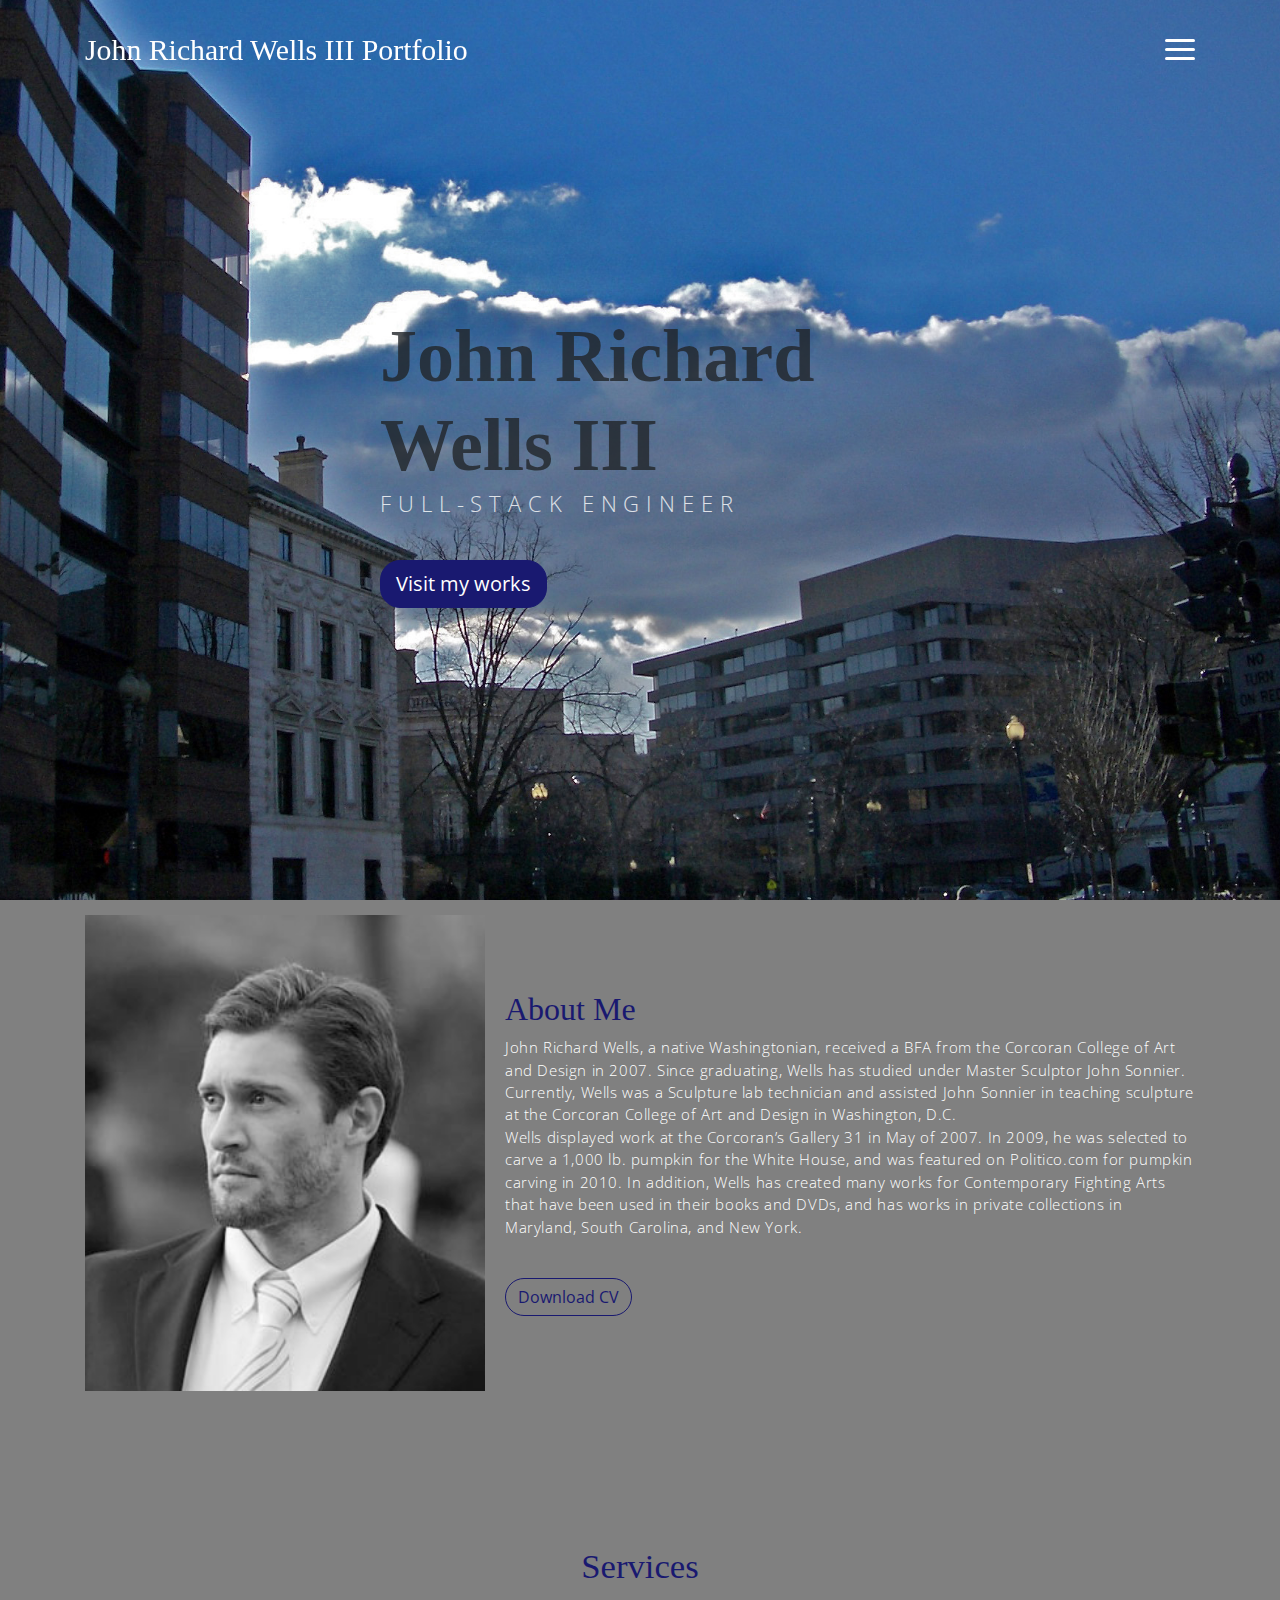
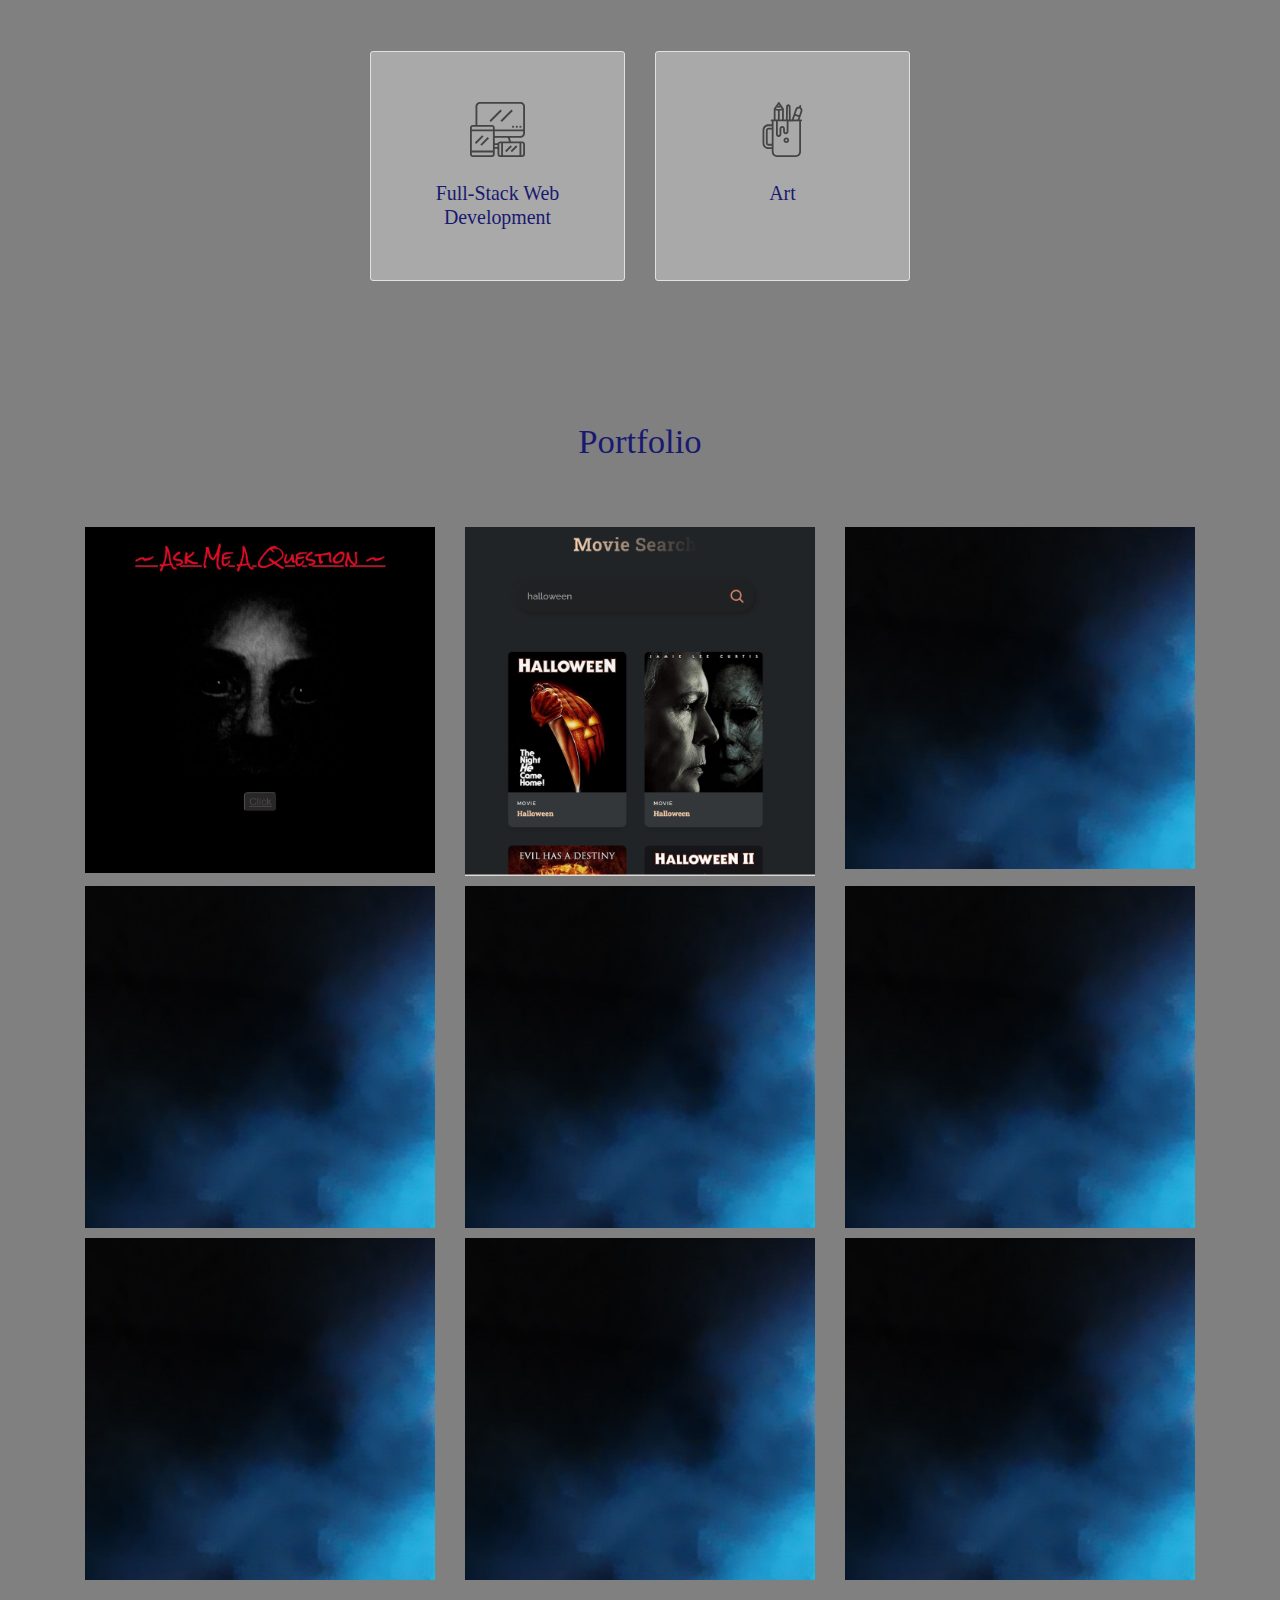
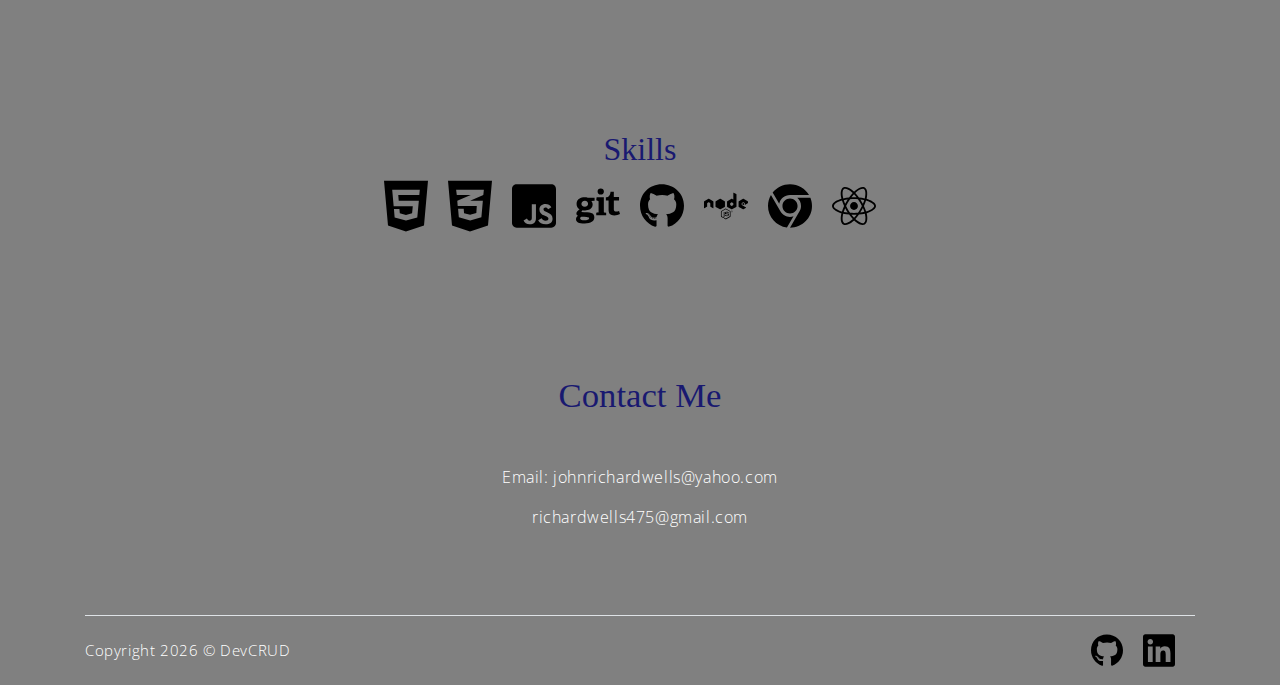
==== commit 61feac6e: "added picture for movieSearch project" ====
--- a/index.html
+++ b/index.html
@@ -153,11 +153,11 @@
                 </div>
                 <div class="col-md-4">
                     <a href="https://richardwells42.github.io/movieSearch/" target="_blank" class="portfolio-card">
-                        <img class="portfolio-card-img" src="assets/imgs/placeHolder.jpg" class="img-responsive rounded" alt="Download">
-                        <span class="portfolio-card-overlay">
-                            <span class="portfolio-card-caption">
-                                <h4>Coming Soon</h4> 
-                                <p class="font-weight-normal">Category: Web Templates</p>
+                        <img src="assets/imgs/movieSearchLogo.png" class="portfolio-card-img" alt="Download">
+                        <span class="portfolio-card-overlay">
+                            <span class="portfolio-card-caption">
+                                <h4>Movie Search</h4> 
+                                <p class="font-weight-normal">Tech Stack: HTML, JS, CSS, React</p>
                             </span>                         
                         </span>                         
                     </a>
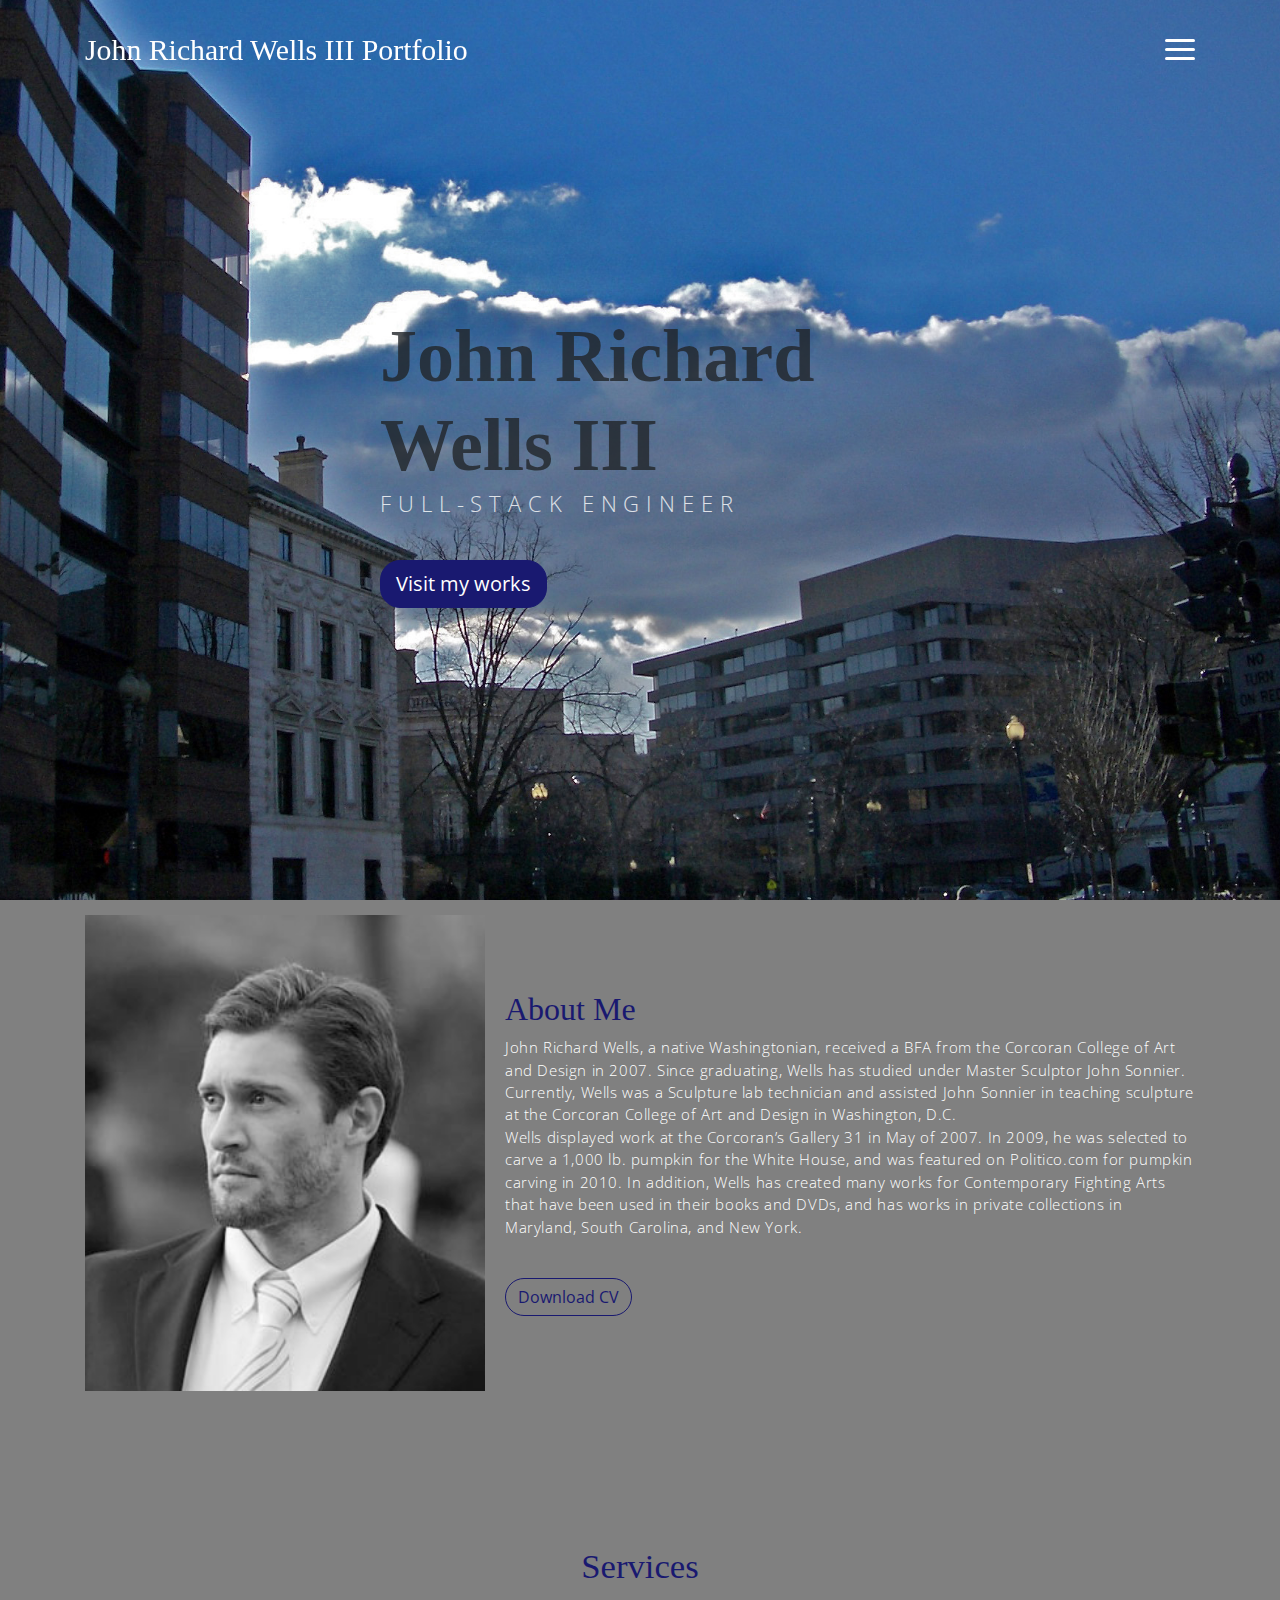
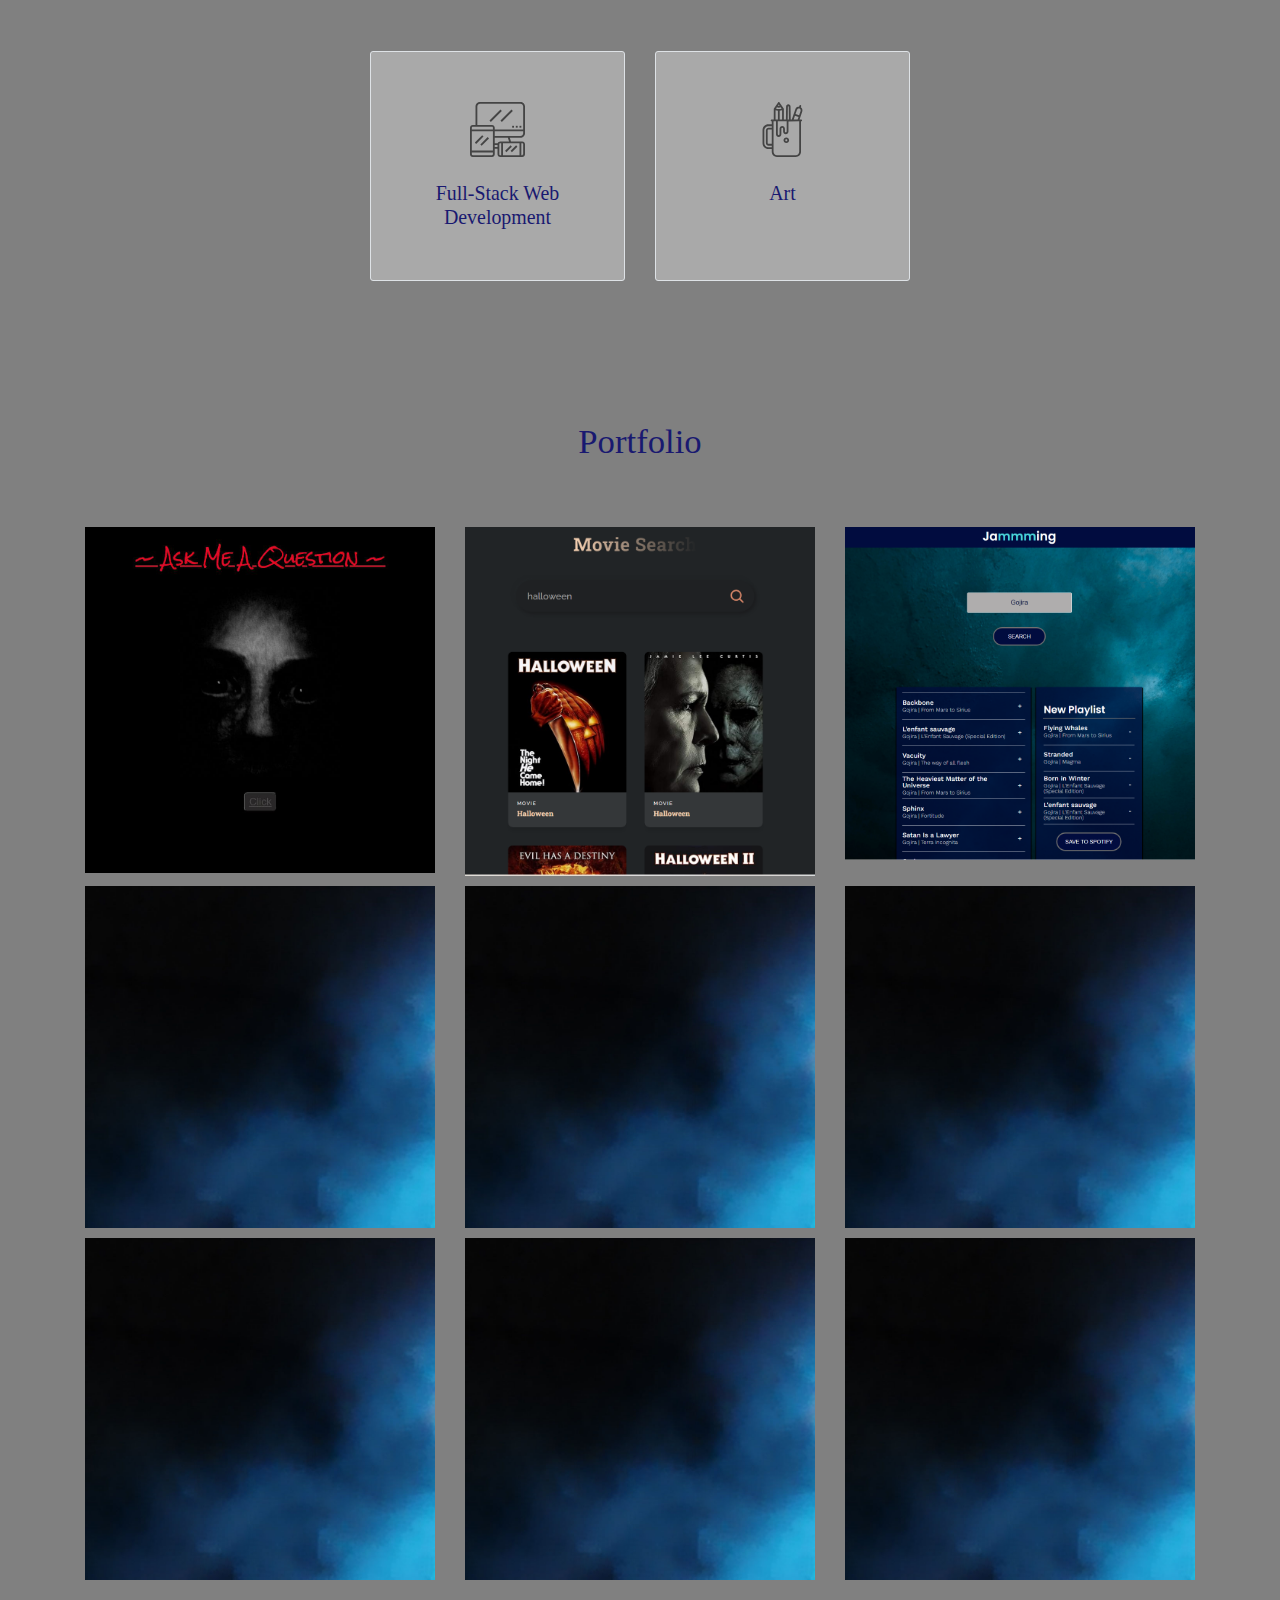
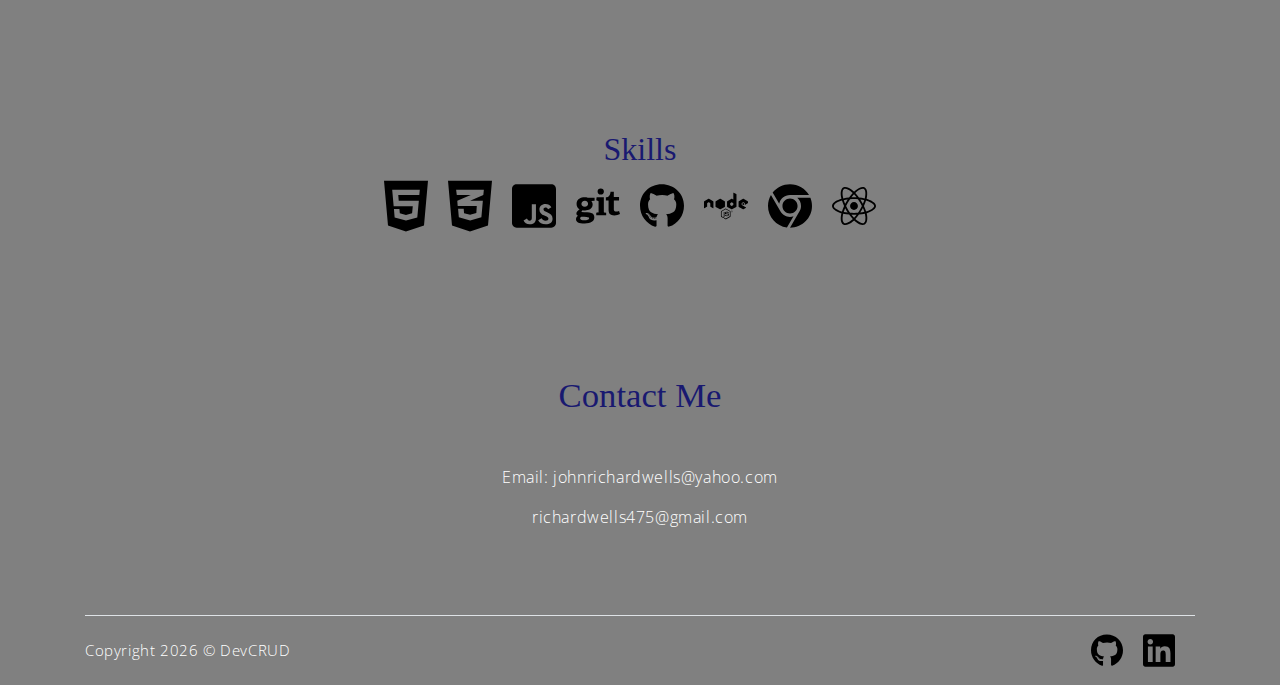
==== commit a10de5c8: "added jammming2 image" ====
--- a/index.html
+++ b/index.html
@@ -152,7 +152,7 @@
                     </a>
                 </div>
                 <div class="col-md-4">
-                    <a href="https://richardwells42.github.io/movieSearch/" target="_blank" class="portfolio-card">
+                    <a href="https://preeminent-fudge-f5f331.netlify.app" class="portfolio-card">
                         <img src="assets/imgs/movieSearchLogo.png" class="portfolio-card-img" alt="Download">
                         <span class="portfolio-card-overlay">
                             <span class="portfolio-card-caption">
@@ -163,12 +163,12 @@
                     </a>
                 </div>
                 <div class="col-md-4">
-                    <a href="#" class="portfolio-card">
-                        <img class="portfolio-card-img" src="assets/imgs/placeHolder.jpg" class="img-responsive rounded" alt="Download">    
-                        <span class="portfolio-card-overlay">
-                            <span class="portfolio-card-caption">
-                                <h4>Coming Soon</h4>
-                                <p class="font-weight-normal">Category: Web Templates</p>
+                    <a href="https://merry-cajeta-b1918a.netlify.app" class="portfolio-card">
+                        <img src="assets/imgs/jammming2.png" class="portfolio-card-img"  class="img-responsive rounded" alt="Download">    
+                        <span class="portfolio-card-overlay">
+                            <span class="portfolio-card-caption">
+                                <h4>Jammming2</h4>
+                                <p class="font-weight-normal">Tech Stack: HTML, JS, CSS, React</p>
                             </span>                         
                         </span>                     
                     </a>
